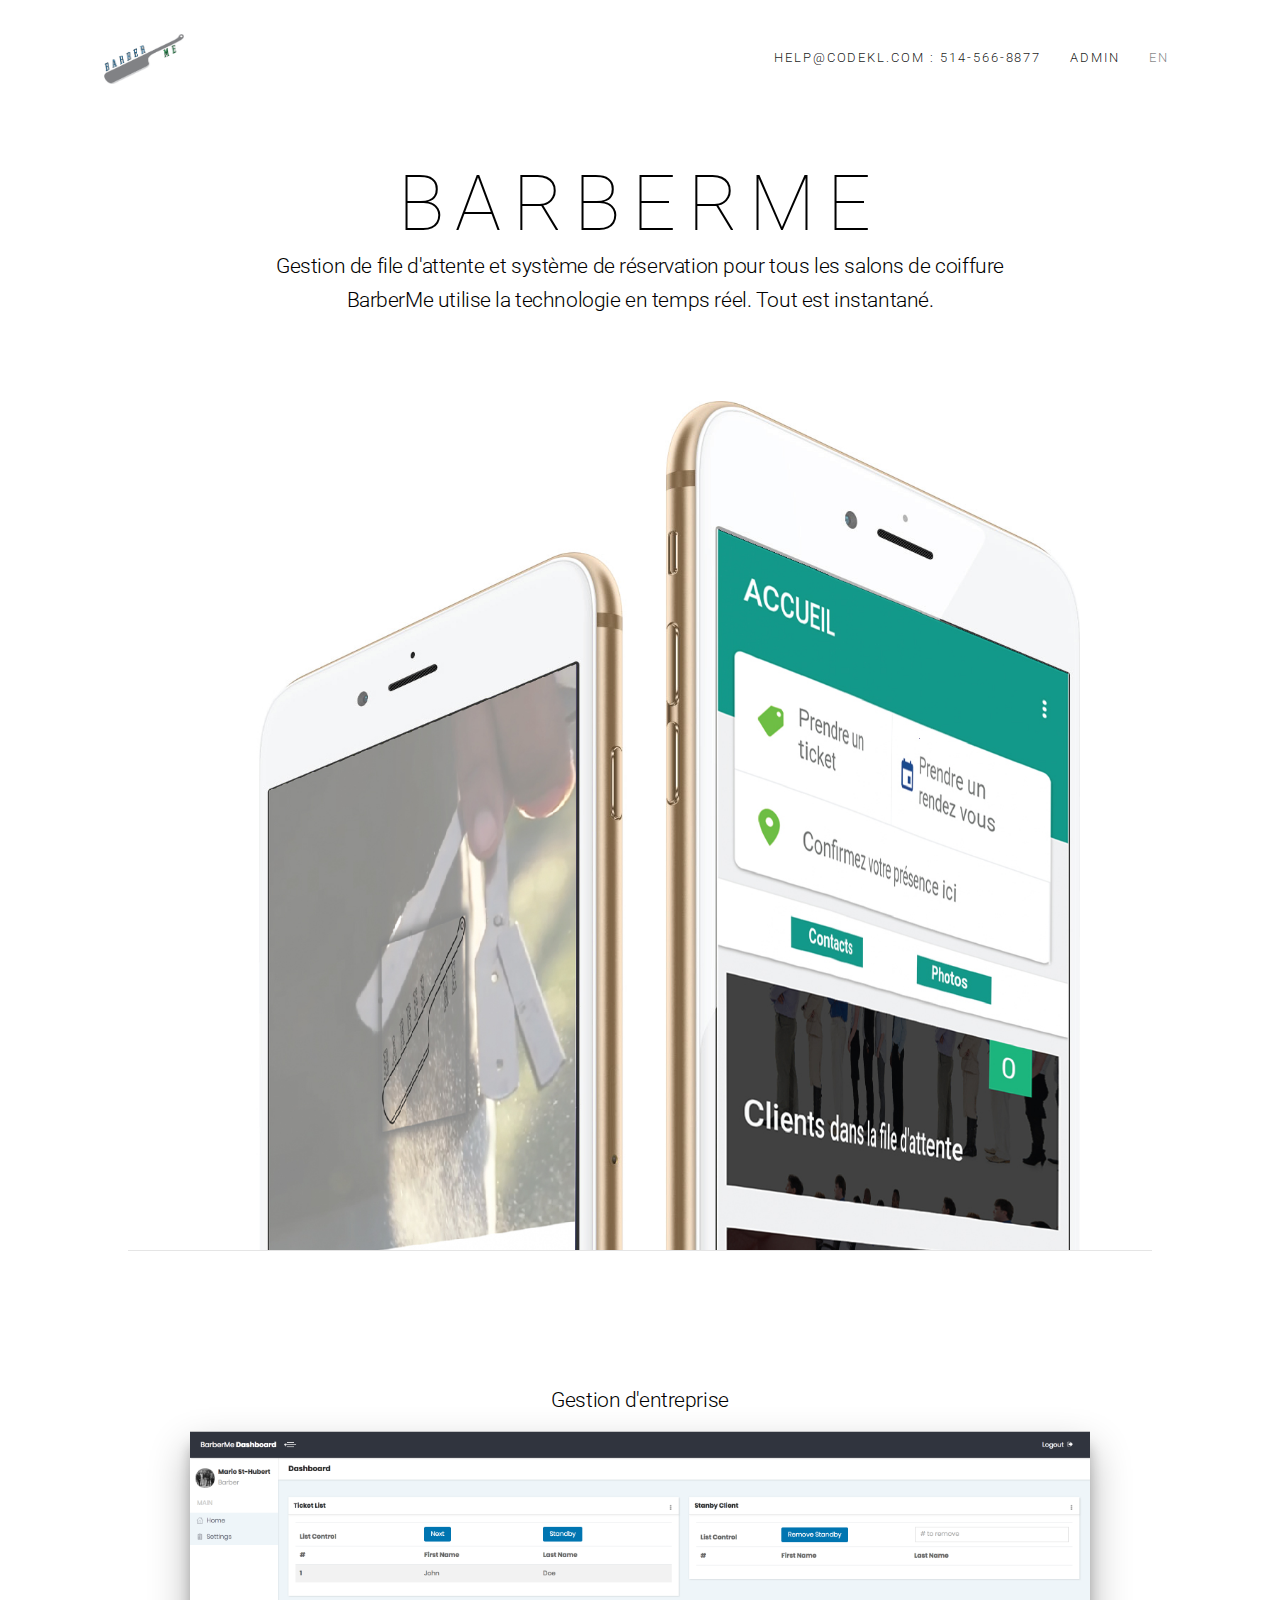
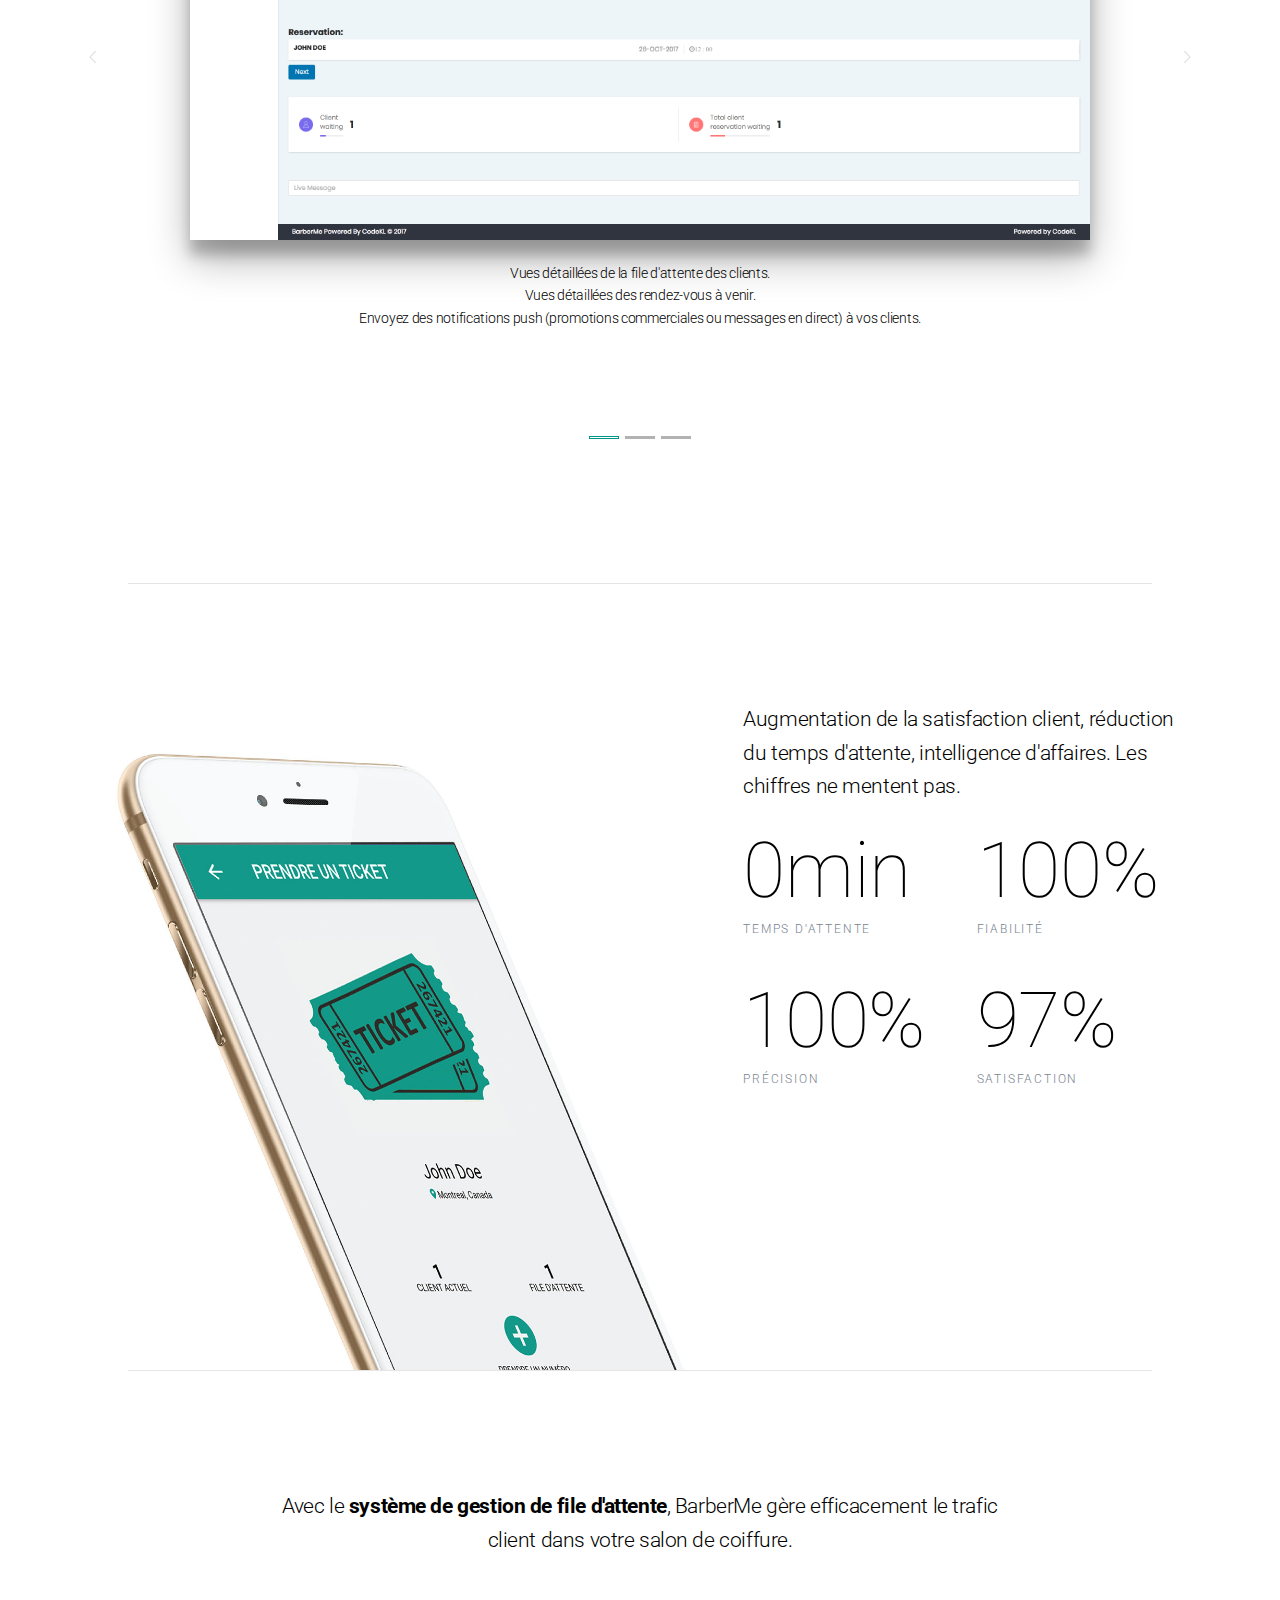
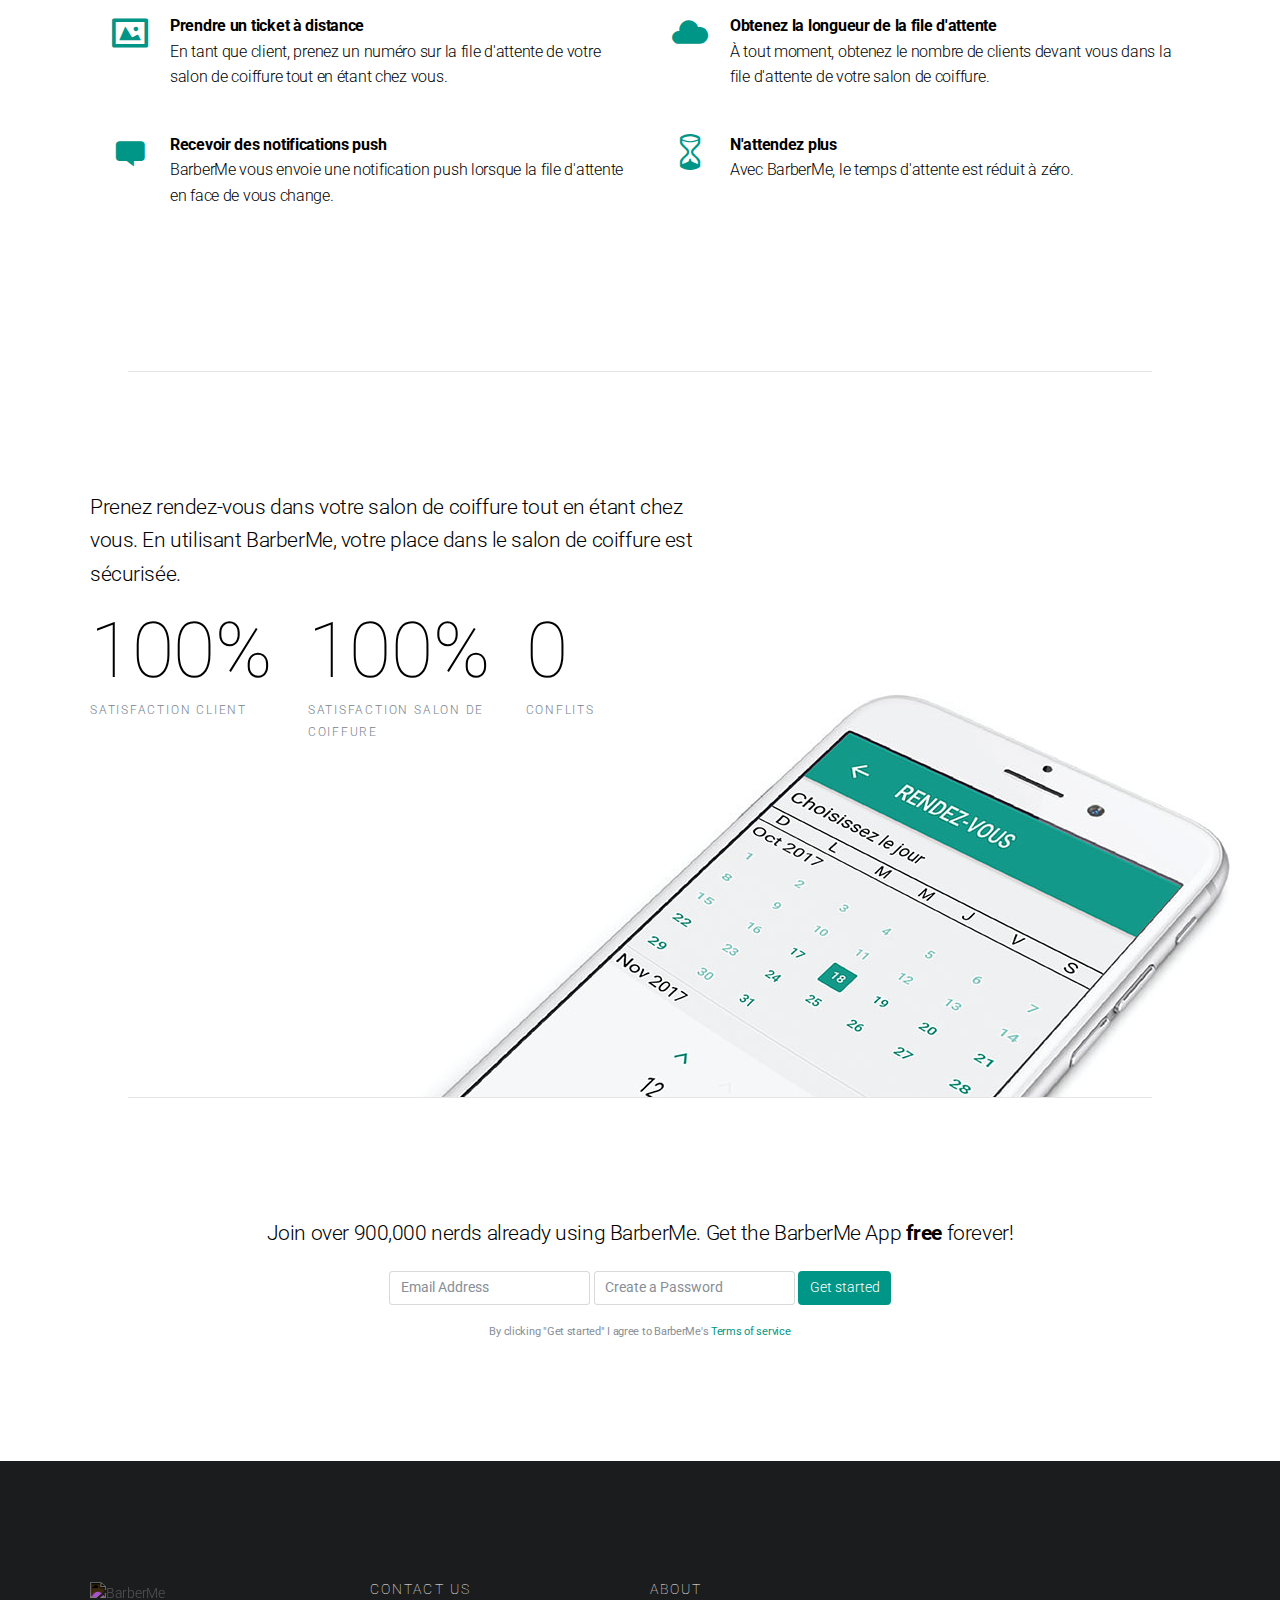
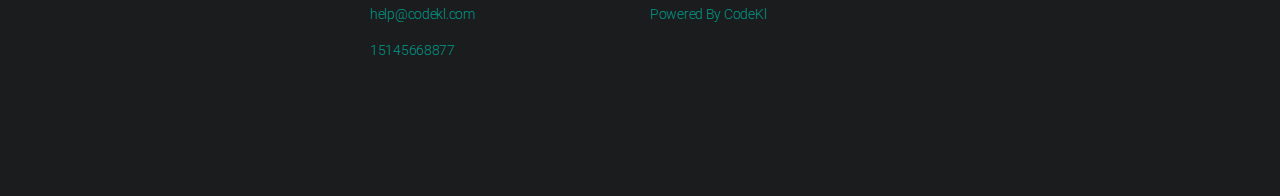
==== fr/index.html @ 3a36a967 "Website french english" ====
<!DOCTYPE html>
<html lang="en">
  <head>
    <meta charset="utf-8">
    <meta http-equiv="X-UA-Compatible" content="IE=edge">
    <meta name="viewport" content="width=device-width, initial-scale=1">
    <meta name="description" content="">
    <meta name="keywords" content="">
    <meta name="author" content="">

    <title>
      
        BarberMe &middot; 
      
    </title>

    
      <link href="https://fonts.googleapis.com/css?family=Roboto:100,300,400,700" rel="stylesheet">
      <link href="../assets/css/toolkit-minimal.css" rel="stylesheet">
      <link href="../assets/css/application-minimal.css" rel="stylesheet">
    

    

    <style>
      /* note: this is a hack for ios iframe for bootstrap themes shopify page */
      /* this chunk of css is not part of the toolkit :) */
      /* …curses ios, etc… */
      @media (max-width: 768px) and (-webkit-min-device-pixel-ratio: 2) {
        body {
          width: 1px;
          min-width: 100%;
          *width: 100%;
        }
        #stage {
          height: 1px;
          overflow: auto;
          min-height: 100vh;
          -webkit-overflow-scrolling: touch;
        }
      }
      
      .card {
  background: #fff;
  border-radius: 2px;
  display: inline-block;
  height: 500px;
  margin: 1rem;
  position: relative;
  width: 900px;
}

.card-1 {
  box-shadow: 0 1px 3px rgba(0,0,0,0.12), 0 1px 2px rgba(0,0,0,0.24);
  transition: all 0.3s cubic-bezier(.25,.8,.25,1);
}

.card-1:hover {
  box-shadow: 0 14px 28px rgba(0,0,0,0.25), 0 10px 10px rgba(0,0,0,0.22);
}

.card-2 {
  box-shadow: 0 3px 6px rgba(0,0,0,0.16), 0 3px 6px rgba(0,0,0,0.23);
}

.card-3 {
  box-shadow: 0 10px 20px rgba(0,0,0,0.19), 0 6px 6px rgba(0,0,0,0.23);
}

.card-4 {
  box-shadow: 0 14px 28px rgba(0,0,0,0.25), 0 10px 10px rgba(0,0,0,0.22);
}

.card-5 {
  box-shadow: 0 19px 38px rgba(0,0,0,0.30), 0 15px 12px rgba(0,0,0,0.22);
}
    </style>
  </head>


<body>
  



<div class="container pt-4">
  <nav class="navbar navbar-light navbar-expand-sm text-uppercase app-navbar mb-5">
    <a class="navbar-brand mr-auto" href="../">
      <img width="80" height="50" src="../assets/img/BarberMeLogoSingle.png">

    </a>
    <button
      class="navbar-toggler"
      type="button"
      data-toggle="collapse"
      data-target="#navbarResponsive"
      aria-controls="navbarResponsive"
      aria-expanded="false"
      aria-label="Toggle navigation">
      <span class="navbar-toggler-icon"></span>
    </button>

    <div class="collapse navbar-collapse" id="navbarResponsive">
      <ul class="navbar-nav ml-auto">
        <li class="nav-item active">
          <a class="nav-link" href="http://www.codekl.com">help@codekl.com : 514-566-8877</a>
        </li>
        <li class="nav-item active">
          <a class="nav-link" href="http://dashboard.barberme.codekl.com">Admin</a>
        </li>
        <li class="nav-item ">
          <a class="nav-link" href="../index.html">EN</a>
        </li>
      </ul>
    </div><!--/.nav-collapse -->
</nav>
</div>

<div class="block app-block-intro">
  <div class="container text-xs-center">
    <h1 class="block-title mb-0 text-uppercase app-myphone-brand">BarberMe</h1>
    <p class="lead mb-5 pb-5">Gestion de file d'attente et système de réservation pour tous les salons de coiffure</br> BarberMe utilise la technologie en temps réel. Tout est instantané. </p>
    <img src="../assets/img/1.jpg">
  </div>
</div>

<div class="block block-bordered-lg pl-0 pt-0 pr-0">
  <div id="carousel-example-generic" class="carousel carousel-light slide" data-ride="carousel">
    <ol class="carousel-indicators">
      <li data-target="#carousel-example-generic" data-slide-to="0" class="active"></li>
      <li data-target="#carousel-example-generic" data-slide-to="1"></li>
      <li data-target="#carousel-example-generic" data-slide-to="2"></li>
    </ol>
    <div class="carousel-inner" role="listbox">
      <div class="carousel-item active">
        <div class="block">
          <div class="container">
            <div class="row justify-content-center">
              <div class="col-sm-8">
                <p class="lead mx-auto text-center">
                  <h2 class="lead mx-auto text-center">Gestion d'entreprise</h2>
                </p>
              </div>
            </div>
            <img class="img-fluid mx-auto app-block-game-img d-block img-fluid card-5" width="900" height="500" src="../assets/img/dash.png">
            <br><p class="text-center">Vues détaillées de la file d'attente des clients.<br>
                    Vues détaillées des rendez-vous à venir. <br>
                    Envoyez des notifications push (promotions commerciales ou messages en direct) à vos clients.</p>
          </div>
        </div>
      </div>
      <div class="carousel-item">
        <div class="block">
          <div class="container">
            <div class="row justify-content-center">
              <div class="col-sm-8">
                <p class="lead mx-auto text-center">
                  <h2 class="lead mx-auto text-center">Prenez rendez-vous et votre place sera sécurisée chez votre coiffeur.</h2>
                </p>
              </div>
            </div>
            <img class="img-fluid mx-auto app-block-game-img d-block img-fluid card-5" width="900" height="500" src="../assets/img/ticket2.png">
            <br><p class="text-center">Vues détaillées de la file d'attente des clients.<br>
                    Vues détaillées des rendez-vous à venir. <br>
                    Envoyez des notifications push (promotions commerciales ou messages en direct) à vos clients.</p>
          </div>
        </div>
      </div>
      <div class="carousel-item">
        <div class="block">
          <div class="container">
            <div class="row justify-content-center">
              <div class="col-sm-8">
                <p class="lead mx-auto text-center">
                  En tant que coiffeur, BarberMe vous permet de mieux connaître vos clients afin de mieux répondre à leurs besoins. BarberMe vous fournit des données sur les habitudes  de vos clients.
                </p>
              </div>
            </div>
            <img class="img-fluid mx-auto app-block-game-img d-block img-fluid" width="500" height="800" src="../assets/img/iphone.png">
            <br><p class="text-center">Comme client, recevez des notifications sur la file d'attente en avant de vous. <br>
                    Comme coiffeur, envoyez des messages en live à vos clients.</p>
          </div>
        </div>
      </div>
    </div>

    <a class="carousel-control-prev" href="#carousel-example-generic" role="button" data-slide="prev">
      <span class="icon icon-chevron-thin-left" aria-hidden="true"></span>
      <span class="sr-only">Previous</span>
    </a>
    <a class="carousel-control-next" href="#carousel-example-generic" role="button" data-slide="next">
      <span class="icon icon-chevron-thin-right" aria-hidden="true"></span>
      <span class="sr-only">Next</span>
    </a>
  </div>
</div>
<!--
<div class="block block-bordered-lg">
  <h2 class="text-center block-title mb-0 text-uppercase app-myphone-brand">BUSINESS MANAGEMENT</h2> <br>
  <div class="container text-center app-translate-15" data-transition="entrance">
    <img class="img-responsive card-5" alt="BarberMeDashboard" width="900" height="500"  src="../assets/img/dash.png">
    <blockquote class="pull-quote">
      <p>Detailed views of customers waiting line. <br>
      Detailed views of upcoming appointments. <br>
      Send push notifications (business promotions or live messages) to your customers.</p>
    </blockquote>
  </div>
</div>-->


<div class="block block-bordered-lg pb-0 app-block-stats">
  <div class="container">
    <div class="row">
      <div class="col-lg-7 col-md-6">
        <img
          src="../assets/img/iphone-perspective-sized.jpg"
          class="app-translate-5"
          data-transition="entrance">
        <hr class="mt-0 mb-5 mx-auto d-md-none">
      </div>
      <div class="col-lg-5 col-md-6 text-center text-md-left pb-5">
        <p class="lead">
          Augmentation de la satisfaction client, réduction du temps d'attente, intelligence d'affaires. Les chiffres ne mentent pas.
        </p>
        <div class="row my-4">
          <div class="col-6 mb-3">
            <div class="statcard">
              <h1 class="statcard-number block-title">0min</h1>
              <span class="statcard-desc">Temps d'attente</span>
            </div>
          </div>
          <div class="col-6 mb-3">
            <div class="statcard">
              <h1 class="statcard-number block-title">100%</h1>
              <span class="statcard-desc">Fiabilité</span>
            </div>
          </div>
        </div>
        <div class="row mb-3 d-none d-lg-flex">
          <div class="col-6 mb-3">
            <div class="statcard">
              <h1 class="statcard-number block-title">100%</h1>
              <span class="statcard-desc">Précision</span>
            </div>
          </div>
          <div class="col-6 mb-3">
            <div class="statcard">
              <h1 class="statcard-number block-title">97%</h1>
              <span class="statcard-desc">Satisfaction</span>
            </div>
          </div>
        </div>
      </div>
    </div>
  </div>
</div>

<div class="block block-bordered-lg">
  <div class="container">
    <div class="row justify-content-center">
    <div class="col-sm-8 text-center mb-5">
      <p class="lead mx-auto">Avec le <strong>système de gestion de file d'attente</strong>, BarberMe gère efficacement le trafic client dans votre salon de coiffure.</p>
    </div>
    </div>
    <div class="row">
      <div class="col-sm-6">
        <ul class="featured-list">
          <li class="mb-5">
            <div class="featured-list-icon text-primary">
              <span class="icon icon-image"></span>
            </div>
            <p class="featured-list-icon-text mb-0"><strong>Prendre un ticket à distance</strong></p>
            <p class="featured-list-icon-text">
              En tant que client, prenez un numéro sur la file d'attente de votre salon de coiffure tout en étant chez vous.
            </p>
          </li>

          <li class="mb-5">
            <div class="featured-list-icon text-primary">
              <span class="icon icon-message"></span>
            </div>
            <p class="featured-list-icon-text mb-0"><strong>Recevoir des notifications push</strong></p>
            <p class="featured-list-icon-text">
              BarberMe vous envoie une notification push lorsque la file d'attente en face de vous change.
            </p>
          </li>

        </ul>
      </div>
      <div class="col-sm-6">
        <ul class="featured-list">

          <li class="mb-5">
            <div class="featured-list-icon text-primary">
              <span class="icon icon-cloud"></span>
            </div>
            <p class="featured-list-icon-text mb-0"><strong>Obtenez la longueur de la file d'attente</strong></p>
            <p class="featured-list-icon-text">
              À tout moment, obtenez le nombre de clients devant vous dans la file d'attente de votre salon de coiffure.
            </p>
          </li>

          <li class="mb-5">
            <div class="featured-list-icon text-primary">
              <span class="icon icon-hour-glass"></span>
            </div>
            <p class="featured-list-icon-text mb-0"><strong>N'attendez plus</strong></p>
            <p class="featured-list-icon-text">
              Avec BarberMe, le temps d'attente est réduit à zéro.
            </p>
          </li>
        </ul>
      </div>
    </div>
  </div>
</div>

<!--div class="block block-bordered-lg pl-0 pt-0 pr-0">
  <div id="carousel-example-generic" class="carousel carousel-light slide" data-ride="carousel">
    <ol class="carousel-indicators">
      <li data-target="#carousel-example-generic" data-slide-to="0" class="active"></li>
      <li data-target="#carousel-example-generic" data-slide-to="1"></li>
      <li data-target="#carousel-example-generic" data-slide-to="2"></li>
    </ol>
    <div class="carousel-inner" role="listbox">
      <div class="carousel-item active">
        <div class="block">
          <div class="container">
            <div class="row justify-content-center">
              <div class="col-sm-8">
                <p class="lead mx-auto text-center">
                  Instead of waiting your turn at your Barber Shop, use BarberMe to get a ticket in the waiting line remotely. Then, you will receive push notifications that will indicate you the right moment to be at your Barber Shop.
                </p>
              </div>
            </div>
            <img class="img-fluid mt-5 app-block-game-img d-block img-fluid" src="../assets/img/iphone-flat-sized.jpg">
          </div>
        </div>
      </div>
      <div class="carousel-item">
        <div class="block">
          <div class="container">
            <div class="row justify-content-center">
              <div class="col-sm-8">
                <p class="lead mx-auto text-center">
                  With BarberMe, schedule an appointment and get easily a priority place at your Barber Shop. 
                </p>
              </div>
            </div>
            <img class="img-fluid mt-5 app-block-game-img d-block img-fluid" src="../assets/img/iphone-flat-sized.jpg">
          </div>
        </div>
      </div>
      <div class="carousel-item">
        <div class="block">
          <div class="container">
            <div class="row justify-content-center">
              <div class="col-sm-8">
                <p class="lead mx-auto text-center">
                  As a Barber, BarberMe allows you to better know your customers in order to give them what they need. BarberMe provides you data on your customer habits.
                </p>
              </div>
            </div>
            <img class="img-fluid mt-5 app-block-game-img d-block img-fluid" src="../assets/img/iphone-flat-sized.jpg">
          </div>
        </div>
      </div>
    </div-->

    <a class="carousel-control-prev" href="#carousel-example-generic" role="button" data-slide="prev">
      <span class="icon icon-chevron-thin-left" aria-hidden="true"></span>
      <span class="sr-only">Previous</span>
    </a>
    <a class="carousel-control-next" href="#carousel-example-generic" role="button" data-slide="next">
      <span class="icon icon-chevron-thin-right" aria-hidden="true"></span>
      <span class="sr-only">Next</span>
    </a>
  </div>
</div>

<div class="block block-bordered-lg block-overflow-hidden pb-0 app-block-design">
  <div class="container">
    <div class="row app-pos-r">
      <div class="col-sm-7 text-center text-sm-left">
        <p class="lead">
          Prenez rendez-vous dans votre salon de coiffure tout en étant chez vous. En utilisant BarberMe, votre place dans le salon de coiffure est sécurisée.
        </p>
        <div class="row">
          <div class="col-4">
            <div class="statcard">
              <h1 class="statcard-number block-title">100%</h1>
              <span class="statcard-desc">Satisfaction Client</span>
            </div>
          </div>
          <div class="col-4">
            <div class="statcard">
              <h1 class="statcard-number block-title">100%</h1>
              <span class="statcard-desc">Satisfaction Salon de Coiffure</span>
            </div>
          </div>
          <div class="col-4">
            <div class="statcard">
              <h1 class="statcard-number block-title">0</h1>
              <span class="statcard-desc">Conflits</span>
            </div>
          </div>
        </div>
      </div>
    </div>
  </div>
  <div class="text-right app-block-design-img">
    <img src="../assets/img/iphone-reverse-perspective-sized.jpg" class="app-translate-50" data-transition="entrance">
  </div>
</div>

<div class="block block-bordered-lg text-center">
  <div class="container-fluid">
    <p class="lead mb-4">
      Join over 900,000 nerds already using BarberMe. Get the BarberMe App <strong>free</strong> forever!
    </p>
    <form class="form-inline d-flex justify-content-center">
      <input class="form-control mb-3" placeholder="Email Address">
      <input class="form-control mb-3 ml-sm-1" type="password" placeholder="Create a Password">
      <button class="btn btn-primary mb-3 ml-sm-1">Get started</button>
    </form>
    <small class="text-muted">
      By clicking "Get started" I agree to BarberMe's
      <a href="#">Terms of service</a>
    </small>
  </div>
</div>

<div class="block app-block-footer">
  <div class="container">
    <div class="row">
      <div class="col-sm-3 mb-4">
        <ul class="list-unstyled list-spaced">
          <li><img src="assets/img/BarberMeP.png" style="filter: invert(100%);" class="img-responsive" alt="BarberMe" width="150" height="150"></li>
        </ul>
      </div>
      <div class="col-sm-3">
        <h6 class="text-uppercase">Contact Us</h6>
        <p><a href="#">help@codekl.com</a></p>
        <p><a href="#">15145668877</a></p>
      </div>
       <div class="col-sm-3">
        <h6 class="text-uppercase">About</h6>
        <p><a href="http://www.codekl.com">Powered By CodeKl</a></p>
      </div>
    </div>
  </div>
</div>


    <script src="../assets/js/jquery.min.js"></script>
    <script src="../assets/js/popper.min.js"></script>
    <script src="../assets/js/toolkit.js"></script>
    <script src="../assets/js/application.js"></script>
    <script>
      // execute/clear BS loaders for docs
      $(function(){while(window.BS&&window.BS.loader&&window.BS.loader.length){(window.BS.loader.pop())()}})
    </script>
</body>
</html>
---- assets/css/toolkit-minimal.css ----
@charset "UTF-8";
@media print {
  *,
  *::before,
  *::after {
    text-shadow: none !important;
    -webkit-box-shadow: none !important;
            box-shadow: none !important; }
  a,
  a:visited {
    text-decoration: underline; }
  abbr[title]::after {
    content: " (" attr(title) ")"; }
  pre {
    white-space: pre-wrap !important; }
  pre,
  blockquote {
    border: 1px solid #999;
    page-break-inside: avoid; }
  thead {
    display: table-header-group; }
  tr,
  img {
    page-break-inside: avoid; }
  p,
  h2,
  h3 {
    orphans: 3;
    widows: 3; }
  h2,
  h3 {
    page-break-after: avoid; }
  .navbar {
    display: none; }
  .badge {
    border: 1px solid #000; }
  .table {
    border-collapse: collapse !important; }
    .table td,
    .table th {
      background-color: #fff !important; }
  .table-bordered th,
  .table-bordered td {
    border: 1px solid #ddd !important; } }

html {
  -webkit-box-sizing: border-box;
          box-sizing: border-box;
  font-family: sans-serif;
  line-height: 1.15;
  -webkit-text-size-adjust: 100%;
  -ms-text-size-adjust: 100%;
  -ms-overflow-style: scrollbar;
  -webkit-tap-highlight-color: transparent; }

*,
*::before,
*::after {
  -webkit-box-sizing: inherit;
          box-sizing: inherit; }

@-ms-viewport {
  width: device-width; }

article, aside, dialog, figcaption, figure, footer, header, hgroup, main, nav, section {
  display: block; }

body {
  margin: 0;
  font-family: "Roboto", "Helvetica Neue", Helvetica, Arial, sans-serif;
  font-size: 1rem;
  font-weight: 300;
  line-height: 1.6;
  color: #000;
  background-color: #fff; }

[tabindex="-1"]:focus {
  outline: none !important; }

hr {
  -webkit-box-sizing: content-box;
          box-sizing: content-box;
  height: 0;
  overflow: visible; }

h1, h2, h3, h4, h5, h6 {
  margin-top: 0;
  margin-bottom: .5rem; }

p {
  margin-top: 0;
  margin-bottom: 1rem; }

abbr[title],
abbr[data-original-title] {
  text-decoration: underline;
  -webkit-text-decoration: underline dotted;
          text-decoration: underline dotted;
  cursor: help;
  border-bottom: 0; }

address {
  margin-bottom: 1rem;
  font-style: normal;
  line-height: inherit; }

ol,
ul,
dl {
  margin-top: 0;
  margin-bottom: 1rem; }

ol ol,
ul ul,
ol ul,
ul ol {
  margin-bottom: 0; }

dt {
  font-weight: bold; }

dd {
  margin-bottom: .5rem;
  margin-left: 0; }

blockquote {
  margin: 0 0 1rem; }

dfn {
  font-style: italic; }

b,
strong {
  font-weight: bolder; }

small {
  font-size: 80%; }

sub,
sup {
  position: relative;
  font-size: 75%;
  line-height: 0;
  vertical-align: baseline; }

sub {
  bottom: -.25em; }

sup {
  top: -.5em; }

a {
  color: #009687;
  text-decoration: none;
  background-color: transparent;
  -webkit-text-decoration-skip: objects; }
  a:hover {
    color: #48416f;
    text-decoration: underline; }

a:not([href]):not([tabindex]) {
  color: inherit;
  text-decoration: none; }
  a:not([href]):not([tabindex]):focus, a:not([href]):not([tabindex]):hover {
    color: inherit;
    text-decoration: none; }
  a:not([href]):not([tabindex]):focus {
    outline: 0; }

pre,
code,
kbd,
samp {
  font-family: monospace, monospace;
  font-size: 1em; }

pre {
  margin-top: 0;
  margin-bottom: 1rem;
  overflow: auto; }

figure {
  margin: 0 0 1rem; }

img {
  vertical-align: middle;
  border-style: none; }

svg:not(:root) {
  overflow: hidden; }

a,
area,
button,
[role="button"],
input,
label,
select,
summary,
textarea {
  -ms-touch-action: manipulation;
      touch-action: manipulation; }

table {
  border-collapse: collapse; }

caption {
  padding-top: 0.75rem;
  padding-bottom: 0.75rem;
  color: #868e96;
  text-align: left;
  caption-side: bottom; }

th {
  text-align: left; }

label {
  display: inline-block;
  margin-bottom: .5rem; }

button:focus {
  outline: 1px dotted;
  outline: 5px auto -webkit-focus-ring-color; }

input,
button,
select,
optgroup,
textarea {
  margin: 0;
  font-family: inherit;
  font-size: inherit;
  line-height: inherit; }

button,
input {
  overflow: visible; }

button,
select {
  text-transform: none; }

button,
html [type="button"],
[type="reset"],
[type="submit"] {
  -webkit-appearance: button; }

button::-moz-focus-inner,
[type="button"]::-moz-focus-inner,
[type="reset"]::-moz-focus-inner,
[type="submit"]::-moz-focus-inner {
  padding: 0;
  border-style: none; }

input[type="radio"],
input[type="checkbox"] {
  -webkit-box-sizing: border-box;
          box-sizing: border-box;
  padding: 0; }

input[type="date"],
input[type="time"],
input[type="datetime-local"],
input[type="month"] {
  -webkit-appearance: listbox; }

textarea {
  overflow: auto;
  resize: vertical; }

fieldset {
  min-width: 0;
  padding: 0;
  margin: 0;
  border: 0; }

legend {
  display: block;
  width: 100%;
  max-width: 100%;
  padding: 0;
  margin-bottom: .5rem;
  font-size: 1.5rem;
  line-height: inherit;
  color: inherit;
  white-space: normal; }

progress {
  vertical-align: baseline; }

[type="number"]::-webkit-inner-spin-button,
[type="number"]::-webkit-outer-spin-button {
  height: auto; }

[type="search"] {
  outline-offset: -2px;
  -webkit-appearance: none; }

[type="search"]::-webkit-search-cancel-button,
[type="search"]::-webkit-search-decoration {
  -webkit-appearance: none; }

::-webkit-file-upload-button {
  font: inherit;
  -webkit-appearance: button; }

output {
  display: inline-block; }

summary {
  display: list-item; }

template {
  display: none; }

[hidden] {
  display: none !important; }

h1, h2, h3, h4, h5, h6,
.h1, .h2, .h3, .h4, .h5, .h6 {
  margin-bottom: 0.5rem;
  font-family: "Roboto", "Helvetica Neue", Helvetica, Arial, sans-serif;
  font-weight: 100;
  line-height: 1.2;
  color: inherit; }

h1, .h1 {
  font-size: 2.5rem; }

h2, .h2 {
  font-size: 2rem; }

h3, .h3 {
  font-size: 1.75rem; }

h4, .h4 {
  font-size: 1.5rem; }

h5, .h5 {
  font-size: 1.25rem; }

h6, .h6 {
  font-size: 1rem; }

.lead {
  font-size: 1.5rem;
  font-weight: 300; }

.display-1 {
  font-size: 6rem;
  font-weight: 300;
  line-height: 1.1; }

.display-2 {
  font-size: 5.5rem;
  font-weight: 300;
  line-height: 1.1; }

.display-3 {
  font-size: 4.5rem;
  font-weight: 300;
  line-height: 1.1; }

.display-4 {
  font-size: 3.5rem;
  font-weight: 300;
  line-height: 1.1; }

hr {
  margin-top: 1rem;
  margin-bottom: 1rem;
  border: 0;
  border-top: 1px solid rgba(0, 0, 0, 0.1); }

small,
.small {
  font-size: 80%;
  font-weight: normal; }

mark,
.mark {
  padding: 0.2em;
  background-color: #fcf8e3; }

.list-unstyled {
  padding-left: 0;
  list-style: none; }

.list-inline {
  padding-left: 0;
  list-style: none; }

.list-inline-item {
  display: inline-block; }
  .list-inline-item:not(:last-child) {
    margin-right: 5px; }

.initialism {
  font-size: 90%;
  text-transform: uppercase; }

.blockquote {
  margin-bottom: 20px;
  font-size: 1.25rem; }

.blockquote-footer {
  display: block;
  font-size: 80%;
  color: #868e96; }
  .blockquote-footer::before {
    content: "\2014 \00A0"; }

.img-fluid {
  max-width: 100%;
  height: auto; }

.img-thumbnail {
  padding: 0.25rem;
  background-color: #fff;
  border: 1px solid #ddd;
  border-radius: 0.25rem;
  -webkit-transition: all 0.2s ease-in-out;
  transition: all 0.2s ease-in-out;
  max-width: 100%;
  height: auto; }

.figure {
  display: inline-block; }

.figure-img {
  margin-bottom: 10px;
  line-height: 1; }

.figure-caption {
  font-size: 90%;
  color: #868e96; }

code,
kbd,
pre,
samp {
  font-family: Menlo, Monaco, Consolas, "Liberation Mono", "Courier New", monospace; }

code {
  padding: 0.2rem 0.4rem;
  font-size: 90%;
  color: #bd4147;
  background-color: #f8f9fa;
  border-radius: 0.25rem; }
  a > code {
    padding: 0;
    color: inherit;
    background-color: inherit; }

kbd {
  padding: 0.2rem 0.4rem;
  font-size: 90%;
  color: #fff;
  background-color: #212529;
  border-radius: 0.2rem; }
  kbd kbd {
    padding: 0;
    font-size: 100%;
    font-weight: bold; }

pre {
  display: block;
  margin-top: 0;
  margin-bottom: 1rem;
  font-size: 90%;
  color: #212529; }
  pre code {
    padding: 0;
    font-size: inherit;
    color: inherit;
    background-color: transparent;
    border-radius: 0; }

.pre-scrollable {
  max-height: 340px;
  overflow-y: scroll; }

.container {
  margin-right: auto;
  margin-left: auto;
  padding-right: 10px;
  padding-left: 10px;
  width: 100%; }
  @media (min-width: 768px) {
    .container {
      max-width: 720px; } }
  @media (min-width: 992px) {
    .container {
      max-width: 920px; } }
  @media (min-width: 1200px) {
    .container {
      max-width: 1120px; } }

.container-fluid {
  width: 100%;
  margin-right: auto;
  margin-left: auto;
  padding-right: 10px;
  padding-left: 10px;
  width: 100%; }

.row {
  display: -webkit-box;
  display: -ms-flexbox;
  display: flex;
  -ms-flex-wrap: wrap;
      flex-wrap: wrap;
  margin-right: -10px;
  margin-left: -10px; }

.no-gutters {
  margin-right: 0;
  margin-left: 0; }
  .no-gutters > .col,
  .no-gutters > [class*="col-"] {
    padding-right: 0;
    padding-left: 0; }

.col-1, .col-2, .col-3, .col-4, .col-5, .col-6, .col-7, .col-8, .col-9, .col-10, .col-11, .col-12, .col,
.col-auto, .col-sm-1, .col-sm-2, .col-sm-3, .col-sm-4, .col-sm-5, .col-sm-6, .col-sm-7, .col-sm-8, .col-sm-9, .col-sm-10, .col-sm-11, .col-sm-12, .col-sm,
.col-sm-auto, .col-md-1, .col-md-2, .col-md-3, .col-md-4, .col-md-5, .col-md-6, .col-md-7, .col-md-8, .col-md-9, .col-md-10, .col-md-11, .col-md-12, .col-md,
.col-md-auto, .col-lg-1, .col-lg-2, .col-lg-3, .col-lg-4, .col-lg-5, .col-lg-6, .col-lg-7, .col-lg-8, .col-lg-9, .col-lg-10, .col-lg-11, .col-lg-12, .col-lg,
.col-lg-auto, .col-xl-1, .col-xl-2, .col-xl-3, .col-xl-4, .col-xl-5, .col-xl-6, .col-xl-7, .col-xl-8, .col-xl-9, .col-xl-10, .col-xl-11, .col-xl-12, .col-xl,
.col-xl-auto {
  position: relative;
  width: 100%;
  min-height: 1px;
  padding-right: 10px;
  padding-left: 10px; }

.col {
  -ms-flex-preferred-size: 0;
      flex-basis: 0;
  -webkit-box-flex: 1;
      -ms-flex-positive: 1;
          flex-grow: 1;
  max-width: 100%; }

.col-auto {
  -webkit-box-flex: 0;
      -ms-flex: 0 0 auto;
          flex: 0 0 auto;
  width: auto;
  max-width: none; }

.col-1 {
  -webkit-box-flex: 0;
      -ms-flex: 0 0 8.33333%;
          flex: 0 0 8.33333%;
  max-width: 8.33333%; }

.col-2 {
  -webkit-box-flex: 0;
      -ms-flex: 0 0 16.66667%;
          flex: 0 0 16.66667%;
  max-width: 16.66667%; }

.col-3 {
  -webkit-box-flex: 0;
      -ms-flex: 0 0 25%;
          flex: 0 0 25%;
  max-width: 25%; }

.col-4 {
  -webkit-box-flex: 0;
      -ms-flex: 0 0 33.33333%;
          flex: 0 0 33.33333%;
  max-width: 33.33333%; }

.col-5 {
  -webkit-box-flex: 0;
      -ms-flex: 0 0 41.66667%;
          flex: 0 0 41.66667%;
  max-width: 41.66667%; }

.col-6 {
  -webkit-box-flex: 0;
      -ms-flex: 0 0 50%;
          flex: 0 0 50%;
  max-width: 50%; }

.col-7 {
  -webkit-box-flex: 0;
      -ms-flex: 0 0 58.33333%;
          flex: 0 0 58.33333%;
  max-width: 58.33333%; }

.col-8 {
  -webkit-box-flex: 0;
      -ms-flex: 0 0 66.66667%;
          flex: 0 0 66.66667%;
  max-width: 66.66667%; }

.col-9 {
  -webkit-box-flex: 0;
      -ms-flex: 0 0 75%;
          flex: 0 0 75%;
  max-width: 75%; }

.col-10 {
  -webkit-box-flex: 0;
      -ms-flex: 0 0 83.33333%;
          flex: 0 0 83.33333%;
  max-width: 83.33333%; }

.col-11 {
  -webkit-box-flex: 0;
      -ms-flex: 0 0 91.66667%;
          flex: 0 0 91.66667%;
  max-width: 91.66667%; }

.col-12 {
  -webkit-box-flex: 0;
      -ms-flex: 0 0 100%;
          flex: 0 0 100%;
  max-width: 100%; }

.order-1 {
  -webkit-box-ordinal-group: 2;
      -ms-flex-order: 1;
          order: 1; }

.order-2 {
  -webkit-box-ordinal-group: 3;
      -ms-flex-order: 2;
          order: 2; }

.order-3 {
  -webkit-box-ordinal-group: 4;
      -ms-flex-order: 3;
          order: 3; }

.order-4 {
  -webkit-box-ordinal-group: 5;
      -ms-flex-order: 4;
          order: 4; }

.order-5 {
  -webkit-box-ordinal-group: 6;
      -ms-flex-order: 5;
          order: 5; }

.order-6 {
  -webkit-box-ordinal-group: 7;
      -ms-flex-order: 6;
          order: 6; }

.order-7 {
  -webkit-box-ordinal-group: 8;
      -ms-flex-order: 7;
          order: 7; }

.order-8 {
  -webkit-box-ordinal-group: 9;
      -ms-flex-order: 8;
          order: 8; }

.order-9 {
  -webkit-box-ordinal-group: 10;
      -ms-flex-order: 9;
          order: 9; }

.order-10 {
  -webkit-box-ordinal-group: 11;
      -ms-flex-order: 10;
          order: 10; }

.order-11 {
  -webkit-box-ordinal-group: 12;
      -ms-flex-order: 11;
          order: 11; }

.order-12 {
  -webkit-box-ordinal-group: 13;
      -ms-flex-order: 12;
          order: 12; }

@media (min-width: 576px) {
  .col-sm {
    -ms-flex-preferred-size: 0;
        flex-basis: 0;
    -webkit-box-flex: 1;
        -ms-flex-positive: 1;
            flex-grow: 1;
    max-width: 100%; }
  .col-sm-auto {
    -webkit-box-flex: 0;
        -ms-flex: 0 0 auto;
            flex: 0 0 auto;
    width: auto;
    max-width: none; }
  .col-sm-1 {
    -webkit-box-flex: 0;
        -ms-flex: 0 0 8.33333%;
            flex: 0 0 8.33333%;
    max-width: 8.33333%; }
  .col-sm-2 {
    -webkit-box-flex: 0;
        -ms-flex: 0 0 16.66667%;
            flex: 0 0 16.66667%;
    max-width: 16.66667%; }
  .col-sm-3 {
    -webkit-box-flex: 0;
        -ms-flex: 0 0 25%;
            flex: 0 0 25%;
    max-width: 25%; }
  .col-sm-4 {
    -webkit-box-flex: 0;
        -ms-flex: 0 0 33.33333%;
            flex: 0 0 33.33333%;
    max-width: 33.33333%; }
  .col-sm-5 {
    -webkit-box-flex: 0;
        -ms-flex: 0 0 41.66667%;
            flex: 0 0 41.66667%;
    max-width: 41.66667%; }
  .col-sm-6 {
    -webkit-box-flex: 0;
        -ms-flex: 0 0 50%;
            flex: 0 0 50%;
    max-width: 50%; }
  .col-sm-7 {
    -webkit-box-flex: 0;
        -ms-flex: 0 0 58.33333%;
            flex: 0 0 58.33333%;
    max-width: 58.33333%; }
  .col-sm-8 {
    -webkit-box-flex: 0;
        -ms-flex: 0 0 66.66667%;
            flex: 0 0 66.66667%;
    max-width: 66.66667%; }
  .col-sm-9 {
    -webkit-box-flex: 0;
        -ms-flex: 0 0 75%;
            flex: 0 0 75%;
    max-width: 75%; }
  .col-sm-10 {
    -webkit-box-flex: 0;
        -ms-flex: 0 0 83.33333%;
            flex: 0 0 83.33333%;
    max-width: 83.33333%; }
  .col-sm-11 {
    -webkit-box-flex: 0;
        -ms-flex: 0 0 91.66667%;
            flex: 0 0 91.66667%;
    max-width: 91.66667%; }
  .col-sm-12 {
    -webkit-box-flex: 0;
        -ms-flex: 0 0 100%;
            flex: 0 0 100%;
    max-width: 100%; }
  .order-sm-1 {
    -webkit-box-ordinal-group: 2;
        -ms-flex-order: 1;
            order: 1; }
  .order-sm-2 {
    -webkit-box-ordinal-group: 3;
        -ms-flex-order: 2;
            order: 2; }
  .order-sm-3 {
    -webkit-box-ordinal-group: 4;
        -ms-flex-order: 3;
            order: 3; }
  .order-sm-4 {
    -webkit-box-ordinal-group: 5;
        -ms-flex-order: 4;
            order: 4; }
  .order-sm-5 {
    -webkit-box-ordinal-group: 6;
        -ms-flex-order: 5;
            order: 5; }
  .order-sm-6 {
    -webkit-box-ordinal-group: 7;
        -ms-flex-order: 6;
            order: 6; }
  .order-sm-7 {
    -webkit-box-ordinal-group: 8;
        -ms-flex-order: 7;
            order: 7; }
  .order-sm-8 {
    -webkit-box-ordinal-group: 9;
        -ms-flex-order: 8;
            order: 8; }
  .order-sm-9 {
    -webkit-box-ordinal-group: 10;
        -ms-flex-order: 9;
            order: 9; }
  .order-sm-10 {
    -webkit-box-ordinal-group: 11;
        -ms-flex-order: 10;
            order: 10; }
  .order-sm-11 {
    -webkit-box-ordinal-group: 12;
        -ms-flex-order: 11;
            order: 11; }
  .order-sm-12 {
    -webkit-box-ordinal-group: 13;
        -ms-flex-order: 12;
            order: 12; } }

@media (min-width: 768px) {
  .col-md {
    -ms-flex-preferred-size: 0;
        flex-basis: 0;
    -webkit-box-flex: 1;
        -ms-flex-positive: 1;
            flex-grow: 1;
    max-width: 100%; }
  .col-md-auto {
    -webkit-box-flex: 0;
        -ms-flex: 0 0 auto;
            flex: 0 0 auto;
    width: auto;
    max-width: none; }
  .col-md-1 {
    -webkit-box-flex: 0;
        -ms-flex: 0 0 8.33333%;
            flex: 0 0 8.33333%;
    max-width: 8.33333%; }
  .col-md-2 {
    -webkit-box-flex: 0;
        -ms-flex: 0 0 16.66667%;
            flex: 0 0 16.66667%;
    max-width: 16.66667%; }
  .col-md-3 {
    -webkit-box-flex: 0;
        -ms-flex: 0 0 25%;
            flex: 0 0 25%;
    max-width: 25%; }
  .col-md-4 {
    -webkit-box-flex: 0;
        -ms-flex: 0 0 33.33333%;
            flex: 0 0 33.33333%;
    max-width: 33.33333%; }
  .col-md-5 {
    -webkit-box-flex: 0;
        -ms-flex: 0 0 41.66667%;
            flex: 0 0 41.66667%;
    max-width: 41.66667%; }
  .col-md-6 {
    -webkit-box-flex: 0;
        -ms-flex: 0 0 50%;
            flex: 0 0 50%;
    max-width: 50%; }
  .col-md-7 {
    -webkit-box-flex: 0;
        -ms-flex: 0 0 58.33333%;
            flex: 0 0 58.33333%;
    max-width: 58.33333%; }
  .col-md-8 {
    -webkit-box-flex: 0;
        -ms-flex: 0 0 66.66667%;
            flex: 0 0 66.66667%;
    max-width: 66.66667%; }
  .col-md-9 {
    -webkit-box-flex: 0;
        -ms-flex: 0 0 75%;
            flex: 0 0 75%;
    max-width: 75%; }
  .col-md-10 {
    -webkit-box-flex: 0;
        -ms-flex: 0 0 83.33333%;
            flex: 0 0 83.33333%;
    max-width: 83.33333%; }
  .col-md-11 {
    -webkit-box-flex: 0;
        -ms-flex: 0 0 91.66667%;
            flex: 0 0 91.66667%;
    max-width: 91.66667%; }
  .col-md-12 {
    -webkit-box-flex: 0;
        -ms-flex: 0 0 100%;
            flex: 0 0 100%;
    max-width: 100%; }
  .order-md-1 {
    -webkit-box-ordinal-group: 2;
        -ms-flex-order: 1;
            order: 1; }
  .order-md-2 {
    -webkit-box-ordinal-group: 3;
        -ms-flex-order: 2;
            order: 2; }
  .order-md-3 {
    -webkit-box-ordinal-group: 4;
        -ms-flex-order: 3;
            order: 3; }
  .order-md-4 {
    -webkit-box-ordinal-group: 5;
        -ms-flex-order: 4;
            order: 4; }
  .order-md-5 {
    -webkit-box-ordinal-group: 6;
        -ms-flex-order: 5;
            order: 5; }
  .order-md-6 {
    -webkit-box-ordinal-group: 7;
        -ms-flex-order: 6;
            order: 6; }
  .order-md-7 {
    -webkit-box-ordinal-group: 8;
        -ms-flex-order: 7;
            order: 7; }
  .order-md-8 {
    -webkit-box-ordinal-group: 9;
        -ms-flex-order: 8;
            order: 8; }
  .order-md-9 {
    -webkit-box-ordinal-group: 10;
        -ms-flex-order: 9;
            order: 9; }
  .order-md-10 {
    -webkit-box-ordinal-group: 11;
        -ms-flex-order: 10;
            order: 10; }
  .order-md-11 {
    -webkit-box-ordinal-group: 12;
        -ms-flex-order: 11;
            order: 11; }
  .order-md-12 {
    -webkit-box-ordinal-group: 13;
        -ms-flex-order: 12;
            order: 12; } }

@media (min-width: 992px) {
  .col-lg {
    -ms-flex-preferred-size: 0;
        flex-basis: 0;
    -webkit-box-flex: 1;
        -ms-flex-positive: 1;
            flex-grow: 1;
    max-width: 100%; }
  .col-lg-auto {
    -webkit-box-flex: 0;
        -ms-flex: 0 0 auto;
            flex: 0 0 auto;
    width: auto;
    max-width: none; }
  .col-lg-1 {
    -webkit-box-flex: 0;
        -ms-flex: 0 0 8.33333%;
            flex: 0 0 8.33333%;
    max-width: 8.33333%; }
  .col-lg-2 {
    -webkit-box-flex: 0;
        -ms-flex: 0 0 16.66667%;
            flex: 0 0 16.66667%;
    max-width: 16.66667%; }
  .col-lg-3 {
    -webkit-box-flex: 0;
        -ms-flex: 0 0 25%;
            flex: 0 0 25%;
    max-width: 25%; }
  .col-lg-4 {
    -webkit-box-flex: 0;
        -ms-flex: 0 0 33.33333%;
            flex: 0 0 33.33333%;
    max-width: 33.33333%; }
  .col-lg-5 {
    -webkit-box-flex: 0;
        -ms-flex: 0 0 41.66667%;
            flex: 0 0 41.66667%;
    max-width: 41.66667%; }
  .col-lg-6 {
    -webkit-box-flex: 0;
        -ms-flex: 0 0 50%;
            flex: 0 0 50%;
    max-width: 50%; }
  .col-lg-7 {
    -webkit-box-flex: 0;
        -ms-flex: 0 0 58.33333%;
            flex: 0 0 58.33333%;
    max-width: 58.33333%; }
  .col-lg-8 {
    -webkit-box-flex: 0;
        -ms-flex: 0 0 66.66667%;
            flex: 0 0 66.66667%;
    max-width: 66.66667%; }
  .col-lg-9 {
    -webkit-box-flex: 0;
        -ms-flex: 0 0 75%;
            flex: 0 0 75%;
    max-width: 75%; }
  .col-lg-10 {
    -webkit-box-flex: 0;
        -ms-flex: 0 0 83.33333%;
            flex: 0 0 83.33333%;
    max-width: 83.33333%; }
  .col-lg-11 {
    -webkit-box-flex: 0;
        -ms-flex: 0 0 91.66667%;
            flex: 0 0 91.66667%;
    max-width: 91.66667%; }
  .col-lg-12 {
    -webkit-box-flex: 0;
        -ms-flex: 0 0 100%;
            flex: 0 0 100%;
    max-width: 100%; }
  .order-lg-1 {
    -webkit-box-ordinal-group: 2;
        -ms-flex-order: 1;
            order: 1; }
  .order-lg-2 {
    -webkit-box-ordinal-group: 3;
        -ms-flex-order: 2;
            order: 2; }
  .order-lg-3 {
    -webkit-box-ordinal-group: 4;
        -ms-flex-order: 3;
            order: 3; }
  .order-lg-4 {
    -webkit-box-ordinal-group: 5;
        -ms-flex-order: 4;
            order: 4; }
  .order-lg-5 {
    -webkit-box-ordinal-group: 6;
        -ms-flex-order: 5;
            order: 5; }
  .order-lg-6 {
    -webkit-box-ordinal-group: 7;
        -ms-flex-order: 6;
            order: 6; }
  .order-lg-7 {
    -webkit-box-ordinal-group: 8;
        -ms-flex-order: 7;
            order: 7; }
  .order-lg-8 {
    -webkit-box-ordinal-group: 9;
        -ms-flex-order: 8;
            order: 8; }
  .order-lg-9 {
    -webkit-box-ordinal-group: 10;
        -ms-flex-order: 9;
            order: 9; }
  .order-lg-10 {
    -webkit-box-ordinal-group: 11;
        -ms-flex-order: 10;
            order: 10; }
  .order-lg-11 {
    -webkit-box-ordinal-group: 12;
        -ms-flex-order: 11;
            order: 11; }
  .order-lg-12 {
    -webkit-box-ordinal-group: 13;
        -ms-flex-order: 12;
            order: 12; } }

@media (min-width: 1200px) {
  .col-xl {
    -ms-flex-preferred-size: 0;
        flex-basis: 0;
    -webkit-box-flex: 1;
        -ms-flex-positive: 1;
            flex-grow: 1;
    max-width: 100%; }
  .col-xl-auto {
    -webkit-box-flex: 0;
        -ms-flex: 0 0 auto;
            flex: 0 0 auto;
    width: auto;
    max-width: none; }
  .col-xl-1 {
    -webkit-box-flex: 0;
        -ms-flex: 0 0 8.33333%;
            flex: 0 0 8.33333%;
    max-width: 8.33333%; }
  .col-xl-2 {
    -webkit-box-flex: 0;
        -ms-flex: 0 0 16.66667%;
            flex: 0 0 16.66667%;
    max-width: 16.66667%; }
  .col-xl-3 {
    -webkit-box-flex: 0;
        -ms-flex: 0 0 25%;
            flex: 0 0 25%;
    max-width: 25%; }
  .col-xl-4 {
    -webkit-box-flex: 0;
        -ms-flex: 0 0 33.33333%;
            flex: 0 0 33.33333%;
    max-width: 33.33333%; }
  .col-xl-5 {
    -webkit-box-flex: 0;
        -ms-flex: 0 0 41.66667%;
            flex: 0 0 41.66667%;
    max-width: 41.66667%; }
  .col-xl-6 {
    -webkit-box-flex: 0;
        -ms-flex: 0 0 50%;
            flex: 0 0 50%;
    max-width: 50%; }
  .col-xl-7 {
    -webkit-box-flex: 0;
        -ms-flex: 0 0 58.33333%;
            flex: 0 0 58.33333%;
    max-width: 58.33333%; }
  .col-xl-8 {
    -webkit-box-flex: 0;
        -ms-flex: 0 0 66.66667%;
            flex: 0 0 66.66667%;
    max-width: 66.66667%; }
  .col-xl-9 {
    -webkit-box-flex: 0;
        -ms-flex: 0 0 75%;
            flex: 0 0 75%;
    max-width: 75%; }
  .col-xl-10 {
    -webkit-box-flex: 0;
        -ms-flex: 0 0 83.33333%;
            flex: 0 0 83.33333%;
    max-width: 83.33333%; }
  .col-xl-11 {
    -webkit-box-flex: 0;
        -ms-flex: 0 0 91.66667%;
            flex: 0 0 91.66667%;
    max-width: 91.66667%; }
  .col-xl-12 {
    -webkit-box-flex: 0;
        -ms-flex: 0 0 100%;
            flex: 0 0 100%;
    max-width: 100%; }
  .order-xl-1 {
    -webkit-box-ordinal-group: 2;
        -ms-flex-order: 1;
            order: 1; }
  .order-xl-2 {
    -webkit-box-ordinal-group: 3;
        -ms-flex-order: 2;
            order: 2; }
  .order-xl-3 {
    -webkit-box-ordinal-group: 4;
        -ms-flex-order: 3;
            order: 3; }
  .order-xl-4 {
    -webkit-box-ordinal-group: 5;
        -ms-flex-order: 4;
            order: 4; }
  .order-xl-5 {
    -webkit-box-ordinal-group: 6;
        -ms-flex-order: 5;
            order: 5; }
  .order-xl-6 {
    -webkit-box-ordinal-group: 7;
        -ms-flex-order: 6;
            order: 6; }
  .order-xl-7 {
    -webkit-box-ordinal-group: 8;
        -ms-flex-order: 7;
            order: 7; }
  .order-xl-8 {
    -webkit-box-ordinal-group: 9;
        -ms-flex-order: 8;
            order: 8; }
  .order-xl-9 {
    -webkit-box-ordinal-group: 10;
        -ms-flex-order: 9;
            order: 9; }
  .order-xl-10 {
    -webkit-box-ordinal-group: 11;
        -ms-flex-order: 10;
            order: 10; }
  .order-xl-11 {
    -webkit-box-ordinal-group: 12;
        -ms-flex-order: 11;
            order: 11; }
  .order-xl-12 {
    -webkit-box-ordinal-group: 13;
        -ms-flex-order: 12;
            order: 12; } }

.table {
  width: 100%;
  max-width: 100%;
  margin-bottom: 20px;
  background-color: transparent; }
  .table th,
  .table td {
    padding: 0.75rem;
    vertical-align: top;
    border-top: 1px solid #e9ecef; }
  .table thead th {
    vertical-align: bottom;
    border-bottom: 2px solid #e9ecef; }
  .table tbody + tbody {
    border-top: 2px solid #e9ecef; }
  .table .table {
    background-color: #fff; }

.table-sm th,
.table-sm td {
  padding: 0.3rem; }

.table-bordered {
  border: 1px solid #e9ecef; }
  .table-bordered th,
  .table-bordered td {
    border: 1px solid #e9ecef; }
  .table-bordered thead th,
  .table-bordered thead td {
    border-bottom-width: 2px; }

.table-striped tbody tr:nth-of-type(odd) {
  background-color: rgba(0, 0, 0, 0.05); }

.table-hover tbody tr:hover {
  background-color: rgba(0, 0, 0, 0.075); }

.table-primary,
.table-primary > th,
.table-primary > td {
  background-color: #d5d2e4; }

.table-hover .table-primary:hover {
  background-color: #c6c2da; }
  .table-hover .table-primary:hover > td,
  .table-hover .table-primary:hover > th {
    background-color: #c6c2da; }

.table-secondary,
.table-secondary > th,
.table-secondary > td {
  background-color: #f3f5f6; }

.table-hover .table-secondary:hover {
  background-color: #e4e9eb; }
  .table-hover .table-secondary:hover > td,
  .table-hover .table-secondary:hover > th {
    background-color: #e4e9eb; }

.table-success,
.table-success > th,
.table-success > td {
  background-color: #d1ebd1; }

.table-hover .table-success:hover {
  background-color: #bfe3bf; }
  .table-hover .table-success:hover > td,
  .table-hover .table-success:hover > th {
    background-color: #bfe3bf; }

.table-info,
.table-info > th,
.table-info > td {
  background-color: #d1edf6; }

.table-hover .table-info:hover {
  background-color: #bce5f2; }
  .table-hover .table-info:hover > td,
  .table-hover .table-info:hover > th {
    background-color: #bce5f2; }

.table-warning,
.table-warning > th,
.table-warning > td {
  background-color: #fbe8cd; }

.table-hover .table-warning:hover {
  background-color: #f9ddb5; }
  .table-hover .table-warning:hover > td,
  .table-hover .table-warning:hover > th {
    background-color: #f9ddb5; }

.table-danger,
.table-danger > th,
.table-danger > td {
  background-color: #f4cfce; }

.table-hover .table-danger:hover {
  background-color: #efbbb9; }
  .table-hover .table-danger:hover > td,
  .table-hover .table-danger:hover > th {
    background-color: #efbbb9; }

.table-light,
.table-light > th,
.table-light > td {
  background-color: #fcfdfe; }

.table-hover .table-light:hover {
  background-color: #e9f0f8; }
  .table-hover .table-light:hover > td,
  .table-hover .table-light:hover > th {
    background-color: #e9f0f8; }

.table-dark,
.table-dark > th,
.table-dark > td {
  background-color: #bdc3c7; }

.table-hover .table-dark:hover {
  background-color: #afb6bb; }
  .table-hover .table-dark:hover > td,
  .table-hover .table-dark:hover > th {
    background-color: #afb6bb; }

.table-active,
.table-active > th,
.table-active > td {
  background-color: rgba(0, 0, 0, 0.075); }

.table-hover .table-active:hover {
  background-color: rgba(0, 0, 0, 0.075); }
  .table-hover .table-active:hover > td,
  .table-hover .table-active:hover > th {
    background-color: rgba(0, 0, 0, 0.075); }

.thead-inverse th {
  color: #fff;
  background-color: #212529; }

.thead-default th {
  color: #495057;
  background-color: #e9ecef; }

.table-inverse {
  color: #fff;
  background-color: #212529; }
  .table-inverse th,
  .table-inverse td,
  .table-inverse thead th {
    border-color: #32383e; }
  .table-inverse.table-bordered {
    border: 0; }
  .table-inverse.table-striped tbody tr:nth-of-type(odd) {
    background-color: rgba(255, 255, 255, 0.05); }
  .table-inverse.table-hover tbody tr:hover {
    background-color: rgba(255, 255, 255, 0.075); }

@media (max-width: 991px) {
  .table-responsive {
    display: block;
    width: 100%;
    overflow-x: auto;
    -ms-overflow-style: -ms-autohiding-scrollbar; }
    .table-responsive.table-bordered {
      border: 0; } }

.form-control {
  display: block;
  width: 100%;
  padding: 0.5rem 0.75rem;
  font-size: 1rem;
  line-height: 1.25;
  color: #495057;
  background-color: #fff;
  background-image: none;
  background-clip: padding-box;
  border: 1px solid rgba(0, 0, 0, 0.15);
  border-radius: 0.25rem;
  -webkit-transition: border-color ease-in-out 0.15s, -webkit-box-shadow ease-in-out 0.15s;
  transition: border-color ease-in-out 0.15s, -webkit-box-shadow ease-in-out 0.15s;
  transition: border-color ease-in-out 0.15s, box-shadow ease-in-out 0.15s;
  transition: border-color ease-in-out 0.15s, box-shadow ease-in-out 0.15s, -webkit-box-shadow ease-in-out 0.15s; }
  .form-control::-ms-expand {
    background-color: transparent;
    border: 0; }
  .form-control:focus {
    color: #495057;
    background-color: #fff;
    border-color: #b2adcf;
    outline: none; }
  .form-control::-webkit-input-placeholder {
    color: #868e96;
    opacity: 1; }
  .form-control:-ms-input-placeholder {
    color: #868e96;
    opacity: 1; }
  .form-control::placeholder {
    color: #868e96;
    opacity: 1; }
  .form-control:disabled, .form-control[readonly] {
    background-color: #e9ecef;
    opacity: 1; }

select.form-control:not([size]):not([multiple]) {
  height: calc(2.25rem + 2px); }

select.form-control:focus::-ms-value {
  color: #495057;
  background-color: #fff; }

.form-control-file,
.form-control-range {
  display: block; }

.col-form-label {
  padding-top: calc(0.5rem - 1px * 2);
  padding-bottom: calc(0.5rem - 1px * 2);
  margin-bottom: 0; }

.col-form-label-lg {
  padding-top: calc(0.5rem - 1px * 2);
  padding-bottom: calc(0.5rem - 1px * 2);
  font-size: 1.25rem; }

.col-form-label-sm {
  padding-top: calc(0.25rem - 1px * 2);
  padding-bottom: calc(0.25rem - 1px * 2);
  font-size: 0.875rem; }

.col-form-legend {
  padding-top: 0.5rem;
  padding-bottom: 0.5rem;
  margin-bottom: 0;
  font-size: 1rem; }

.form-control-plaintext {
  padding-top: 0.5rem;
  padding-bottom: 0.5rem;
  margin-bottom: 0;
  line-height: 1.25;
  border: solid transparent;
  border-width: 1px 0; }
  .form-control-plaintext.form-control-sm, .input-group-sm > .form-control-plaintext.form-control,
  .input-group-sm > .form-control-plaintext.input-group-addon,
  .input-group-sm > .input-group-btn > .form-control-plaintext.btn, .form-control-plaintext.form-control-lg, .input-group-lg > .form-control-plaintext.form-control,
  .input-group-lg > .form-control-plaintext.input-group-addon,
  .input-group-lg > .input-group-btn > .form-control-plaintext.btn {
    padding-right: 0;
    padding-left: 0; }

.form-control-sm, .input-group-sm > .form-control,
.input-group-sm > .input-group-addon,
.input-group-sm > .input-group-btn > .btn {
  padding: 0.25rem 0.5rem;
  font-size: 0.875rem;
  line-height: 1.5;
  border-radius: 0.2rem; }

select.form-control-sm:not([size]):not([multiple]), .input-group-sm > select.form-control:not([size]):not([multiple]),
.input-group-sm > select.input-group-addon:not([size]):not([multiple]),
.input-group-sm > .input-group-btn > select.btn:not([size]):not([multiple]) {
  height: calc(1.8125rem + 2px); }

.form-control-lg, .input-group-lg > .form-control,
.input-group-lg > .input-group-addon,
.input-group-lg > .input-group-btn > .btn {
  padding: 0.5rem 1rem;
  font-size: 1.25rem;
  line-height: 1.5;
  border-radius: 0.3rem; }

select.form-control-lg:not([size]):not([multiple]), .input-group-lg > select.form-control:not([size]):not([multiple]),
.input-group-lg > select.input-group-addon:not([size]):not([multiple]),
.input-group-lg > .input-group-btn > select.btn:not([size]):not([multiple]) {
  height: calc(2.3125rem + 2px); }

.form-group {
  margin-bottom: 1rem; }

.form-text {
  display: block;
  margin-top: 0.25rem; }

.form-row {
  display: -webkit-box;
  display: -ms-flexbox;
  display: flex;
  -ms-flex-wrap: wrap;
      flex-wrap: wrap;
  margin-right: -5px;
  margin-left: -5px; }
  .form-row > .col,
  .form-row > [class*="col-"] {
    padding-right: 5px;
    padding-left: 5px; }

.form-check {
  position: relative;
  display: block;
  margin-bottom: 0.5rem; }
  .form-check.disabled .form-check-label {
    color: #868e96; }

.form-check-label {
  padding-left: 1.25rem;
  margin-bottom: 0; }

.form-check-input {
  position: absolute;
  margin-top: 0.25rem;
  margin-left: -1.25rem; }
  .form-check-input:only-child {
    position: static; }

.form-check-inline {
  display: inline-block; }
  .form-check-inline .form-check-label {
    vertical-align: middle; }
  .form-check-inline + .form-check-inline {
    margin-left: 0.75rem; }

.invalid-feedback {
  display: none;
  margin-top: .25rem;
  font-size: .875rem;
  color: #d9534f; }

.invalid-tooltip {
  position: absolute;
  top: 100%;
  z-index: 5;
  display: none;
  width: 250px;
  padding: .5rem;
  margin-top: .1rem;
  font-size: .875rem;
  line-height: 1;
  color: #fff;
  background-color: rgba(217, 83, 79, 0.8);
  border-radius: .2rem; }

.was-validated .form-control:valid, .form-control.is-valid, .was-validated
.custom-select:valid,
.custom-select.is-valid {
  border-color: #5cb85c; }
  .was-validated .form-control:valid:focus, .form-control.is-valid:focus, .was-validated
  .custom-select:valid:focus,
  .custom-select.is-valid:focus {
    -webkit-box-shadow: 0 0 0 0.2rem rgba(92, 184, 92, 0.25);
            box-shadow: 0 0 0 0.2rem rgba(92, 184, 92, 0.25); }
  .was-validated .form-control:valid ~ .invalid-feedback,
  .was-validated .form-control:valid ~ .invalid-tooltip, .form-control.is-valid ~ .invalid-feedback,
  .form-control.is-valid ~ .invalid-tooltip, .was-validated
  .custom-select:valid ~ .invalid-feedback,
  .was-validated
  .custom-select:valid ~ .invalid-tooltip,
  .custom-select.is-valid ~ .invalid-feedback,
  .custom-select.is-valid ~ .invalid-tooltip {
    display: block; }

.was-validated .form-check-input:valid + .form-check-label, .form-check-input.is-valid + .form-check-label {
  color: #5cb85c; }

.was-validated .custom-control-input:valid ~ .custom-control-indicator, .custom-control-input.is-valid ~ .custom-control-indicator {
  background-color: rgba(92, 184, 92, 0.25); }

.was-validated .custom-control-input:valid ~ .custom-control-description, .custom-control-input.is-valid ~ .custom-control-description {
  color: #5cb85c; }

.was-validated .custom-file-input:valid ~ .custom-file-control, .custom-file-input.is-valid ~ .custom-file-control {
  border-color: #5cb85c; }
  .was-validated .custom-file-input:valid ~ .custom-file-control::before, .custom-file-input.is-valid ~ .custom-file-control::before {
    border-color: inherit; }

.was-validated .custom-file-input:valid:focus, .custom-file-input.is-valid:focus {
  -webkit-box-shadow: 0 0 0 0.2rem rgba(92, 184, 92, 0.25);
          box-shadow: 0 0 0 0.2rem rgba(92, 184, 92, 0.25); }

.was-validated .form-control:invalid, .form-control.is-invalid, .was-validated
.custom-select:invalid,
.custom-select.is-invalid {
  border-color: #d9534f; }
  .was-validated .form-control:invalid:focus, .form-control.is-invalid:focus, .was-validated
  .custom-select:invalid:focus,
  .custom-select.is-invalid:focus {
    -webkit-box-shadow: 0 0 0 0.2rem rgba(217, 83, 79, 0.25);
            box-shadow: 0 0 0 0.2rem rgba(217, 83, 79, 0.25); }
  .was-validated .form-control:invalid ~ .invalid-feedback,
  .was-validated .form-control:invalid ~ .invalid-tooltip, .form-control.is-invalid ~ .invalid-feedback,
  .form-control.is-invalid ~ .invalid-tooltip, .was-validated
  .custom-select:invalid ~ .invalid-feedback,
  .was-validated
  .custom-select:invalid ~ .invalid-tooltip,
  .custom-select.is-invalid ~ .invalid-feedback,
  .custom-select.is-invalid ~ .invalid-tooltip {
    display: block; }

.was-validated .form-check-input:invalid + .form-check-label, .form-check-input.is-invalid + .form-check-label {
  color: #d9534f; }

.was-validated .custom-control-input:invalid ~ .custom-control-indicator, .custom-control-input.is-invalid ~ .custom-control-indicator {
  background-color: rgba(217, 83, 79, 0.25); }

.was-validated .custom-control-input:invalid ~ .custom-control-description, .custom-control-input.is-invalid ~ .custom-control-description {
  color: #d9534f; }

.was-validated .custom-file-input:invalid ~ .custom-file-control, .custom-file-input.is-invalid ~ .custom-file-control {
  border-color: #d9534f; }
  .was-validated .custom-file-input:invalid ~ .custom-file-control::before, .custom-file-input.is-invalid ~ .custom-file-control::before {
    border-color: inherit; }

.was-validated .custom-file-input:invalid:focus, .custom-file-input.is-invalid:focus {
  -webkit-box-shadow: 0 0 0 0.2rem rgba(217, 83, 79, 0.25);
          box-shadow: 0 0 0 0.2rem rgba(217, 83, 79, 0.25); }

.form-inline {
  display: -webkit-box;
  display: -ms-flexbox;
  display: flex;
  -webkit-box-orient: horizontal;
  -webkit-box-direction: normal;
      -ms-flex-flow: row wrap;
          flex-flow: row wrap;
  -webkit-box-align: center;
      -ms-flex-align: center;
          align-items: center; }
  .form-inline .form-check {
    width: 100%; }
  @media (min-width: 576px) {
    .form-inline label {
      display: -webkit-box;
      display: -ms-flexbox;
      display: flex;
      -webkit-box-align: center;
          -ms-flex-align: center;
              align-items: center;
      -webkit-box-pack: center;
          -ms-flex-pack: center;
              justify-content: center;
      margin-bottom: 0; }
    .form-inline .form-group {
      display: -webkit-box;
      display: -ms-flexbox;
      display: flex;
      -webkit-box-flex: 0;
          -ms-flex: 0 0 auto;
              flex: 0 0 auto;
      -webkit-box-orient: horizontal;
      -webkit-box-direction: normal;
          -ms-flex-flow: row wrap;
              flex-flow: row wrap;
      -webkit-box-align: center;
          -ms-flex-align: center;
              align-items: center;
      margin-bottom: 0; }
    .form-inline .form-control {
      display: inline-block;
      width: auto;
      vertical-align: middle; }
    .form-inline .form-control-plaintext {
      display: inline-block; }
    .form-inline .input-group {
      width: auto; }
    .form-inline .form-control-label {
      margin-bottom: 0;
      vertical-align: middle; }
    .form-inline .form-check {
      display: -webkit-box;
      display: -ms-flexbox;
      display: flex;
      -webkit-box-align: center;
          -ms-flex-align: center;
              align-items: center;
      -webkit-box-pack: center;
          -ms-flex-pack: center;
              justify-content: center;
      width: auto;
      margin-top: 0;
      margin-bottom: 0; }
    .form-inline .form-check-label {
      padding-left: 0; }
    .form-inline .form-check-input {
      position: relative;
      margin-top: 0;
      margin-right: 0.25rem;
      margin-left: 0; }
    .form-inline .custom-control {
      display: -webkit-box;
      display: -ms-flexbox;
      display: flex;
      -webkit-box-align: center;
          -ms-flex-align: center;
              align-items: center;
      -webkit-box-pack: center;
          -ms-flex-pack: center;
              justify-content: center;
      padding-left: 0; }
    .form-inline .custom-control-indicator {
      position: static;
      display: inline-block;
      margin-right: 0.25rem;
      vertical-align: text-bottom; }
    .form-inline .has-feedback .form-control-feedback {
      top: 0; } }

.btn {
  display: inline-block;
  font-weight: 300;
  text-align: center;
  white-space: nowrap;
  vertical-align: middle;
  -webkit-user-select: none;
     -moz-user-select: none;
      -ms-user-select: none;
          user-select: none;
  border: 1px solid transparent;
  padding: 0.5rem 0.75rem;
  font-size: 1rem;
  line-height: 1.25;
  border-radius: 0.25rem;
  -webkit-transition: all 0.15s ease-in-out;
  transition: all 0.15s ease-in-out; }
  .btn:focus, .btn:hover {
    text-decoration: none; }
  .btn:focus, .btn.focus {
    outline: 0;
    -webkit-box-shadow: 0 0 0 3px rgba(104, 93, 159, 0.25);
            box-shadow: 0 0 0 3px rgba(104, 93, 159, 0.25); }
  .btn.disabled, .btn:disabled {
    opacity: .65; }
  .btn:active, .btn.active {
    background-image: none; }

a.btn.disabled,
fieldset[disabled] a.btn {
  pointer-events: none; }

.btn-primary {
  color: #fff;
  background-color: #009687;
  border-color: #009687; }
  .btn-primary:hover {
    color: #fff;
    background-color: #584f87;
    border-color: #534a7f; }
  .btn-primary:focus, .btn-primary.focus {
    -webkit-box-shadow: 0 0 0 3px rgba(104, 93, 159, 0.5);
            box-shadow: 0 0 0 3px rgba(104, 93, 159, 0.5); }
  .btn-primary.disabled, .btn-primary:disabled {
    background-color: #009687;
    border-color: #009687; }
  .btn-primary:active, .btn-primary.active,
  .show > .btn-primary.dropdown-toggle {
    background-color: #584f87;
    background-image: none;
    border-color: #534a7f; }

.btn-secondary {
  color: #111;
  background-color: #d4dbe0;
  border-color: #d4dbe0; }
  .btn-secondary:hover {
    color: #111;
    background-color: #bec8d0;
    border-color: #b6c2cb; }
  .btn-secondary:focus, .btn-secondary.focus {
    -webkit-box-shadow: 0 0 0 3px rgba(212, 219, 224, 0.5);
            box-shadow: 0 0 0 3px rgba(212, 219, 224, 0.5); }
  .btn-secondary.disabled, .btn-secondary:disabled {
    background-color: #d4dbe0;
    border-color: #d4dbe0; }
  .btn-secondary:active, .btn-secondary.active,
  .show > .btn-secondary.dropdown-toggle {
    background-color: #bec8d0;
    background-image: none;
    border-color: #b6c2cb; }

.btn-success {
  color: #fff;
  background-color: #5cb85c;
  border-color: #5cb85c; }
  .btn-success:hover {
    color: #fff;
    background-color: #48a648;
    border-color: #449d44; }
  .btn-success:focus, .btn-success.focus {
    -webkit-box-shadow: 0 0 0 3px rgba(92, 184, 92, 0.5);
            box-shadow: 0 0 0 3px rgba(92, 184, 92, 0.5); }
  .btn-success.disabled, .btn-success:disabled {
    background-color: #5cb85c;
    border-color: #5cb85c; }
  .btn-success:active, .btn-success.active,
  .show > .btn-success.dropdown-toggle {
    background-color: #48a648;
    background-image: none;
    border-color: #449d44; }

.btn-info {
  color: #111;
  background-color: #5bc0de;
  border-color: #5bc0de; }
  .btn-info:hover {
    color: #111;
    background-color: #3bb4d8;
    border-color: #31b0d5; }
  .btn-info:focus, .btn-info.focus {
    -webkit-box-shadow: 0 0 0 3px rgba(91, 192, 222, 0.5);
            box-shadow: 0 0 0 3px rgba(91, 192, 222, 0.5); }
  .btn-info.disabled, .btn-info:disabled {
    background-color: #5bc0de;
    border-color: #5bc0de; }
  .btn-info:active, .btn-info.active,
  .show > .btn-info.dropdown-toggle {
    background-color: #3bb4d8;
    background-image: none;
    border-color: #31b0d5; }

.btn-warning {
  color: #111;
  background-color: #f0ad4e;
  border-color: #f0ad4e; }
  .btn-warning:hover {
    color: #111;
    background-color: #ed9d2b;
    border-color: #ec971f; }
  .btn-warning:focus, .btn-warning.focus {
    -webkit-box-shadow: 0 0 0 3px rgba(240, 173, 78, 0.5);
            box-shadow: 0 0 0 3px rgba(240, 173, 78, 0.5); }
  .btn-warning.disabled, .btn-warning:disabled {
    background-color: #f0ad4e;
    border-color: #f0ad4e; }
  .btn-warning:active, .btn-warning.active,
  .show > .btn-warning.dropdown-toggle {
    background-color: #ed9d2b;
    background-image: none;
    border-color: #ec971f; }

.btn-danger {
  color: #fff;
  background-color: #d9534f;
  border-color: #d9534f; }
  .btn-danger:hover {
    color: #fff;
    background-color: #d23430;
    border-color: #c9302c; }
  .btn-danger:focus, .btn-danger.focus {
    -webkit-box-shadow: 0 0 0 3px rgba(217, 83, 79, 0.5);
            box-shadow: 0 0 0 3px rgba(217, 83, 79, 0.5); }
  .btn-danger.disabled, .btn-danger:disabled {
    background-color: #d9534f;
    border-color: #d9534f; }
  .btn-danger:active, .btn-danger.active,
  .show > .btn-danger.dropdown-toggle {
    background-color: #d23430;
    background-image: none;
    border-color: #c9302c; }

.btn-light {
  color: #111;
  background-color: #f5f8fa;
  border-color: #f5f8fa; }
  .btn-light:hover {
    color: #111;
    background-color: #dce6ed;
    border-color: #d3e0e9; }
  .btn-light:focus, .btn-light.focus {
    -webkit-box-shadow: 0 0 0 3px rgba(245, 248, 250, 0.5);
            box-shadow: 0 0 0 3px rgba(245, 248, 250, 0.5); }
  .btn-light.disabled, .btn-light:disabled {
    background-color: #f5f8fa;
    border-color: #f5f8fa; }
  .btn-light:active, .btn-light.active,
  .show > .btn-light.dropdown-toggle {
    background-color: #dce6ed;
    background-image: none;
    border-color: #d3e0e9; }

.btn-dark {
  color: #fff;
  background-color: #122a38;
  border-color: #122a38; }
  .btn-dark:hover {
    color: #fff;
    background-color: #09141b;
    border-color: #060d11; }
  .btn-dark:focus, .btn-dark.focus {
    -webkit-box-shadow: 0 0 0 3px rgba(18, 42, 56, 0.5);
            box-shadow: 0 0 0 3px rgba(18, 42, 56, 0.5); }
  .btn-dark.disabled, .btn-dark:disabled {
    background-color: #122a38;
    border-color: #122a38; }
  .btn-dark:active, .btn-dark.active,
  .show > .btn-dark.dropdown-toggle {
    background-color: #09141b;
    background-image: none;
    border-color: #060d11; }

.btn-outline-primary {
  color: #009687;
  background-color: transparent;
  background-image: none;
  border-color: #009687; }
  .btn-outline-primary:hover {
    color: #fff;
    background-color: #009687;
    border-color: #009687; }
  .btn-outline-primary:focus, .btn-outline-primary.focus {
    -webkit-box-shadow: 0 0 0 3px rgba(104, 93, 159, 0.5);
            box-shadow: 0 0 0 3px rgba(104, 93, 159, 0.5); }
  .btn-outline-primary.disabled, .btn-outline-primary:disabled {
    color: #009687;
    background-color: transparent; }
  .btn-outline-primary:active, .btn-outline-primary.active,
  .show > .btn-outline-primary.dropdown-toggle {
    color: #fff;
    background-color: #009687;
    border-color: #009687; }

.btn-outline-secondary {
  color: #d4dbe0;
  background-color: transparent;
  background-image: none;
  border-color: #d4dbe0; }
  .btn-outline-secondary:hover {
    color: #fff;
    background-color: #d4dbe0;
    border-color: #d4dbe0; }
  .btn-outline-secondary:focus, .btn-outline-secondary.focus {
    -webkit-box-shadow: 0 0 0 3px rgba(212, 219, 224, 0.5);
            box-shadow: 0 0 0 3px rgba(212, 219, 224, 0.5); }
  .btn-outline-secondary.disabled, .btn-outline-secondary:disabled {
    color: #d4dbe0;
    background-color: transparent; }
  .btn-outline-secondary:active, .btn-outline-secondary.active,
  .show > .btn-outline-secondary.dropdown-toggle {
    color: #fff;
    background-color: #d4dbe0;
    border-color: #d4dbe0; }

.btn-outline-success {
  color: #5cb85c;
  background-color: transparent;
  background-image: none;
  border-color: #5cb85c; }
  .btn-outline-success:hover {
    color: #fff;
    background-color: #5cb85c;
    border-color: #5cb85c; }
  .btn-outline-success:focus, .btn-outline-success.focus {
    -webkit-box-shadow: 0 0 0 3px rgba(92, 184, 92, 0.5);
            box-shadow: 0 0 0 3px rgba(92, 184, 92, 0.5); }
  .btn-outline-success.disabled, .btn-outline-success:disabled {
    color: #5cb85c;
    background-color: transparent; }
  .btn-outline-success:active, .btn-outline-success.active,
  .show > .btn-outline-success.dropdown-toggle {
    color: #fff;
    background-color: #5cb85c;
    border-color: #5cb85c; }

.btn-outline-info {
  color: #5bc0de;
  background-color: transparent;
  background-image: none;
  border-color: #5bc0de; }
  .btn-outline-info:hover {
    color: #fff;
    background-color: #5bc0de;
    border-color: #5bc0de; }
  .btn-outline-info:focus, .btn-outline-info.focus {
    -webkit-box-shadow: 0 0 0 3px rgba(91, 192, 222, 0.5);
            box-shadow: 0 0 0 3px rgba(91, 192, 222, 0.5); }
  .btn-outline-info.disabled, .btn-outline-info:disabled {
    color: #5bc0de;
    background-color: transparent; }
  .btn-outline-info:active, .btn-outline-info.active,
  .show > .btn-outline-info.dropdown-toggle {
    color: #fff;
    background-color: #5bc0de;
    border-color: #5bc0de; }

.btn-outline-warning {
  color: #f0ad4e;
  background-color: transparent;
  background-image: none;
  border-color: #f0ad4e; }
  .btn-outline-warning:hover {
    color: #fff;
    background-color: #f0ad4e;
    border-color: #f0ad4e; }
  .btn-outline-warning:focus, .btn-outline-warning.focus {
    -webkit-box-shadow: 0 0 0 3px rgba(240, 173, 78, 0.5);
            box-shadow: 0 0 0 3px rgba(240, 173, 78, 0.5); }
  .btn-outline-warning.disabled, .btn-outline-warning:disabled {
    color: #f0ad4e;
    background-color: transparent; }
  .btn-outline-warning:active, .btn-outline-warning.active,
  .show > .btn-outline-warning.dropdown-toggle {
    color: #fff;
    background-color: #f0ad4e;
    border-color: #f0ad4e; }

.btn-outline-danger {
  color: #d9534f;
  background-color: transparent;
  background-image: none;
  border-color: #d9534f; }
  .btn-outline-danger:hover {
    color: #fff;
    background-color: #d9534f;
    border-color: #d9534f; }
  .btn-outline-danger:focus, .btn-outline-danger.focus {
    -webkit-box-shadow: 0 0 0 3px rgba(217, 83, 79, 0.5);
            box-shadow: 0 0 0 3px rgba(217, 83, 79, 0.5); }
  .btn-outline-danger.disabled, .btn-outline-danger:disabled {
    color: #d9534f;
    background-color: transparent; }
  .btn-outline-danger:active, .btn-outline-danger.active,
  .show > .btn-outline-danger.dropdown-toggle {
    color: #fff;
    background-color: #d9534f;
    border-color: #d9534f; }

.btn-outline-light {
  color: #f5f8fa;
  background-color: transparent;
  background-image: none;
  border-color: #f5f8fa; }
  .btn-outline-light:hover {
    color: #fff;
    background-color: #f5f8fa;
    border-color: #f5f8fa; }
  .btn-outline-light:focus, .btn-outline-light.focus {
    -webkit-box-shadow: 0 0 0 3px rgba(245, 248, 250, 0.5);
            box-shadow: 0 0 0 3px rgba(245, 248, 250, 0.5); }
  .btn-outline-light.disabled, .btn-outline-light:disabled {
    color: #f5f8fa;
    background-color: transparent; }
  .btn-outline-light:active, .btn-outline-light.active,
  .show > .btn-outline-light.dropdown-toggle {
    color: #fff;
    background-color: #f5f8fa;
    border-color: #f5f8fa; }

.btn-outline-dark {
  color: #122a38;
  background-color: transparent;
  background-image: none;
  border-color: #122a38; }
  .btn-outline-dark:hover {
    color: #fff;
    background-color: #122a38;
    border-color: #122a38; }
  .btn-outline-dark:focus, .btn-outline-dark.focus {
    -webkit-box-shadow: 0 0 0 3px rgba(18, 42, 56, 0.5);
            box-shadow: 0 0 0 3px rgba(18, 42, 56, 0.5); }
  .btn-outline-dark.disabled, .btn-outline-dark:disabled {
    color: #122a38;
    background-color: transparent; }
  .btn-outline-dark:active, .btn-outline-dark.active,
  .show > .btn-outline-dark.dropdown-toggle {
    color: #fff;
    background-color: #122a38;
    border-color: #122a38; }

.btn-link {
  font-weight: normal;
  color: #009687;
  border-radius: 0; }
  .btn-link, .btn-link:active, .btn-link.active, .btn-link:disabled {
    background-color: transparent; }
  .btn-link, .btn-link:focus, .btn-link:active {
    border-color: transparent;
    -webkit-box-shadow: none;
            box-shadow: none; }
  .btn-link:hover {
    border-color: transparent; }
  .btn-link:focus, .btn-link:hover {
    color: #48416f;
    text-decoration: underline;
    background-color: transparent; }
  .btn-link:disabled {
    color: #868e96; }
    .btn-link:disabled:focus, .btn-link:disabled:hover {
      text-decoration: none; }

.btn-lg, .btn-group-lg > .btn {
  padding: 0.5rem 1rem;
  font-size: 1.25rem;
  line-height: 1.5;
  border-radius: 0.3rem; }

.btn-sm, .btn-group-sm > .btn {
  padding: 0.25rem 0.5rem;
  font-size: 0.875rem;
  line-height: 1.5;
  border-radius: 0.2rem; }

.btn-block {
  display: block;
  width: 100%; }

.btn-block + .btn-block {
  margin-top: 0.5rem; }

input[type="submit"].btn-block,
input[type="reset"].btn-block,
input[type="button"].btn-block {
  width: 100%; }

.fade {
  opacity: 0;
  -webkit-transition: opacity 0.15s linear;
  transition: opacity 0.15s linear; }
  .fade.show {
    opacity: 1; }

.collapse {
  display: none; }
  .collapse.show {
    display: block; }

tr.collapse.show {
  display: table-row; }

tbody.collapse.show {
  display: table-row-group; }

.collapsing {
  position: relative;
  height: 0;
  overflow: hidden;
  -webkit-transition: height 0.35s ease;
  transition: height 0.35s ease; }

.dropup,
.dropdown {
  position: relative; }

.dropdown-toggle::after {
  display: inline-block;
  width: 0;
  height: 0;
  margin-left: 0.255em;
  vertical-align: 0.255em;
  content: "";
  border-top: 0.3em solid;
  border-right: 0.3em solid transparent;
  border-left: 0.3em solid transparent; }

.dropdown-toggle:empty::after {
  margin-left: 0; }

.dropup .dropdown-menu {
  margin-top: 0;
  margin-bottom: 0.125rem; }

.dropup .dropdown-toggle::after {
  border-top: 0;
  border-bottom: 0.3em solid; }

.dropdown-menu {
  position: absolute;
  top: 100%;
  left: 0;
  z-index: 1000;
  display: none;
  float: left;
  min-width: 10rem;
  padding: 0.5rem 0;
  margin: 0.125rem 0 0;
  font-size: 1rem;
  color: #000;
  text-align: left;
  list-style: none;
  background-color: #fff;
  background-clip: padding-box;
  border: 1px solid rgba(0, 0, 0, 0.15);
  border-radius: 0.25rem; }

.dropdown-divider {
  height: 0;
  margin: 10px 0;
  overflow: hidden;
  border-top: 1px solid #e9ecef; }

.dropdown-item {
  display: block;
  width: 100%;
  padding: 0.25rem 1.5rem;
  clear: both;
  font-weight: normal;
  color: #212529;
  text-align: inherit;
  white-space: nowrap;
  background: none;
  border: 0; }
  .dropdown-item:focus, .dropdown-item:hover {
    color: #16181b;
    text-decoration: none;
    background-color: #f8f9fa; }
  .dropdown-item.active, .dropdown-item:active {
    color: #fff;
    text-decoration: none;
    background-color: #009687; }
  .dropdown-item.disabled, .dropdown-item:disabled {
    color: #868e96;
    background-color: transparent; }

.show > a {
  outline: 0; }

.dropdown-menu.show {
  display: block; }

.dropdown-header {
  display: block;
  padding: 0.5rem 1.5rem;
  margin-bottom: 0;
  font-size: 0.875rem;
  color: #868e96;
  white-space: nowrap; }

.btn-group,
.btn-group-vertical {
  position: relative;
  display: -webkit-inline-box;
  display: -ms-inline-flexbox;
  display: inline-flex;
  vertical-align: middle; }
  .btn-group > .btn,
  .btn-group-vertical > .btn {
    position: relative;
    -webkit-box-flex: 0;
        -ms-flex: 0 1 auto;
            flex: 0 1 auto;
    margin-bottom: 0; }
    .btn-group > .btn:hover,
    .btn-group-vertical > .btn:hover {
      z-index: 2; }
    .btn-group > .btn:focus, .btn-group > .btn:active, .btn-group > .btn.active,
    .btn-group-vertical > .btn:focus,
    .btn-group-vertical > .btn:active,
    .btn-group-vertical > .btn.active {
      z-index: 2; }
  .btn-group .btn + .btn,
  .btn-group .btn + .btn-group,
  .btn-group .btn-group + .btn,
  .btn-group .btn-group + .btn-group,
  .btn-group-vertical .btn + .btn,
  .btn-group-vertical .btn + .btn-group,
  .btn-group-vertical .btn-group + .btn,
  .btn-group-vertical .btn-group + .btn-group {
    margin-left: -1px; }

.btn-toolbar {
  display: -webkit-box;
  display: -ms-flexbox;
  display: flex;
  -ms-flex-wrap: wrap;
      flex-wrap: wrap;
  -webkit-box-pack: start;
      -ms-flex-pack: start;
          justify-content: flex-start; }
  .btn-toolbar .input-group {
    width: auto; }

.btn-group > .btn:not(:first-child):not(:last-child):not(.dropdown-toggle) {
  border-radius: 0; }

.btn-group > .btn:first-child {
  margin-left: 0; }
  .btn-group > .btn:first-child:not(:last-child):not(.dropdown-toggle) {
    border-top-right-radius: 0;
    border-bottom-right-radius: 0; }

.btn-group > .btn:last-child:not(:first-child),
.btn-group > .dropdown-toggle:not(:first-child) {
  border-top-left-radius: 0;
  border-bottom-left-radius: 0; }

.btn-group > .btn-group {
  float: left; }

.btn-group > .btn-group:not(:first-child):not(:last-child) > .btn {
  border-radius: 0; }

.btn-group > .btn-group:first-child:not(:last-child) > .btn:last-child,
.btn-group > .btn-group:first-child:not(:last-child) > .dropdown-toggle {
  border-top-right-radius: 0;
  border-bottom-right-radius: 0; }

.btn-group > .btn-group:last-child:not(:first-child) > .btn:first-child {
  border-top-left-radius: 0;
  border-bottom-left-radius: 0; }

.btn + .dropdown-toggle-split {
  padding-right: 0.5625rem;
  padding-left: 0.5625rem; }
  .btn + .dropdown-toggle-split::after {
    margin-left: 0; }

.btn-sm + .dropdown-toggle-split, .btn-group-sm > .btn + .dropdown-toggle-split {
  padding-right: 0.375rem;
  padding-left: 0.375rem; }

.btn-lg + .dropdown-toggle-split, .btn-group-lg > .btn + .dropdown-toggle-split {
  padding-right: 0.75rem;
  padding-left: 0.75rem; }

.btn-group-vertical {
  display: -webkit-inline-box;
  display: -ms-inline-flexbox;
  display: inline-flex;
  -webkit-box-orient: vertical;
  -webkit-box-direction: normal;
      -ms-flex-direction: column;
          flex-direction: column;
  -webkit-box-align: start;
      -ms-flex-align: start;
          align-items: flex-start;
  -webkit-box-pack: center;
      -ms-flex-pack: center;
          justify-content: center; }
  .btn-group-vertical .btn,
  .btn-group-vertical .btn-group {
    width: 100%; }
  .btn-group-vertical > .btn + .btn,
  .btn-group-vertical > .btn + .btn-group,
  .btn-group-vertical > .btn-group + .btn,
  .btn-group-vertical > .btn-group + .btn-group {
    margin-top: -1px;
    margin-left: 0; }

.btn-group-vertical > .btn:not(:first-child):not(:last-child) {
  border-radius: 0; }

.btn-group-vertical > .btn:first-child:not(:last-child) {
  border-bottom-right-radius: 0;
  border-bottom-left-radius: 0; }

.btn-group-vertical > .btn:last-child:not(:first-child) {
  border-top-left-radius: 0;
  border-top-right-radius: 0; }

.btn-group-vertical > .btn-group:not(:first-child):not(:last-child) > .btn {
  border-radius: 0; }

.btn-group-vertical > .btn-group:first-child:not(:last-child) > .btn:last-child,
.btn-group-vertical > .btn-group:first-child:not(:last-child) > .dropdown-toggle {
  border-bottom-right-radius: 0;
  border-bottom-left-radius: 0; }

.btn-group-vertical > .btn-group:last-child:not(:first-child) > .btn:first-child {
  border-top-left-radius: 0;
  border-top-right-radius: 0; }

[data-toggle="buttons"] > .btn input[type="radio"],
[data-toggle="buttons"] > .btn input[type="checkbox"],
[data-toggle="buttons"] > .btn-group > .btn input[type="radio"],
[data-toggle="buttons"] > .btn-group > .btn input[type="checkbox"] {
  position: absolute;
  clip: rect(0, 0, 0, 0);
  pointer-events: none; }

.input-group {
  position: relative;
  display: -webkit-box;
  display: -ms-flexbox;
  display: flex;
  width: 100%; }
  .input-group .form-control {
    position: relative;
    z-index: 2;
    -webkit-box-flex: 1;
        -ms-flex: 1 1 auto;
            flex: 1 1 auto;
    width: 1%;
    margin-bottom: 0; }
    .input-group .form-control:focus, .input-group .form-control:active, .input-group .form-control:hover {
      z-index: 3; }

.input-group-addon,
.input-group-btn,
.input-group .form-control {
  display: -webkit-box;
  display: -ms-flexbox;
  display: flex;
  -webkit-box-align: center;
      -ms-flex-align: center;
          align-items: center; }
  .input-group-addon:not(:first-child):not(:last-child),
  .input-group-btn:not(:first-child):not(:last-child),
  .input-group .form-control:not(:first-child):not(:last-child) {
    border-radius: 0; }

.input-group-addon,
.input-group-btn {
  white-space: nowrap;
  vertical-align: middle; }

.input-group-addon {
  padding: 0.5rem 0.75rem;
  margin-bottom: 0;
  font-size: 1rem;
  font-weight: normal;
  line-height: 1.25;
  color: #495057;
  text-align: center;
  background-color: #e9ecef;
  border: 1px solid rgba(0, 0, 0, 0.15);
  border-radius: 0.25rem; }
  .input-group-addon.form-control-sm,
  .input-group-sm > .input-group-addon,
  .input-group-sm > .input-group-btn > .input-group-addon.btn {
    padding: 0.25rem 0.5rem;
    font-size: 0.875rem;
    border-radius: 0.2rem; }
  .input-group-addon.form-control-lg,
  .input-group-lg > .input-group-addon,
  .input-group-lg > .input-group-btn > .input-group-addon.btn {
    padding: 0.5rem 1rem;
    font-size: 1.25rem;
    border-radius: 0.3rem; }
  .input-group-addon input[type="radio"],
  .input-group-addon input[type="checkbox"] {
    margin-top: 0; }

.input-group .form-control:not(:last-child),
.input-group-addon:not(:last-child),
.input-group-btn:not(:last-child) > .btn,
.input-group-btn:not(:last-child) > .btn-group > .btn,
.input-group-btn:not(:last-child) > .dropdown-toggle,
.input-group-btn:not(:first-child) > .btn:not(:last-child):not(.dropdown-toggle),
.input-group-btn:not(:first-child) > .btn-group:not(:last-child) > .btn {
  border-top-right-radius: 0;
  border-bottom-right-radius: 0; }

.input-group-addon:not(:last-child) {
  border-right: 0; }

.input-group .form-control:not(:first-child),
.input-group-addon:not(:first-child),
.input-group-btn:not(:first-child) > .btn,
.input-group-btn:not(:first-child) > .btn-group > .btn,
.input-group-btn:not(:first-child) > .dropdown-toggle,
.input-group-btn:not(:last-child) > .btn:not(:first-child),
.input-group-btn:not(:last-child) > .btn-group:not(:first-child) > .btn {
  border-top-left-radius: 0;
  border-bottom-left-radius: 0; }

.form-control + .input-group-addon:not(:first-child) {
  border-left: 0; }

.input-group-btn {
  position: relative;
  font-size: 0;
  white-space: nowrap; }
  .input-group-btn > .btn {
    position: relative; }
    .input-group-btn > .btn + .btn {
      margin-left: -1px; }
    .input-group-btn > .btn:focus, .input-group-btn > .btn:active, .input-group-btn > .btn:hover {
      z-index: 3; }
  .input-group-btn:not(:last-child) > .btn,
  .input-group-btn:not(:last-child) > .btn-group {
    margin-right: -1px; }
  .input-group-btn:not(:first-child) > .btn,
  .input-group-btn:not(:first-child) > .btn-group {
    z-index: 2;
    margin-left: -1px; }
    .input-group-btn:not(:first-child) > .btn:focus, .input-group-btn:not(:first-child) > .btn:active, .input-group-btn:not(:first-child) > .btn:hover,
    .input-group-btn:not(:first-child) > .btn-group:focus,
    .input-group-btn:not(:first-child) > .btn-group:active,
    .input-group-btn:not(:first-child) > .btn-group:hover {
      z-index: 3; }

.custom-control {
  position: relative;
  display: -webkit-inline-box;
  display: -ms-inline-flexbox;
  display: inline-flex;
  min-height: 1.6rem;
  padding-left: 1.5rem;
  margin-right: 1rem; }

.custom-control-input {
  position: absolute;
  z-index: -1;
  opacity: 0; }
  .custom-control-input:checked ~ .custom-control-indicator {
    color: #fff;
    background-color: #009687; }
  .custom-control-input:focus ~ .custom-control-indicator {
    -webkit-box-shadow: 0 0 0 1px #fff, 0 0 0 3px #009687;
            box-shadow: 0 0 0 1px #fff, 0 0 0 3px #009687; }
  .custom-control-input:active ~ .custom-control-indicator {
    color: #fff;
    background-color: #948cbc; }
  .custom-control-input:disabled ~ .custom-control-indicator {
    background-color: #f2f2f2; }
  .custom-control-input:disabled ~ .custom-control-description {
    color: #868e96; }

.custom-control-indicator {
  position: absolute;
  top: 0.3rem;
  left: 0;
  display: block;
  width: 1rem;
  height: 1rem;
  pointer-events: none;
  -webkit-user-select: none;
     -moz-user-select: none;
      -ms-user-select: none;
          user-select: none;
  background-color: #fff;
  background-repeat: no-repeat;
  background-position: center center;
  background-size: 50% 50%; }

.custom-checkbox .custom-control-indicator {
  border-radius: 0.25rem; }

.custom-checkbox .custom-control-input:checked ~ .custom-control-indicator {
  background-image: url("data:image/svg+xml;charset=utf8,%3Csvg xmlns='http://www.w3.org/2000/svg' viewBox='0 0 8 8'%3E%3Cpath fill='%23fff' d='M6.564.75l-3.59 3.612-1.538-1.55L0 4.26 2.974 7.25 8 2.193z'/%3E%3C/svg%3E"); }

.custom-checkbox .custom-control-input:indeterminate ~ .custom-control-indicator {
  background-color: #009687;
  background-image: url("data:image/svg+xml;charset=utf8,%3Csvg xmlns='http://www.w3.org/2000/svg' viewBox='0 0 4 4'%3E%3Cpath stroke='%23fff' d='M0 2h4'/%3E%3C/svg%3E"); }

.custom-radio .custom-control-indicator {
  border-radius: 50%; }

.custom-radio .custom-control-input:checked ~ .custom-control-indicator {
  background-image: url("data:image/svg+xml;charset=utf8,%3Csvg xmlns='http://www.w3.org/2000/svg' viewBox='-4 -4 8 8'%3E%3Ccircle r='3' fill='%23fff'/%3E%3C/svg%3E"); }

.custom-controls-stacked {
  display: -webkit-box;
  display: -ms-flexbox;
  display: flex;
  -webkit-box-orient: vertical;
  -webkit-box-direction: normal;
      -ms-flex-direction: column;
          flex-direction: column; }
  .custom-controls-stacked .custom-control {
    margin-bottom: 0.25rem; }
    .custom-controls-stacked .custom-control + .custom-control {
      margin-left: 0; }

.custom-select {
  display: inline-block;
  max-width: 100%;
  height: calc(2.25rem + 2px);
  padding: 0.375rem 1.75rem 0.375rem 0.75rem;
  line-height: 1.25;
  color: #495057;
  vertical-align: middle;
  background: #fff url("data:image/svg+xml;charset=utf8,%3Csvg xmlns='http://www.w3.org/2000/svg' viewBox='0 0 4 5'%3E%3Cpath fill='%23333' d='M2 0L0 2h4zm0 5L0 3h4z'/%3E%3C/svg%3E") no-repeat right 0.75rem center;
  background-size: 8px 10px;
  border: 1px solid rgba(0, 0, 0, 0.15);
  border-radius: 0.25rem;
  -webkit-appearance: none;
     -moz-appearance: none;
          appearance: none; }
  .custom-select:focus {
    border-color: #b2adcf;
    outline: none; }
    .custom-select:focus::-ms-value {
      color: #495057;
      background-color: #fff; }
  .custom-select:disabled {
    color: #868e96;
    background-color: #e9ecef; }
  .custom-select::-ms-expand {
    opacity: 0; }

.custom-select-sm {
  height: calc(1.8125rem + 2px);
  padding-top: 0.375rem;
  padding-bottom: 0.375rem;
  font-size: 75%; }

.custom-file {
  position: relative;
  display: inline-block;
  max-width: 100%;
  height: 2.5rem;
  margin-bottom: 0; }

.custom-file-input {
  min-width: 14rem;
  max-width: 100%;
  height: 2.5rem;
  margin: 0;
  opacity: 0; }

.custom-file-control {
  position: absolute;
  top: 0;
  right: 0;
  left: 0;
  z-index: 5;
  height: 2.5rem;
  padding: 0.5rem 1rem;
  line-height: 1.5;
  color: #495057;
  pointer-events: none;
  -webkit-user-select: none;
     -moz-user-select: none;
      -ms-user-select: none;
          user-select: none;
  background-color: #fff;
  border: 1px solid rgba(0, 0, 0, 0.15);
  border-radius: 0.25rem; }
  .custom-file-control:lang(en):empty::after {
    content: "Choose file..."; }
  .custom-file-control::before {
    position: absolute;
    top: -1px;
    right: -1px;
    bottom: -1px;
    z-index: 6;
    display: block;
    height: 2.5rem;
    padding: 0.5rem 1rem;
    line-height: 1.5;
    color: #495057;
    background-color: #e9ecef;
    border: 1px solid rgba(0, 0, 0, 0.15);
    border-radius: 0 0.25rem 0.25rem 0; }
  .custom-file-control:lang(en)::before {
    content: "Browse"; }

.nav {
  display: -webkit-box;
  display: -ms-flexbox;
  display: flex;
  -ms-flex-wrap: wrap;
      flex-wrap: wrap;
  padding-left: 0;
  margin-bottom: 0;
  list-style: none; }

.nav-link {
  display: block;
  padding: 0.5rem 1rem; }
  .nav-link:focus, .nav-link:hover {
    text-decoration: none; }
  .nav-link.disabled {
    color: #868e96; }

.nav-tabs {
  border-bottom: 1px solid #ddd; }
  .nav-tabs .nav-item {
    margin-bottom: -1px; }
  .nav-tabs .nav-link {
    border: 1px solid transparent;
    border-top-left-radius: 0.25rem;
    border-top-right-radius: 0.25rem; }
    .nav-tabs .nav-link:focus, .nav-tabs .nav-link:hover {
      border-color: #e9ecef #e9ecef #ddd; }
    .nav-tabs .nav-link.disabled {
      color: #868e96;
      background-color: transparent;
      border-color: transparent; }
  .nav-tabs .nav-link.active,
  .nav-tabs .nav-item.show .nav-link {
    color: #495057;
    background-color: #fff;
    border-color: #ddd #ddd #fff; }
  .nav-tabs .dropdown-menu {
    margin-top: -1px;
    border-top-left-radius: 0;
    border-top-right-radius: 0; }

.nav-pills .nav-link {
  border-radius: 0.25rem; }
  .nav-pills .nav-link.active,
  .show > .nav-pills .nav-link {
    color: #fff;
    background-color: #009687; }

.nav-fill .nav-item {
  -webkit-box-flex: 1;
      -ms-flex: 1 1 auto;
          flex: 1 1 auto;
  text-align: center; }

.nav-justified .nav-item {
  -ms-flex-preferred-size: 0;
      flex-basis: 0;
  -webkit-box-flex: 1;
      -ms-flex-positive: 1;
          flex-grow: 1;
  text-align: center; }

.tab-content > .tab-pane {
  display: none; }

.tab-content > .active {
  display: block; }

.navbar {
  position: relative;
  display: -webkit-box;
  display: -ms-flexbox;
  display: flex;
  -ms-flex-wrap: wrap;
      flex-wrap: wrap;
  -webkit-box-align: center;
      -ms-flex-align: center;
          align-items: center;
  -webkit-box-pack: justify;
      -ms-flex-pack: justify;
          justify-content: space-between;
  padding: 0.5rem 1rem; }
  .navbar > .container,
  .navbar > .container-fluid {
    display: -webkit-box;
    display: -ms-flexbox;
    display: flex;
    -ms-flex-wrap: wrap;
        flex-wrap: wrap;
    -webkit-box-align: center;
        -ms-flex-align: center;
            align-items: center;
    -webkit-box-pack: justify;
        -ms-flex-pack: justify;
            justify-content: space-between; }

.navbar-brand {
  display: inline-block;
  padding-top: 0.3125rem;
  padding-bottom: 0.3125rem;
  margin-right: 1rem;
  font-size: 1.25rem;
  line-height: inherit;
  white-space: nowrap; }
  .navbar-brand:focus, .navbar-brand:hover {
    text-decoration: none; }

.navbar-nav {
  display: -webkit-box;
  display: -ms-flexbox;
  display: flex;
  -webkit-box-orient: vertical;
  -webkit-box-direction: normal;
      -ms-flex-direction: column;
          flex-direction: column;
  padding-left: 0;
  margin-bottom: 0;
  list-style: none; }
  .navbar-nav .nav-link {
    padding-right: 0;
    padding-left: 0; }
  .navbar-nav .dropdown-menu {
    position: static;
    float: none; }

.navbar-text {
  display: inline-block;
  padding-top: 0.5rem;
  padding-bottom: 0.5rem; }

.navbar-collapse {
  -ms-flex-preferred-size: 100%;
      flex-basis: 100%;
  -webkit-box-align: center;
      -ms-flex-align: center;
          align-items: center; }

.navbar-toggler {
  padding: 0.25rem 0.75rem;
  font-size: 1.25rem;
  line-height: 1;
  background: transparent;
  border: 1px solid transparent;
  border-radius: 0.25rem; }
  .navbar-toggler:focus, .navbar-toggler:hover {
    text-decoration: none; }

.navbar-toggler-icon {
  display: inline-block;
  width: 1.5em;
  height: 1.5em;
  vertical-align: middle;
  content: "";
  background: no-repeat center center;
  background-size: 100% 100%; }

@media (max-width: 575px) {
  .navbar-expand-sm > .container,
  .navbar-expand-sm > .container-fluid {
    padding-right: 0;
    padding-left: 0; } }

@media (min-width: 576px) {
  .navbar-expand-sm {
    -webkit-box-orient: horizontal;
    -webkit-box-direction: normal;
        -ms-flex-direction: row;
            flex-direction: row;
    -ms-flex-wrap: nowrap;
        flex-wrap: nowrap;
    -webkit-box-pack: start;
        -ms-flex-pack: start;
            justify-content: flex-start; }
    .navbar-expand-sm .navbar-nav {
      -webkit-box-orient: horizontal;
      -webkit-box-direction: normal;
          -ms-flex-direction: row;
              flex-direction: row; }
      .navbar-expand-sm .navbar-nav .dropdown-menu {
        position: absolute; }
      .navbar-expand-sm .navbar-nav .dropdown-menu-right {
        right: 0;
        left: auto; }
      .navbar-expand-sm .navbar-nav .nav-link {
        padding-right: .5rem;
        padding-left: .5rem; }
    .navbar-expand-sm > .container,
    .navbar-expand-sm > .container-fluid {
      -ms-flex-wrap: nowrap;
          flex-wrap: nowrap; }
    .navbar-expand-sm .navbar-collapse {
      display: -webkit-box !important;
      display: -ms-flexbox !important;
      display: flex !important; }
    .navbar-expand-sm .navbar-toggler {
      display: none; } }

@media (max-width: 767px) {
  .navbar-expand-md > .container,
  .navbar-expand-md > .container-fluid {
    padding-right: 0;
    padding-left: 0; } }

@media (min-width: 768px) {
  .navbar-expand-md {
    -webkit-box-orient: horizontal;
    -webkit-box-direction: normal;
        -ms-flex-direction: row;
            flex-direction: row;
    -ms-flex-wrap: nowrap;
        flex-wrap: nowrap;
    -webkit-box-pack: start;
        -ms-flex-pack: start;
            justify-content: flex-start; }
    .navbar-expand-md .navbar-nav {
      -webkit-box-orient: horizontal;
      -webkit-box-direction: normal;
          -ms-flex-direction: row;
              flex-direction: row; }
      .navbar-expand-md .navbar-nav .dropdown-menu {
        position: absolute; }
      .navbar-expand-md .navbar-nav .dropdown-menu-right {
        right: 0;
        left: auto; }
      .navbar-expand-md .navbar-nav .nav-link {
        padding-right: .5rem;
        padding-left: .5rem; }
    .navbar-expand-md > .container,
    .navbar-expand-md > .container-fluid {
      -ms-flex-wrap: nowrap;
          flex-wrap: nowrap; }
    .navbar-expand-md .navbar-collapse {
      display: -webkit-box !important;
      display: -ms-flexbox !important;
      display: flex !important; }
    .navbar-expand-md .navbar-toggler {
      display: none; } }

@media (max-width: 991px) {
  .navbar-expand-lg > .container,
  .navbar-expand-lg > .container-fluid {
    padding-right: 0;
    padding-left: 0; } }

@media (min-width: 992px) {
  .navbar-expand-lg {
    -webkit-box-orient: horizontal;
    -webkit-box-direction: normal;
        -ms-flex-direction: row;
            flex-direction: row;
    -ms-flex-wrap: nowrap;
        flex-wrap: nowrap;
    -webkit-box-pack: start;
        -ms-flex-pack: start;
            justify-content: flex-start; }
    .navbar-expand-lg .navbar-nav {
      -webkit-box-orient: horizontal;
      -webkit-box-direction: normal;
          -ms-flex-direction: row;
              flex-direction: row; }
      .navbar-expand-lg .navbar-nav .dropdown-menu {
        position: absolute; }
      .navbar-expand-lg .navbar-nav .dropdown-menu-right {
        right: 0;
        left: auto; }
      .navbar-expand-lg .navbar-nav .nav-link {
        padding-right: .5rem;
        padding-left: .5rem; }
    .navbar-expand-lg > .container,
    .navbar-expand-lg > .container-fluid {
      -ms-flex-wrap: nowrap;
          flex-wrap: nowrap; }
    .navbar-expand-lg .navbar-collapse {
      display: -webkit-box !important;
      display: -ms-flexbox !important;
      display: flex !important; }
    .navbar-expand-lg .navbar-toggler {
      display: none; } }

@media (max-width: 1199px) {
  .navbar-expand-xl > .container,
  .navbar-expand-xl > .container-fluid {
    padding-right: 0;
    padding-left: 0; } }

@media (min-width: 1200px) {
  .navbar-expand-xl {
    -webkit-box-orient: horizontal;
    -webkit-box-direction: normal;
        -ms-flex-direction: row;
            flex-direction: row;
    -ms-flex-wrap: nowrap;
        flex-wrap: nowrap;
    -webkit-box-pack: start;
        -ms-flex-pack: start;
            justify-content: flex-start; }
    .navbar-expand-xl .navbar-nav {
      -webkit-box-orient: horizontal;
      -webkit-box-direction: normal;
          -ms-flex-direction: row;
              flex-direction: row; }
      .navbar-expand-xl .navbar-nav .dropdown-menu {
        position: absolute; }
      .navbar-expand-xl .navbar-nav .dropdown-menu-right {
        right: 0;
        left: auto; }
      .navbar-expand-xl .navbar-nav .nav-link {
        padding-right: .5rem;
        padding-left: .5rem; }
    .navbar-expand-xl > .container,
    .navbar-expand-xl > .container-fluid {
      -ms-flex-wrap: nowrap;
          flex-wrap: nowrap; }
    .navbar-expand-xl .navbar-collapse {
      display: -webkit-box !important;
      display: -ms-flexbox !important;
      display: flex !important; }
    .navbar-expand-xl .navbar-toggler {
      display: none; } }

.navbar-expand {
  -webkit-box-orient: horizontal;
  -webkit-box-direction: normal;
      -ms-flex-direction: row;
          flex-direction: row;
  -ms-flex-wrap: nowrap;
      flex-wrap: nowrap;
  -webkit-box-pack: start;
      -ms-flex-pack: start;
          justify-content: flex-start; }
  .navbar-expand > .container,
  .navbar-expand > .container-fluid {
    padding-right: 0;
    padding-left: 0; }
  .navbar-expand .navbar-nav {
    -webkit-box-orient: horizontal;
    -webkit-box-direction: normal;
        -ms-flex-direction: row;
            flex-direction: row; }
    .navbar-expand .navbar-nav .dropdown-menu {
      position: absolute; }
    .navbar-expand .navbar-nav .dropdown-menu-right {
      right: 0;
      left: auto; }
    .navbar-expand .navbar-nav .nav-link {
      padding-right: .5rem;
      padding-left: .5rem; }
  .navbar-expand > .container,
  .navbar-expand > .container-fluid {
    -ms-flex-wrap: nowrap;
        flex-wrap: nowrap; }
  .navbar-expand .navbar-collapse {
    display: -webkit-box !important;
    display: -ms-flexbox !important;
    display: flex !important; }
  .navbar-expand .navbar-toggler {
    display: none; }

.navbar-light .navbar-brand {
  color: rgba(0, 0, 0, 0.9); }
  .navbar-light .navbar-brand:focus, .navbar-light .navbar-brand:hover {
    color: rgba(0, 0, 0, 0.9); }

.navbar-light .navbar-nav .nav-link {
  color: rgba(0, 0, 0, 0.5); }
  .navbar-light .navbar-nav .nav-link:focus, .navbar-light .navbar-nav .nav-link:hover {
    color: rgba(0, 0, 0, 0.7); }
  .navbar-light .navbar-nav .nav-link.disabled {
    color: rgba(0, 0, 0, 0.3); }

.navbar-light .navbar-nav .show > .nav-link,
.navbar-light .navbar-nav .active > .nav-link,
.navbar-light .navbar-nav .nav-link.show,
.navbar-light .navbar-nav .nav-link.active {
  color: rgba(0, 0, 0, 0.9); }

.navbar-light .navbar-toggler {
  color: rgba(0, 0, 0, 0.5);
  border-color: rgba(0, 0, 0, 0.1); }

.navbar-light .navbar-toggler-icon {
  background-image: url("data:image/svg+xml;charset=utf8,%3Csvg viewBox='0 0 30 30' xmlns='http://www.w3.org/2000/svg'%3E%3Cpath stroke='rgba(0, 0, 0, 0.5)' stroke-width='2' stroke-linecap='round' stroke-miterlimit='10' d='M4 7h22M4 15h22M4 23h22'/%3E%3C/svg%3E"); }

.navbar-light .navbar-text {
  color: rgba(0, 0, 0, 0.5); }

.navbar-dark .navbar-brand {
  color: white; }
  .navbar-dark .navbar-brand:focus, .navbar-dark .navbar-brand:hover {
    color: white; }

.navbar-dark .navbar-nav .nav-link {
  color: rgba(255, 255, 255, 0.5); }
  .navbar-dark .navbar-nav .nav-link:focus, .navbar-dark .navbar-nav .nav-link:hover {
    color: rgba(255, 255, 255, 0.75); }
  .navbar-dark .navbar-nav .nav-link.disabled {
    color: rgba(255, 255, 255, 0.25); }

.navbar-dark .navbar-nav .show > .nav-link,
.navbar-dark .navbar-nav .active > .nav-link,
.navbar-dark .navbar-nav .nav-link.show,
.navbar-dark .navbar-nav .nav-link.active {
  color: white; }

.navbar-dark .navbar-toggler {
  color: rgba(255, 255, 255, 0.5);
  border-color: rgba(255, 255, 255, 0.1); }

.navbar-dark .navbar-toggler-icon {
  background-image: url("data:image/svg+xml;charset=utf8,%3Csvg viewBox='0 0 30 30' xmlns='http://www.w3.org/2000/svg'%3E%3Cpath stroke='rgba(255, 255, 255, 0.5)' stroke-width='2' stroke-linecap='round' stroke-miterlimit='10' d='M4 7h22M4 15h22M4 23h22'/%3E%3C/svg%3E"); }

.navbar-dark .navbar-text {
  color: rgba(255, 255, 255, 0.5); }

.card {
  position: relative;
  display: -webkit-box;
  display: -ms-flexbox;
  display: flex;
  -webkit-box-orient: vertical;
  -webkit-box-direction: normal;
      -ms-flex-direction: column;
          flex-direction: column;
  min-width: 0;
  word-wrap: break-word;
  background-color: #fff;
  background-clip: border-box;
  border: 1px solid transparent;
  border-radius: 0.25rem; }

.card-body {
  -webkit-box-flex: 1;
      -ms-flex: 1 1 auto;
          flex: 1 1 auto;
  padding: 1.25rem; }

.card-title {
  margin-bottom: 0.75rem; }

.card-subtitle {
  margin-top: -0.375rem;
  margin-bottom: 0; }

.card-text:last-child {
  margin-bottom: 0; }

.card-link:hover {
  text-decoration: none; }

.card-link + .card-link {
  margin-left: 1.25rem; }

.card > .list-group:first-child .list-group-item:first-child {
  border-top-left-radius: 0.25rem;
  border-top-right-radius: 0.25rem; }

.card > .list-group:last-child .list-group-item:last-child {
  border-bottom-right-radius: 0.25rem;
  border-bottom-left-radius: 0.25rem; }

.card-header {
  padding: 0.75rem 1.25rem;
  margin-bottom: 0;
  background-color: rgba(0, 0, 0, 0.03);
  border-bottom: 1px solid transparent; }
  .card-header:first-child {
    border-radius: calc(0.25rem - 1px) calc(0.25rem - 1px) 0 0; }

.card-footer {
  padding: 0.75rem 1.25rem;
  background-color: rgba(0, 0, 0, 0.03);
  border-top: 1px solid transparent; }
  .card-footer:last-child {
    border-radius: 0 0 calc(0.25rem - 1px) calc(0.25rem - 1px); }

.card-header-tabs {
  margin-right: -0.625rem;
  margin-bottom: -0.75rem;
  margin-left: -0.625rem;
  border-bottom: 0; }

.card-header-pills {
  margin-right: -0.625rem;
  margin-left: -0.625rem; }

.card-img-overlay {
  position: absolute;
  top: 0;
  right: 0;
  bottom: 0;
  left: 0;
  padding: 1.25rem; }

.card-img {
  width: 100%;
  border-radius: calc(0.25rem - 1px); }

.card-img-top {
  width: 100%;
  border-top-left-radius: calc(0.25rem - 1px);
  border-top-right-radius: calc(0.25rem - 1px); }

.card-img-bottom {
  width: 100%;
  border-bottom-right-radius: calc(0.25rem - 1px);
  border-bottom-left-radius: calc(0.25rem - 1px); }

@media (min-width: 576px) {
  .card-deck {
    display: -webkit-box;
    display: -ms-flexbox;
    display: flex;
    -webkit-box-orient: horizontal;
    -webkit-box-direction: normal;
        -ms-flex-flow: row wrap;
            flex-flow: row wrap;
    margin-right: -15px;
    margin-left: -15px; }
    .card-deck .card {
      display: -webkit-box;
      display: -ms-flexbox;
      display: flex;
      -webkit-box-flex: 1;
          -ms-flex: 1 0 0%;
              flex: 1 0 0%;
      -webkit-box-orient: vertical;
      -webkit-box-direction: normal;
          -ms-flex-direction: column;
              flex-direction: column;
      margin-right: 15px;
      margin-left: 15px; } }

@media (min-width: 576px) {
  .card-group {
    display: -webkit-box;
    display: -ms-flexbox;
    display: flex;
    -webkit-box-orient: horizontal;
    -webkit-box-direction: normal;
        -ms-flex-flow: row wrap;
            flex-flow: row wrap; }
    .card-group .card {
      -webkit-box-flex: 1;
          -ms-flex: 1 0 0%;
              flex: 1 0 0%; }
      .card-group .card + .card {
        margin-left: 0;
        border-left: 0; }
      .card-group .card:first-child {
        border-top-right-radius: 0;
        border-bottom-right-radius: 0; }
        .card-group .card:first-child .card-img-top {
          border-top-right-radius: 0; }
        .card-group .card:first-child .card-img-bottom {
          border-bottom-right-radius: 0; }
      .card-group .card:last-child {
        border-top-left-radius: 0;
        border-bottom-left-radius: 0; }
        .card-group .card:last-child .card-img-top {
          border-top-left-radius: 0; }
        .card-group .card:last-child .card-img-bottom {
          border-bottom-left-radius: 0; }
      .card-group .card:not(:first-child):not(:last-child) {
        border-radius: 0; }
        .card-group .card:not(:first-child):not(:last-child) .card-img-top,
        .card-group .card:not(:first-child):not(:last-child) .card-img-bottom {
          border-radius: 0; } }

.card-columns .card {
  margin-bottom: 0.75rem; }

@media (min-width: 576px) {
  .card-columns {
    -webkit-column-count: 3;
            column-count: 3;
    -webkit-column-gap: 1.25rem;
            column-gap: 1.25rem; }
    .card-columns .card {
      display: inline-block;
      width: 100%; } }

.breadcrumb {
  padding: 0.75rem 1rem;
  margin-bottom: 1rem;
  list-style: none;
  background-color: #e9ecef;
  border-radius: 0.25rem; }
  .breadcrumb::after {
    display: block;
    clear: both;
    content: ""; }

.breadcrumb-item {
  float: left; }
  .breadcrumb-item + .breadcrumb-item::before {
    display: inline-block;
    padding-right: 0.5rem;
    padding-left: 0.5rem;
    color: #868e96;
    content: "/"; }
  .breadcrumb-item + .breadcrumb-item:hover::before {
    text-decoration: underline; }
  .breadcrumb-item + .breadcrumb-item:hover::before {
    text-decoration: none; }
  .breadcrumb-item.active {
    color: #868e96; }

.pagination {
  display: -webkit-box;
  display: -ms-flexbox;
  display: flex;
  padding-left: 0;
  list-style: none;
  border-radius: 0.25rem; }

.page-item:first-child .page-link {
  margin-left: 0;
  border-top-left-radius: 0.25rem;
  border-bottom-left-radius: 0.25rem; }

.page-item:last-child .page-link {
  border-top-right-radius: 0.25rem;
  border-bottom-right-radius: 0.25rem; }

.page-item.active .page-link {
  z-index: 2;
  color: #fff;
  background-color: #009687;
  border-color: #009687; }

.page-item.disabled .page-link {
  color: #868e96;
  pointer-events: none;
  background-color: #fff;
  border-color: #ddd; }

.page-link {
  position: relative;
  display: block;
  padding: 0.5rem 0.75rem;
  margin-left: -1px;
  line-height: 1.25;
  color: #009687;
  background-color: #fff;
  border: 1px solid #ddd; }
  .page-link:focus, .page-link:hover {
    color: #48416f;
    text-decoration: none;
    background-color: #e9ecef;
    border-color: #ddd; }

.pagination-lg .page-link {
  padding: 0.75rem 1.5rem;
  font-size: 1.25rem;
  line-height: 1.5; }

.pagination-lg .page-item:first-child .page-link {
  border-top-left-radius: 0.3rem;
  border-bottom-left-radius: 0.3rem; }

.pagination-lg .page-item:last-child .page-link {
  border-top-right-radius: 0.3rem;
  border-bottom-right-radius: 0.3rem; }

.pagination-sm .page-link {
  padding: 0.25rem 0.5rem;
  font-size: 0.875rem;
  line-height: 1.5; }

.pagination-sm .page-item:first-child .page-link {
  border-top-left-radius: 0.2rem;
  border-bottom-left-radius: 0.2rem; }

.pagination-sm .page-item:last-child .page-link {
  border-top-right-radius: 0.2rem;
  border-bottom-right-radius: 0.2rem; }

.badge {
  display: inline-block;
  padding: 0.25em 0.4em;
  font-size: 75%;
  font-weight: bold;
  line-height: 1;
  color: #fff;
  text-align: center;
  white-space: nowrap;
  vertical-align: baseline;
  border-radius: 0.25rem; }
  .badge:empty {
    display: none; }

.btn .badge {
  position: relative;
  top: -1px; }

.badge-pill {
  padding-right: 0.6em;
  padding-left: 0.6em;
  border-radius: 10rem; }

.badge-primary {
  color: #fff;
  background-color: #009687; }
  .badge-primary[href]:focus, .badge-primary[href]:hover {
    color: #fff;
    text-decoration: none;
    background-color: #534a7f; }

.badge-secondary {
  color: #111;
  background-color: #d4dbe0; }
  .badge-secondary[href]:focus, .badge-secondary[href]:hover {
    color: #111;
    text-decoration: none;
    background-color: #b6c2cb; }

.badge-success {
  color: #fff;
  background-color: #5cb85c; }
  .badge-success[href]:focus, .badge-success[href]:hover {
    color: #fff;
    text-decoration: none;
    background-color: #449d44; }

.badge-info {
  color: #111;
  background-color: #5bc0de; }
  .badge-info[href]:focus, .badge-info[href]:hover {
    color: #111;
    text-decoration: none;
    background-color: #31b0d5; }

.badge-warning {
  color: #111;
  background-color: #f0ad4e; }
  .badge-warning[href]:focus, .badge-warning[href]:hover {
    color: #111;
    text-decoration: none;
    background-color: #ec971f; }

.badge-danger {
  color: #fff;
  background-color: #d9534f; }
  .badge-danger[href]:focus, .badge-danger[href]:hover {
    color: #fff;
    text-decoration: none;
    background-color: #c9302c; }

.badge-light {
  color: #111;
  background-color: #f5f8fa; }
  .badge-light[href]:focus, .badge-light[href]:hover {
    color: #111;
    text-decoration: none;
    background-color: #d3e0e9; }

.badge-dark {
  color: #fff;
  background-color: #122a38; }
  .badge-dark[href]:focus, .badge-dark[href]:hover {
    color: #fff;
    text-decoration: none;
    background-color: #060d11; }

.jumbotron {
  padding: 2rem 1rem;
  margin-bottom: 2rem;
  background-color: #e9ecef;
  border-radius: 0.3rem; }
  @media (min-width: 576px) {
    .jumbotron {
      padding: 4rem 2rem; } }

.jumbotron-fluid {
  padding-right: 0;
  padding-left: 0;
  border-radius: 0; }

.alert {
  padding: 0.75rem 1.25rem;
  margin-bottom: 1rem;
  border: 1px solid transparent;
  border-radius: 0.25rem; }

.alert-heading {
  color: inherit; }

.alert-link {
  font-weight: bold; }

.alert-dismissible .close {
  position: relative;
  top: -0.75rem;
  right: -1.25rem;
  padding: 0.75rem 1.25rem;
  color: inherit; }

.alert-primary {
  color: #363053;
  background-color: #e1dfec;
  border-color: #d5d2e4; }
  .alert-primary hr {
    border-top-color: #c6c2da; }
  .alert-primary .alert-link {
    color: #211d33; }

.alert-secondary {
  color: #6e7274;
  background-color: #f6f8f9;
  border-color: #f3f5f6; }
  .alert-secondary hr {
    border-top-color: #e4e9eb; }
  .alert-secondary .alert-link {
    color: #55585a; }

.alert-success {
  color: #306030;
  background-color: #def1de;
  border-color: #d1ebd1; }
  .alert-success hr {
    border-top-color: #bfe3bf; }
  .alert-success .alert-link {
    color: #1f3e1f; }

.alert-info {
  color: #2f6473;
  background-color: #def2f8;
  border-color: #d1edf6; }
  .alert-info hr {
    border-top-color: #bce5f2; }
  .alert-info .alert-link {
    color: #20454f; }

.alert-warning {
  color: #7d5a29;
  background-color: #fcefdc;
  border-color: #fbe8cd; }
  .alert-warning hr {
    border-top-color: #f9ddb5; }
  .alert-warning .alert-link {
    color: #573e1c; }

.alert-danger {
  color: #712b29;
  background-color: #f7dddc;
  border-color: #f4cfce; }
  .alert-danger hr {
    border-top-color: #efbbb9; }
  .alert-danger .alert-link {
    color: #4c1d1b; }

.alert-light {
  color: #7f8182;
  background-color: #fdfefe;
  border-color: #fcfdfe; }
  .alert-light hr {
    border-top-color: #e9f0f8; }
  .alert-light .alert-link {
    color: #666768; }

.alert-dark {
  color: #09161d;
  background-color: #d0d4d7;
  border-color: #bdc3c7; }
  .alert-dark hr {
    border-top-color: #afb6bb; }
  .alert-dark .alert-link {
    color: black; }

@-webkit-keyframes progress-bar-stripes {
  from {
    background-position: 1rem 0; }
  to {
    background-position: 0 0; } }

@keyframes progress-bar-stripes {
  from {
    background-position: 1rem 0; }
  to {
    background-position: 0 0; } }

.progress {
  display: -webkit-box;
  display: -ms-flexbox;
  display: flex;
  overflow: hidden;
  font-size: 0.75rem;
  line-height: 1rem;
  text-align: center;
  background-color: #e9ecef;
  border-radius: 0.25rem; }

.progress-bar {
  height: 1rem;
  line-height: 1rem;
  color: #fff;
  background-color: #009687;
  -webkit-transition: width 0.6s ease;
  transition: width 0.6s ease; }

.progress-bar-striped {
  background-image: linear-gradient(45deg, rgba(255, 255, 255, 0.15) 25%, transparent 25%, transparent 50%, rgba(255, 255, 255, 0.15) 50%, rgba(255, 255, 255, 0.15) 75%, transparent 75%, transparent);
  background-size: 1rem 1rem; }

.progress-bar-animated {
  -webkit-animation: progress-bar-stripes 1s linear infinite;
          animation: progress-bar-stripes 1s linear infinite; }

.media {
  display: -webkit-box;
  display: -ms-flexbox;
  display: flex;
  -webkit-box-align: start;
      -ms-flex-align: start;
          align-items: flex-start; }

.media-body {
  -webkit-box-flex: 1;
      -ms-flex: 1;
          flex: 1; }

.list-group {
  display: -webkit-box;
  display: -ms-flexbox;
  display: flex;
  -webkit-box-orient: vertical;
  -webkit-box-direction: normal;
      -ms-flex-direction: column;
          flex-direction: column;
  padding-left: 0;
  margin-bottom: 0; }

.list-group-item-action {
  width: 100%;
  color: #495057;
  text-align: inherit; }
  .list-group-item-action:focus, .list-group-item-action:hover {
    color: #495057;
    text-decoration: none;
    background-color: #f8f9fa; }
  .list-group-item-action:active {
    color: #212529;
    background-color: #e9ecef; }

.list-group-item {
  position: relative;
  display: block;
  padding: 0.75rem 1.25rem;
  margin-bottom: -1px;
  background-color: #fff;
  border: 1px solid rgba(0, 0, 0, 0.125); }
  .list-group-item:first-child {
    border-top-left-radius: 0.25rem;
    border-top-right-radius: 0.25rem; }
  .list-group-item:last-child {
    margin-bottom: 0;
    border-bottom-right-radius: 0.25rem;
    border-bottom-left-radius: 0.25rem; }
  .list-group-item:focus, .list-group-item:hover {
    text-decoration: none; }
  .list-group-item.disabled, .list-group-item:disabled {
    color: #868e96;
    background-color: #fff; }
  .list-group-item.active {
    z-index: 2;
    color: #fff;
    background-color: #009687;
    border-color: #009687; }

.list-group-flush .list-group-item {
  border-right: 0;
  border-left: 0;
  border-radius: 0; }

.list-group-flush:first-child .list-group-item:first-child {
  border-top: 0; }

.list-group-flush:last-child .list-group-item:last-child {
  border-bottom: 0; }

.list-group-item-primary {
  color: #363053;
  background-color: #d5d2e4; }

a.list-group-item-primary,
button.list-group-item-primary {
  color: #363053; }
  a.list-group-item-primary:focus, a.list-group-item-primary:hover,
  button.list-group-item-primary:focus,
  button.list-group-item-primary:hover {
    color: #363053;
    background-color: #c6c2da; }
  a.list-group-item-primary.active,
  button.list-group-item-primary.active {
    color: #fff;
    background-color: #363053;
    border-color: #363053; }

.list-group-item-secondary {
  color: #6e7274;
  background-color: #f3f5f6; }

a.list-group-item-secondary,
button.list-group-item-secondary {
  color: #6e7274; }
  a.list-group-item-secondary:focus, a.list-group-item-secondary:hover,
  button.list-group-item-secondary:focus,
  button.list-group-item-secondary:hover {
    color: #6e7274;
    background-color: #e4e9eb; }
  a.list-group-item-secondary.active,
  button.list-group-item-secondary.active {
    color: #fff;
    background-color: #6e7274;
    border-color: #6e7274; }

.list-group-item-success {
  color: #306030;
  background-color: #d1ebd1; }

a.list-group-item-success,
button.list-group-item-success {
  color: #306030; }
  a.list-group-item-success:focus, a.list-group-item-success:hover,
  button.list-group-item-success:focus,
  button.list-group-item-success:hover {
    color: #306030;
    background-color: #bfe3bf; }
  a.list-group-item-success.active,
  button.list-group-item-success.active {
    color: #fff;
    background-color: #306030;
    border-color: #306030; }

.list-group-item-info {
  color: #2f6473;
  background-color: #d1edf6; }

a.list-group-item-info,
button.list-group-item-info {
  color: #2f6473; }
  a.list-group-item-info:focus, a.list-group-item-info:hover,
  button.list-group-item-info:focus,
  button.list-group-item-info:hover {
    color: #2f6473;
    background-color: #bce5f2; }
  a.list-group-item-info.active,
  button.list-group-item-info.active {
    color: #fff;
    background-color: #2f6473;
    border-color: #2f6473; }

.list-group-item-warning {
  color: #7d5a29;
  background-color: #fbe8cd; }

a.list-group-item-warning,
button.list-group-item-warning {
  color: #7d5a29; }
  a.list-group-item-warning:focus, a.list-group-item-warning:hover,
  button.list-group-item-warning:focus,
  button.list-group-item-warning:hover {
    color: #7d5a29;
    background-color: #f9ddb5; }
  a.list-group-item-warning.active,
  button.list-group-item-warning.active {
    color: #fff;
    background-color: #7d5a29;
    border-color: #7d5a29; }

.list-group-item-danger {
  color: #712b29;
  background-color: #f4cfce; }

a.list-group-item-danger,
button.list-group-item-danger {
  color: #712b29; }
  a.list-group-item-danger:focus, a.list-group-item-danger:hover,
  button.list-group-item-danger:focus,
  button.list-group-item-danger:hover {
    color: #712b29;
    background-color: #efbbb9; }
  a.list-group-item-danger.active,
  button.list-group-item-danger.active {
    color: #fff;
    background-color: #712b29;
    border-color: #712b29; }

.list-group-item-light {
  color: #7f8182;
  background-color: #fcfdfe; }

a.list-group-item-light,
button.list-group-item-light {
  color: #7f8182; }
  a.list-group-item-light:focus, a.list-group-item-light:hover,
  button.list-group-item-light:focus,
  button.list-group-item-light:hover {
    color: #7f8182;
    background-color: #e9f0f8; }
  a.list-group-item-light.active,
  button.list-group-item-light.active {
    color: #fff;
    background-color: #7f8182;
    border-color: #7f8182; }

.list-group-item-dark {
  color: #09161d;
  background-color: #bdc3c7; }

a.list-group-item-dark,
button.list-group-item-dark {
  color: #09161d; }
  a.list-group-item-dark:focus, a.list-group-item-dark:hover,
  button.list-group-item-dark:focus,
  button.list-group-item-dark:hover {
    color: #09161d;
    background-color: #afb6bb; }
  a.list-group-item-dark.active,
  button.list-group-item-dark.active {
    color: #fff;
    background-color: #09161d;
    border-color: #09161d; }

.close {
  float: right;
  font-size: 1.5rem;
  font-weight: bold;
  line-height: 1;
  color: #000;
  text-shadow: 0 1px 0 #fff;
  opacity: .5; }
  .close:focus, .close:hover {
    color: #000;
    text-decoration: none;
    opacity: .75; }

button.close {
  padding: 0;
  background: transparent;
  border: 0;
  -webkit-appearance: none; }

.modal-open {
  overflow: hidden; }

.modal {
  position: fixed;
  top: 0;
  right: 0;
  bottom: 0;
  left: 0;
  z-index: 1050;
  display: none;
  overflow: hidden;
  outline: 0; }
  .modal.fade .modal-dialog {
    -webkit-transition: -webkit-transform 0.3s ease-out;
    transition: -webkit-transform 0.3s ease-out;
    transition: transform 0.3s ease-out;
    transition: transform 0.3s ease-out, -webkit-transform 0.3s ease-out;
    -webkit-transform: translate(0, -25%);
            transform: translate(0, -25%); }
  .modal.show .modal-dialog {
    -webkit-transform: translate(0, 0);
            transform: translate(0, 0); }

.modal-open .modal {
  overflow-x: hidden;
  overflow-y: auto; }

.modal-dialog {
  position: relative;
  width: auto;
  margin: 10px; }

.modal-content {
  position: relative;
  display: -webkit-box;
  display: -ms-flexbox;
  display: flex;
  -webkit-box-orient: vertical;
  -webkit-box-direction: normal;
      -ms-flex-direction: column;
          flex-direction: column;
  background-color: #fff;
  background-clip: padding-box;
  border: 1px solid rgba(0, 0, 0, 0.2);
  border-radius: 0.3rem;
  outline: 0; }

.modal-backdrop {
  position: fixed;
  top: 0;
  right: 0;
  bottom: 0;
  left: 0;
  z-index: 1040;
  background-color: #000; }
  .modal-backdrop.fade {
    opacity: 0; }
  .modal-backdrop.show {
    opacity: 0.5; }

.modal-header {
  display: -webkit-box;
  display: -ms-flexbox;
  display: flex;
  -webkit-box-align: center;
      -ms-flex-align: center;
          align-items: center;
  -webkit-box-pack: justify;
      -ms-flex-pack: justify;
          justify-content: space-between;
  padding: 15px;
  border-bottom: 1px solid #e9ecef; }

.modal-title {
  margin-bottom: 0;
  line-height: 1.5; }

.modal-body {
  position: relative;
  -webkit-box-flex: 1;
      -ms-flex: 1 1 auto;
          flex: 1 1 auto;
  padding: 15px; }

.modal-footer {
  display: -webkit-box;
  display: -ms-flexbox;
  display: flex;
  -webkit-box-align: center;
      -ms-flex-align: center;
          align-items: center;
  -webkit-box-pack: end;
      -ms-flex-pack: end;
          justify-content: flex-end;
  padding: 15px;
  border-top: 1px solid #e9ecef; }
  .modal-footer > :not(:first-child) {
    margin-left: .25rem; }
  .modal-footer > :not(:last-child) {
    margin-right: .25rem; }

.modal-scrollbar-measure {
  position: absolute;
  top: -9999px;
  width: 50px;
  height: 50px;
  overflow: scroll; }

@media (min-width: 576px) {
  .modal-dialog {
    max-width: 500px;
    margin: 30px auto; }
  .modal-sm {
    max-width: 300px; } }

@media (min-width: 992px) {
  .modal-lg {
    max-width: 800px; } }

.tooltip {
  position: absolute;
  z-index: 1070;
  display: block;
  margin: 0;
  font-family: "Roboto", "Helvetica Neue", Helvetica, Arial, sans-serif;
  font-style: normal;
  font-weight: normal;
  line-height: 1.6;
  text-align: left;
  text-align: start;
  text-decoration: none;
  text-shadow: none;
  text-transform: none;
  letter-spacing: normal;
  word-break: normal;
  word-spacing: normal;
  white-space: normal;
  line-break: auto;
  font-size: 0.875rem;
  word-wrap: break-word;
  opacity: 0; }
  .tooltip.show {
    opacity: 0.9; }
  .tooltip .arrow {
    position: absolute;
    display: block;
    width: 5px;
    height: 5px; }
  .tooltip.bs-tooltip-top, .tooltip.bs-tooltip-auto[x-placement^="top"] {
    padding: 5px 0; }
    .tooltip.bs-tooltip-top .arrow, .tooltip.bs-tooltip-auto[x-placement^="top"] .arrow {
      bottom: 0; }
    .tooltip.bs-tooltip-top .arrow::before, .tooltip.bs-tooltip-auto[x-placement^="top"] .arrow::before {
      margin-left: -3px;
      content: "";
      border-width: 5px 5px 0;
      border-top-color: #000; }
  .tooltip.bs-tooltip-right, .tooltip.bs-tooltip-auto[x-placement^="right"] {
    padding: 0 5px; }
    .tooltip.bs-tooltip-right .arrow, .tooltip.bs-tooltip-auto[x-placement^="right"] .arrow {
      left: 0; }
    .tooltip.bs-tooltip-right .arrow::before, .tooltip.bs-tooltip-auto[x-placement^="right"] .arrow::before {
      margin-top: -3px;
      content: "";
      border-width: 5px 5px 5px 0;
      border-right-color: #000; }
  .tooltip.bs-tooltip-bottom, .tooltip.bs-tooltip-auto[x-placement^="bottom"] {
    padding: 5px 0; }
    .tooltip.bs-tooltip-bottom .arrow, .tooltip.bs-tooltip-auto[x-placement^="bottom"] .arrow {
      top: 0; }
    .tooltip.bs-tooltip-bottom .arrow::before, .tooltip.bs-tooltip-auto[x-placement^="bottom"] .arrow::before {
      margin-left: -3px;
      content: "";
      border-width: 0 5px 5px;
      border-bottom-color: #000; }
  .tooltip.bs-tooltip-left, .tooltip.bs-tooltip-auto[x-placement^="left"] {
    padding: 0 5px; }
    .tooltip.bs-tooltip-left .arrow, .tooltip.bs-tooltip-auto[x-placement^="left"] .arrow {
      right: 0; }
    .tooltip.bs-tooltip-left .arrow::before, .tooltip.bs-tooltip-auto[x-placement^="left"] .arrow::before {
      right: 0;
      margin-top: -3px;
      content: "";
      border-width: 5px 0 5px 5px;
      border-left-color: #000; }
  .tooltip .arrow::before {
    position: absolute;
    border-color: transparent;
    border-style: solid; }

.tooltip-inner {
  max-width: 200px;
  padding: 3px 8px;
  color: #fff;
  text-align: center;
  background-color: #000;
  border-radius: 0.25rem; }

.popover {
  position: absolute;
  top: 0;
  left: 0;
  z-index: 1060;
  display: block;
  max-width: 276px;
  padding: 1px;
  font-family: "Roboto", "Helvetica Neue", Helvetica, Arial, sans-serif;
  font-style: normal;
  font-weight: normal;
  line-height: 1.6;
  text-align: left;
  text-align: start;
  text-decoration: none;
  text-shadow: none;
  text-transform: none;
  letter-spacing: normal;
  word-break: normal;
  word-spacing: normal;
  white-space: normal;
  line-break: auto;
  font-size: 0.875rem;
  word-wrap: break-word;
  background-color: #fff;
  background-clip: padding-box;
  border: 1px solid rgba(0, 0, 0, 0.2);
  border-radius: 0.3rem; }
  .popover .arrow {
    position: absolute;
    display: block;
    width: 10px;
    height: 5px; }
  .popover .arrow::before,
  .popover .arrow::after {
    position: absolute;
    display: block;
    border-color: transparent;
    border-style: solid; }
  .popover .arrow::before {
    content: "";
    border-width: 11px; }
  .popover .arrow::after {
    content: "";
    border-width: 11px; }
  .popover.bs-popover-top, .popover.bs-popover-auto[x-placement^="top"] {
    margin-bottom: 10px; }
    .popover.bs-popover-top .arrow, .popover.bs-popover-auto[x-placement^="top"] .arrow {
      bottom: 0; }
    .popover.bs-popover-top .arrow::before, .popover.bs-popover-auto[x-placement^="top"] .arrow::before,
    .popover.bs-popover-top .arrow::after, .popover.bs-popover-auto[x-placement^="top"] .arrow::after {
      border-bottom-width: 0; }
    .popover.bs-popover-top .arrow::before, .popover.bs-popover-auto[x-placement^="top"] .arrow::before {
      bottom: -11px;
      margin-left: -6px;
      border-top-color: rgba(0, 0, 0, 0.25); }
    .popover.bs-popover-top .arrow::after, .popover.bs-popover-auto[x-placement^="top"] .arrow::after {
      bottom: -10px;
      margin-left: -6px;
      border-top-color: #fff; }
  .popover.bs-popover-right, .popover.bs-popover-auto[x-placement^="right"] {
    margin-left: 10px; }
    .popover.bs-popover-right .arrow, .popover.bs-popover-auto[x-placement^="right"] .arrow {
      left: 0; }
    .popover.bs-popover-right .arrow::before, .popover.bs-popover-auto[x-placement^="right"] .arrow::before,
    .popover.bs-popover-right .arrow::after, .popover.bs-popover-auto[x-placement^="right"] .arrow::after {
      margin-top: -8px;
      border-left-width: 0; }
    .popover.bs-popover-right .arrow::before, .popover.bs-popover-auto[x-placement^="right"] .arrow::before {
      left: -11px;
      border-right-color: rgba(0, 0, 0, 0.25); }
    .popover.bs-popover-right .arrow::after, .popover.bs-popover-auto[x-placement^="right"] .arrow::after {
      left: -10px;
      border-right-color: #fff; }
  .popover.bs-popover-bottom, .popover.bs-popover-auto[x-placement^="bottom"] {
    margin-top: 10px; }
    .popover.bs-popover-bottom .arrow, .popover.bs-popover-auto[x-placement^="bottom"] .arrow {
      top: 0; }
    .popover.bs-popover-bottom .arrow::before, .popover.bs-popover-auto[x-placement^="bottom"] .arrow::before,
    .popover.bs-popover-bottom .arrow::after, .popover.bs-popover-auto[x-placement^="bottom"] .arrow::after {
      margin-left: -7px;
      border-top-width: 0; }
    .popover.bs-popover-bottom .arrow::before, .popover.bs-popover-auto[x-placement^="bottom"] .arrow::before {
      top: -11px;
      border-bottom-color: rgba(0, 0, 0, 0.25); }
    .popover.bs-popover-bottom .arrow::after, .popover.bs-popover-auto[x-placement^="bottom"] .arrow::after {
      top: -10px;
      border-bottom-color: #fff; }
    .popover.bs-popover-bottom .popover-header::before, .popover.bs-popover-auto[x-placement^="bottom"] .popover-header::before {
      position: absolute;
      top: 0;
      left: 50%;
      display: block;
      width: 20px;
      margin-left: -10px;
      content: "";
      border-bottom: 1px solid #f7f7f7; }
  .popover.bs-popover-left, .popover.bs-popover-auto[x-placement^="left"] {
    margin-right: 10px; }
    .popover.bs-popover-left .arrow, .popover.bs-popover-auto[x-placement^="left"] .arrow {
      right: 0; }
    .popover.bs-popover-left .arrow::before, .popover.bs-popover-auto[x-placement^="left"] .arrow::before,
    .popover.bs-popover-left .arrow::after, .popover.bs-popover-auto[x-placement^="left"] .arrow::after {
      margin-top: -8px;
      border-right-width: 0; }
    .popover.bs-popover-left .arrow::before, .popover.bs-popover-auto[x-placement^="left"] .arrow::before {
      right: -11px;
      border-left-color: rgba(0, 0, 0, 0.25); }
    .popover.bs-popover-left .arrow::after, .popover.bs-popover-auto[x-placement^="left"] .arrow::after {
      right: -10px;
      border-left-color: #fff; }

.popover-header {
  padding: 8px 14px;
  margin-bottom: 0;
  font-size: 1rem;
  color: inherit;
  background-color: #f7f7f7;
  border-bottom: 1px solid #ebebeb;
  border-top-left-radius: calc(0.3rem - 1px);
  border-top-right-radius: calc(0.3rem - 1px); }
  .popover-header:empty {
    display: none; }

.popover-body {
  padding: 9px 14px;
  color: #212529; }

.carousel {
  position: relative; }

.carousel-inner {
  position: relative;
  width: 100%;
  overflow: hidden; }

.carousel-item {
  position: relative;
  display: none;
  -webkit-box-align: center;
      -ms-flex-align: center;
          align-items: center;
  width: 100%;
  -webkit-transition: -webkit-transform 0.6s ease;
  transition: -webkit-transform 0.6s ease;
  transition: transform 0.6s ease;
  transition: transform 0.6s ease, -webkit-transform 0.6s ease;
  -webkit-backface-visibility: hidden;
          backface-visibility: hidden;
  -webkit-perspective: 1000px;
          perspective: 1000px; }

.carousel-item.active,
.carousel-item-next,
.carousel-item-prev {
  display: block; }

.carousel-item-next,
.carousel-item-prev {
  position: absolute;
  top: 0; }

.carousel-item-next.carousel-item-left,
.carousel-item-prev.carousel-item-right {
  -webkit-transform: translateX(0);
          transform: translateX(0); }
  @supports ((-webkit-transform-style: preserve-3d) or (transform-style: preserve-3d)) {
    .carousel-item-next.carousel-item-left,
    .carousel-item-prev.carousel-item-right {
      -webkit-transform: translate3d(0, 0, 0);
              transform: translate3d(0, 0, 0); } }

.carousel-item-next,
.active.carousel-item-right {
  -webkit-transform: translateX(100%);
          transform: translateX(100%); }
  @supports ((-webkit-transform-style: preserve-3d) or (transform-style: preserve-3d)) {
    .carousel-item-next,
    .active.carousel-item-right {
      -webkit-transform: translate3d(100%, 0, 0);
              transform: translate3d(100%, 0, 0); } }

.carousel-item-prev,
.active.carousel-item-left {
  -webkit-transform: translateX(-100%);
          transform: translateX(-100%); }
  @supports ((-webkit-transform-style: preserve-3d) or (transform-style: preserve-3d)) {
    .carousel-item-prev,
    .active.carousel-item-left {
      -webkit-transform: translate3d(-100%, 0, 0);
              transform: translate3d(-100%, 0, 0); } }

.carousel-control-prev,
.carousel-control-next {
  position: absolute;
  top: 0;
  bottom: 0;
  display: -webkit-box;
  display: -ms-flexbox;
  display: flex;
  -webkit-box-align: center;
      -ms-flex-align: center;
          align-items: center;
  -webkit-box-pack: center;
      -ms-flex-pack: center;
          justify-content: center;
  width: 15%;
  color: #fff;
  text-align: center;
  opacity: 0.5; }
  .carousel-control-prev:focus, .carousel-control-prev:hover,
  .carousel-control-next:focus,
  .carousel-control-next:hover {
    color: #fff;
    text-decoration: none;
    outline: 0;
    opacity: .9; }

.carousel-control-prev {
  left: 0; }

.carousel-control-next {
  right: 0; }

.carousel-control-prev-icon,
.carousel-control-next-icon {
  display: inline-block;
  width: 20px;
  height: 20px;
  background: transparent no-repeat center center;
  background-size: 100% 100%; }

.carousel-control-prev-icon {
  background-image: url("data:image/svg+xml;charset=utf8,%3Csvg xmlns='http://www.w3.org/2000/svg' fill='%23fff' viewBox='0 0 8 8'%3E%3Cpath d='M4 0l-4 4 4 4 1.5-1.5-2.5-2.5 2.5-2.5-1.5-1.5z'/%3E%3C/svg%3E"); }

.carousel-control-next-icon {
  background-image: url("data:image/svg+xml;charset=utf8,%3Csvg xmlns='http://www.w3.org/2000/svg' fill='%23fff' viewBox='0 0 8 8'%3E%3Cpath d='M1.5 0l-1.5 1.5 2.5 2.5-2.5 2.5 1.5 1.5 4-4-4-4z'/%3E%3C/svg%3E"); }

.carousel-indicators {
  position: absolute;
  right: 0;
  bottom: 10px;
  left: 0;
  z-index: 15;
  display: -webkit-box;
  display: -ms-flexbox;
  display: flex;
  -webkit-box-pack: center;
      -ms-flex-pack: center;
          justify-content: center;
  padding-left: 0;
  margin-right: 15%;
  margin-left: 15%;
  list-style: none; }
  .carousel-indicators li {
    position: relative;
    -webkit-box-flex: 0;
        -ms-flex: 0 1 auto;
            flex: 0 1 auto;
    width: 30px;
    height: 3px;
    margin-right: 3px;
    margin-left: 3px;
    text-indent: -999px;
    background-color: rgba(255, 255, 255, 0.5); }
    .carousel-indicators li::before {
      position: absolute;
      top: -10px;
      left: 0;
      display: inline-block;
      width: 100%;
      height: 10px;
      content: ""; }
    .carousel-indicators li::after {
      position: absolute;
      bottom: -10px;
      left: 0;
      display: inline-block;
      width: 100%;
      height: 10px;
      content: ""; }
  .carousel-indicators .active {
    background-color: #fff; }

.carousel-caption {
  position: absolute;
  right: 15%;
  bottom: 20px;
  left: 15%;
  z-index: 10;
  padding-top: 20px;
  padding-bottom: 20px;
  color: #fff;
  text-align: center; }

.align-baseline {
  vertical-align: baseline !important; }

.align-top {
  vertical-align: top !important; }

.align-middle {
  vertical-align: middle !important; }

.align-bottom {
  vertical-align: bottom !important; }

.align-text-bottom {
  vertical-align: text-bottom !important; }

.align-text-top {
  vertical-align: text-top !important; }

.bg-primary {
  background-color: #009687 !important; }

a.bg-primary:focus, a.bg-primary:hover {
  background-color: #534a7f !important; }

.bg-secondary {
  background-color: #d4dbe0 !important; }

a.bg-secondary:focus, a.bg-secondary:hover {
  background-color: #b6c2cb !important; }

.bg-success {
  background-color: #5cb85c !important; }

a.bg-success:focus, a.bg-success:hover {
  background-color: #449d44 !important; }

.bg-info {
  background-color: #5bc0de !important; }

a.bg-info:focus, a.bg-info:hover {
  background-color: #31b0d5 !important; }

.bg-warning {
  background-color: #f0ad4e !important; }

a.bg-warning:focus, a.bg-warning:hover {
  background-color: #ec971f !important; }

.bg-danger {
  background-color: #d9534f !important; }

a.bg-danger:focus, a.bg-danger:hover {
  background-color: #c9302c !important; }

.bg-light {
  background-color: #f5f8fa !important; }

a.bg-light:focus, a.bg-light:hover {
  background-color: #d3e0e9 !important; }

.bg-dark {
  background-color: #122a38 !important; }

a.bg-dark:focus, a.bg-dark:hover {
  background-color: #060d11 !important; }

.bg-white {
  background-color: #fff !important; }

.bg-transparent {
  background-color: transparent !important; }

.border {
  border: 1px solid #e9ecef !important; }

.border-0 {
  border: 0 !important; }

.border-top-0 {
  border-top: 0 !important; }

.border-right-0 {
  border-right: 0 !important; }

.border-bottom-0 {
  border-bottom: 0 !important; }

.border-left-0 {
  border-left: 0 !important; }

.border-primary {
  border-color: #009687 !important; }

.border-secondary {
  border-color: #d4dbe0 !important; }

.border-success {
  border-color: #5cb85c !important; }

.border-info {
  border-color: #5bc0de !important; }

.border-warning {
  border-color: #f0ad4e !important; }

.border-danger {
  border-color: #d9534f !important; }

.border-light {
  border-color: #f5f8fa !important; }

.border-dark {
  border-color: #122a38 !important; }

.border-white {
  border-color: #fff !important; }

.rounded {
  border-radius: 0.25rem !important; }

.rounded-top {
  border-top-left-radius: 0.25rem !important;
  border-top-right-radius: 0.25rem !important; }

.rounded-right {
  border-top-right-radius: 0.25rem !important;
  border-bottom-right-radius: 0.25rem !important; }

.rounded-bottom {
  border-bottom-right-radius: 0.25rem !important;
  border-bottom-left-radius: 0.25rem !important; }

.rounded-left {
  border-top-left-radius: 0.25rem !important;
  border-bottom-left-radius: 0.25rem !important; }

.rounded-circle {
  border-radius: 50%; }

.rounded-0 {
  border-radius: 0; }

.clearfix::after {
  display: block;
  clear: both;
  content: ""; }

.d-none {
  display: none !important; }

.d-inline {
  display: inline !important; }

.d-inline-block {
  display: inline-block !important; }

.d-block {
  display: block !important; }

.d-table {
  display: table !important; }

.d-table-cell {
  display: table-cell !important; }

.d-flex {
  display: -webkit-box !important;
  display: -ms-flexbox !important;
  display: flex !important; }

.d-inline-flex {
  display: -webkit-inline-box !important;
  display: -ms-inline-flexbox !important;
  display: inline-flex !important; }

@media (min-width: 576px) {
  .d-sm-none {
    display: none !important; }
  .d-sm-inline {
    display: inline !important; }
  .d-sm-inline-block {
    display: inline-block !important; }
  .d-sm-block {
    display: block !important; }
  .d-sm-table {
    display: table !important; }
  .d-sm-table-cell {
    display: table-cell !important; }
  .d-sm-flex {
    display: -webkit-box !important;
    display: -ms-flexbox !important;
    display: flex !important; }
  .d-sm-inline-flex {
    display: -webkit-inline-box !important;
    display: -ms-inline-flexbox !important;
    display: inline-flex !important; } }

@media (min-width: 768px) {
  .d-md-none {
    display: none !important; }
  .d-md-inline {
    display: inline !important; }
  .d-md-inline-block {
    display: inline-block !important; }
  .d-md-block {
    display: block !important; }
  .d-md-table {
    display: table !important; }
  .d-md-table-cell {
    display: table-cell !important; }
  .d-md-flex {
    display: -webkit-box !important;
    display: -ms-flexbox !important;
    display: flex !important; }
  .d-md-inline-flex {
    display: -webkit-inline-box !important;
    display: -ms-inline-flexbox !important;
    display: inline-flex !important; } }

@media (min-width: 992px) {
  .d-lg-none {
    display: none !important; }
  .d-lg-inline {
    display: inline !important; }
  .d-lg-inline-block {
    display: inline-block !important; }
  .d-lg-block {
    display: block !important; }
  .d-lg-table {
    display: table !important; }
  .d-lg-table-cell {
    display: table-cell !important; }
  .d-lg-flex {
    display: -webkit-box !important;
    display: -ms-flexbox !important;
    display: flex !important; }
  .d-lg-inline-flex {
    display: -webkit-inline-box !important;
    display: -ms-inline-flexbox !important;
    display: inline-flex !important; } }

@media (min-width: 1200px) {
  .d-xl-none {
    display: none !important; }
  .d-xl-inline {
    display: inline !important; }
  .d-xl-inline-block {
    display: inline-block !important; }
  .d-xl-block {
    display: block !important; }
  .d-xl-table {
    display: table !important; }
  .d-xl-table-cell {
    display: table-cell !important; }
  .d-xl-flex {
    display: -webkit-box !important;
    display: -ms-flexbox !important;
    display: flex !important; }
  .d-xl-inline-flex {
    display: -webkit-inline-box !important;
    display: -ms-inline-flexbox !important;
    display: inline-flex !important; } }

.d-print-block {
  display: none !important; }
  @media print {
    .d-print-block {
      display: block !important; } }

.d-print-inline {
  display: none !important; }
  @media print {
    .d-print-inline {
      display: inline !important; } }

.d-print-inline-block {
  display: none !important; }
  @media print {
    .d-print-inline-block {
      display: inline-block !important; } }

@media print {
  .d-print-none {
    display: none !important; } }

.embed-responsive {
  position: relative;
  display: block;
  width: 100%;
  padding: 0;
  overflow: hidden; }
  .embed-responsive::before {
    display: block;
    content: ""; }
  .embed-responsive .embed-responsive-item,
  .embed-responsive iframe,
  .embed-responsive embed,
  .embed-responsive object,
  .embed-responsive video {
    position: absolute;
    top: 0;
    bottom: 0;
    left: 0;
    width: 100%;
    height: 100%;
    border: 0; }

.embed-responsive-21by9::before {
  padding-top: 42.85714%; }

.embed-responsive-16by9::before {
  padding-top: 56.25%; }

.embed-responsive-4by3::before {
  padding-top: 75%; }

.embed-responsive-1by1::before {
  padding-top: 100%; }

.flex-row {
  -webkit-box-orient: horizontal !important;
  -webkit-box-direction: normal !important;
      -ms-flex-direction: row !important;
          flex-direction: row !important; }

.flex-column {
  -webkit-box-orient: vertical !important;
  -webkit-box-direction: normal !important;
      -ms-flex-direction: column !important;
          flex-direction: column !important; }

.flex-row-reverse {
  -webkit-box-orient: horizontal !important;
  -webkit-box-direction: reverse !important;
      -ms-flex-direction: row-reverse !important;
          flex-direction: row-reverse !important; }

.flex-column-reverse {
  -webkit-box-orient: vertical !important;
  -webkit-box-direction: reverse !important;
      -ms-flex-direction: column-reverse !important;
          flex-direction: column-reverse !important; }

.flex-wrap {
  -ms-flex-wrap: wrap !important;
      flex-wrap: wrap !important; }

.flex-nowrap {
  -ms-flex-wrap: nowrap !important;
      flex-wrap: nowrap !important; }

.flex-wrap-reverse {
  -ms-flex-wrap: wrap-reverse !important;
      flex-wrap: wrap-reverse !important; }

.justify-content-start {
  -webkit-box-pack: start !important;
      -ms-flex-pack: start !important;
          justify-content: flex-start !important; }

.justify-content-end {
  -webkit-box-pack: end !important;
      -ms-flex-pack: end !important;
          justify-content: flex-end !important; }

.justify-content-center {
  -webkit-box-pack: center !important;
      -ms-flex-pack: center !important;
          justify-content: center !important; }

.justify-content-between {
  -webkit-box-pack: justify !important;
      -ms-flex-pack: justify !important;
          justify-content: space-between !important; }

.justify-content-around {
  -ms-flex-pack: distribute !important;
      justify-content: space-around !important; }

.align-items-start {
  -webkit-box-align: start !important;
      -ms-flex-align: start !important;
          align-items: flex-start !important; }

.align-items-end {
  -webkit-box-align: end !important;
      -ms-flex-align: end !important;
          align-items: flex-end !important; }

.align-items-center {
  -webkit-box-align: center !important;
      -ms-flex-align: center !important;
          align-items: center !important; }

.align-items-baseline {
  -webkit-box-align: baseline !important;
      -ms-flex-align: baseline !important;
          align-items: baseline !important; }

.align-items-stretch {
  -webkit-box-align: stretch !important;
      -ms-flex-align: stretch !important;
          align-items: stretch !important; }

.align-content-start {
  -ms-flex-line-pack: start !important;
      align-content: flex-start !important; }

.align-content-end {
  -ms-flex-line-pack: end !important;
      align-content: flex-end !important; }

.align-content-center {
  -ms-flex-line-pack: center !important;
      align-content: center !important; }

.align-content-between {
  -ms-flex-line-pack: justify !important;
      align-content: space-between !important; }

.align-content-around {
  -ms-flex-line-pack: distribute !important;
      align-content: space-around !important; }

.align-content-stretch {
  -ms-flex-line-pack: stretch !important;
      align-content: stretch !important; }

.align-self-auto {
  -ms-flex-item-align: auto !important;
      align-self: auto !important; }

.align-self-start {
  -ms-flex-item-align: start !important;
      align-self: flex-start !important; }

.align-self-end {
  -ms-flex-item-align: end !important;
      align-self: flex-end !important; }

.align-self-center {
  -ms-flex-item-align: center !important;
      align-self: center !important; }

.align-self-baseline {
  -ms-flex-item-align: baseline !important;
      align-self: baseline !important; }

.align-self-stretch {
  -ms-flex-item-align: stretch !important;
      align-self: stretch !important; }

@media (min-width: 576px) {
  .flex-sm-row {
    -webkit-box-orient: horizontal !important;
    -webkit-box-direction: normal !important;
        -ms-flex-direction: row !important;
            flex-direction: row !important; }
  .flex-sm-column {
    -webkit-box-orient: vertical !important;
    -webkit-box-direction: normal !important;
        -ms-flex-direction: column !important;
            flex-direction: column !important; }
  .flex-sm-row-reverse {
    -webkit-box-orient: horizontal !important;
    -webkit-box-direction: reverse !important;
        -ms-flex-direction: row-reverse !important;
            flex-direction: row-reverse !important; }
  .flex-sm-column-reverse {
    -webkit-box-orient: vertical !important;
    -webkit-box-direction: reverse !important;
        -ms-flex-direction: column-reverse !important;
            flex-direction: column-reverse !important; }
  .flex-sm-wrap {
    -ms-flex-wrap: wrap !important;
        flex-wrap: wrap !important; }
  .flex-sm-nowrap {
    -ms-flex-wrap: nowrap !important;
        flex-wrap: nowrap !important; }
  .flex-sm-wrap-reverse {
    -ms-flex-wrap: wrap-reverse !important;
        flex-wrap: wrap-reverse !important; }
  .justify-content-sm-start {
    -webkit-box-pack: start !important;
        -ms-flex-pack: start !important;
            justify-content: flex-start !important; }
  .justify-content-sm-end {
    -webkit-box-pack: end !important;
        -ms-flex-pack: end !important;
            justify-content: flex-end !important; }
  .justify-content-sm-center {
    -webkit-box-pack: center !important;
        -ms-flex-pack: center !important;
            justify-content: center !important; }
  .justify-content-sm-between {
    -webkit-box-pack: justify !important;
        -ms-flex-pack: justify !important;
            justify-content: space-between !important; }
  .justify-content-sm-around {
    -ms-flex-pack: distribute !important;
        justify-content: space-around !important; }
  .align-items-sm-start {
    -webkit-box-align: start !important;
        -ms-flex-align: start !important;
            align-items: flex-start !important; }
  .align-items-sm-end {
    -webkit-box-align: end !important;
        -ms-flex-align: end !important;
            align-items: flex-end !important; }
  .align-items-sm-center {
    -webkit-box-align: center !important;
        -ms-flex-align: center !important;
            align-items: center !important; }
  .align-items-sm-baseline {
    -webkit-box-align: baseline !important;
        -ms-flex-align: baseline !important;
            align-items: baseline !important; }
  .align-items-sm-stretch {
    -webkit-box-align: stretch !important;
        -ms-flex-align: stretch !important;
            align-items: stretch !important; }
  .align-content-sm-start {
    -ms-flex-line-pack: start !important;
        align-content: flex-start !important; }
  .align-content-sm-end {
    -ms-flex-line-pack: end !important;
        align-content: flex-end !important; }
  .align-content-sm-center {
    -ms-flex-line-pack: center !important;
        align-content: center !important; }
  .align-content-sm-between {
    -ms-flex-line-pack: justify !important;
        align-content: space-between !important; }
  .align-content-sm-around {
    -ms-flex-line-pack: distribute !important;
        align-content: space-around !important; }
  .align-content-sm-stretch {
    -ms-flex-line-pack: stretch !important;
        align-content: stretch !important; }
  .align-self-sm-auto {
    -ms-flex-item-align: auto !important;
        align-self: auto !important; }
  .align-self-sm-start {
    -ms-flex-item-align: start !important;
        align-self: flex-start !important; }
  .align-self-sm-end {
    -ms-flex-item-align: end !important;
        align-self: flex-end !important; }
  .align-self-sm-center {
    -ms-flex-item-align: center !important;
        align-self: center !important; }
  .align-self-sm-baseline {
    -ms-flex-item-align: baseline !important;
        align-self: baseline !important; }
  .align-self-sm-stretch {
    -ms-flex-item-align: stretch !important;
        align-self: stretch !important; } }

@media (min-width: 768px) {
  .flex-md-row {
    -webkit-box-orient: horizontal !important;
    -webkit-box-direction: normal !important;
        -ms-flex-direction: row !important;
            flex-direction: row !important; }
  .flex-md-column {
    -webkit-box-orient: vertical !important;
    -webkit-box-direction: normal !important;
        -ms-flex-direction: column !important;
            flex-direction: column !important; }
  .flex-md-row-reverse {
    -webkit-box-orient: horizontal !important;
    -webkit-box-direction: reverse !important;
        -ms-flex-direction: row-reverse !important;
            flex-direction: row-reverse !important; }
  .flex-md-column-reverse {
    -webkit-box-orient: vertical !important;
    -webkit-box-direction: reverse !important;
        -ms-flex-direction: column-reverse !important;
            flex-direction: column-reverse !important; }
  .flex-md-wrap {
    -ms-flex-wrap: wrap !important;
        flex-wrap: wrap !important; }
  .flex-md-nowrap {
    -ms-flex-wrap: nowrap !important;
        flex-wrap: nowrap !important; }
  .flex-md-wrap-reverse {
    -ms-flex-wrap: wrap-reverse !important;
        flex-wrap: wrap-reverse !important; }
  .justify-content-md-start {
    -webkit-box-pack: start !important;
        -ms-flex-pack: start !important;
            justify-content: flex-start !important; }
  .justify-content-md-end {
    -webkit-box-pack: end !important;
        -ms-flex-pack: end !important;
            justify-content: flex-end !important; }
  .justify-content-md-center {
    -webkit-box-pack: center !important;
        -ms-flex-pack: center !important;
            justify-content: center !important; }
  .justify-content-md-between {
    -webkit-box-pack: justify !important;
        -ms-flex-pack: justify !important;
            justify-content: space-between !important; }
  .justify-content-md-around {
    -ms-flex-pack: distribute !important;
        justify-content: space-around !important; }
  .align-items-md-start {
    -webkit-box-align: start !important;
        -ms-flex-align: start !important;
            align-items: flex-start !important; }
  .align-items-md-end {
    -webkit-box-align: end !important;
        -ms-flex-align: end !important;
            align-items: flex-end !important; }
  .align-items-md-center {
    -webkit-box-align: center !important;
        -ms-flex-align: center !important;
            align-items: center !important; }
  .align-items-md-baseline {
    -webkit-box-align: baseline !important;
        -ms-flex-align: baseline !important;
            align-items: baseline !important; }
  .align-items-md-stretch {
    -webkit-box-align: stretch !important;
        -ms-flex-align: stretch !important;
            align-items: stretch !important; }
  .align-content-md-start {
    -ms-flex-line-pack: start !important;
        align-content: flex-start !important; }
  .align-content-md-end {
    -ms-flex-line-pack: end !important;
        align-content: flex-end !important; }
  .align-content-md-center {
    -ms-flex-line-pack: center !important;
        align-content: center !important; }
  .align-content-md-between {
    -ms-flex-line-pack: justify !important;
        align-content: space-between !important; }
  .align-content-md-around {
    -ms-flex-line-pack: distribute !important;
        align-content: space-around !important; }
  .align-content-md-stretch {
    -ms-flex-line-pack: stretch !important;
        align-content: stretch !important; }
  .align-self-md-auto {
    -ms-flex-item-align: auto !important;
        align-self: auto !important; }
  .align-self-md-start {
    -ms-flex-item-align: start !important;
        align-self: flex-start !important; }
  .align-self-md-end {
    -ms-flex-item-align: end !important;
        align-self: flex-end !important; }
  .align-self-md-center {
    -ms-flex-item-align: center !important;
        align-self: center !important; }
  .align-self-md-baseline {
    -ms-flex-item-align: baseline !important;
        align-self: baseline !important; }
  .align-self-md-stretch {
    -ms-flex-item-align: stretch !important;
        align-self: stretch !important; } }

@media (min-width: 992px) {
  .flex-lg-row {
    -webkit-box-orient: horizontal !important;
    -webkit-box-direction: normal !important;
        -ms-flex-direction: row !important;
            flex-direction: row !important; }
  .flex-lg-column {
    -webkit-box-orient: vertical !important;
    -webkit-box-direction: normal !important;
        -ms-flex-direction: column !important;
            flex-direction: column !important; }
  .flex-lg-row-reverse {
    -webkit-box-orient: horizontal !important;
    -webkit-box-direction: reverse !important;
        -ms-flex-direction: row-reverse !important;
            flex-direction: row-reverse !important; }
  .flex-lg-column-reverse {
    -webkit-box-orient: vertical !important;
    -webkit-box-direction: reverse !important;
        -ms-flex-direction: column-reverse !important;
            flex-direction: column-reverse !important; }
  .flex-lg-wrap {
    -ms-flex-wrap: wrap !important;
        flex-wrap: wrap !important; }
  .flex-lg-nowrap {
    -ms-flex-wrap: nowrap !important;
        flex-wrap: nowrap !important; }
  .flex-lg-wrap-reverse {
    -ms-flex-wrap: wrap-reverse !important;
        flex-wrap: wrap-reverse !important; }
  .justify-content-lg-start {
    -webkit-box-pack: start !important;
        -ms-flex-pack: start !important;
            justify-content: flex-start !important; }
  .justify-content-lg-end {
    -webkit-box-pack: end !important;
        -ms-flex-pack: end !important;
            justify-content: flex-end !important; }
  .justify-content-lg-center {
    -webkit-box-pack: center !important;
        -ms-flex-pack: center !important;
            justify-content: center !important; }
  .justify-content-lg-between {
    -webkit-box-pack: justify !important;
        -ms-flex-pack: justify !important;
            justify-content: space-between !important; }
  .justify-content-lg-around {
    -ms-flex-pack: distribute !important;
        justify-content: space-around !important; }
  .align-items-lg-start {
    -webkit-box-align: start !important;
        -ms-flex-align: start !important;
            align-items: flex-start !important; }
  .align-items-lg-end {
    -webkit-box-align: end !important;
        -ms-flex-align: end !important;
            align-items: flex-end !important; }
  .align-items-lg-center {
    -webkit-box-align: center !important;
        -ms-flex-align: center !important;
            align-items: center !important; }
  .align-items-lg-baseline {
    -webkit-box-align: baseline !important;
        -ms-flex-align: baseline !important;
            align-items: baseline !important; }
  .align-items-lg-stretch {
    -webkit-box-align: stretch !important;
        -ms-flex-align: stretch !important;
            align-items: stretch !important; }
  .align-content-lg-start {
    -ms-flex-line-pack: start !important;
        align-content: flex-start !important; }
  .align-content-lg-end {
    -ms-flex-line-pack: end !important;
        align-content: flex-end !important; }
  .align-content-lg-center {
    -ms-flex-line-pack: center !important;
        align-content: center !important; }
  .align-content-lg-between {
    -ms-flex-line-pack: justify !important;
        align-content: space-between !important; }
  .align-content-lg-around {
    -ms-flex-line-pack: distribute !important;
        align-content: space-around !important; }
  .align-content-lg-stretch {
    -ms-flex-line-pack: stretch !important;
        align-content: stretch !important; }
  .align-self-lg-auto {
    -ms-flex-item-align: auto !important;
        align-self: auto !important; }
  .align-self-lg-start {
    -ms-flex-item-align: start !important;
        align-self: flex-start !important; }
  .align-self-lg-end {
    -ms-flex-item-align: end !important;
        align-self: flex-end !important; }
  .align-self-lg-center {
    -ms-flex-item-align: center !important;
        align-self: center !important; }
  .align-self-lg-baseline {
    -ms-flex-item-align: baseline !important;
        align-self: baseline !important; }
  .align-self-lg-stretch {
    -ms-flex-item-align: stretch !important;
        align-self: stretch !important; } }

@media (min-width: 1200px) {
  .flex-xl-row {
    -webkit-box-orient: horizontal !important;
    -webkit-box-direction: normal !important;
        -ms-flex-direction: row !important;
            flex-direction: row !important; }
  .flex-xl-column {
    -webkit-box-orient: vertical !important;
    -webkit-box-direction: normal !important;
        -ms-flex-direction: column !important;
            flex-direction: column !important; }
  .flex-xl-row-reverse {
    -webkit-box-orient: horizontal !important;
    -webkit-box-direction: reverse !important;
        -ms-flex-direction: row-reverse !important;
            flex-direction: row-reverse !important; }
  .flex-xl-column-reverse {
    -webkit-box-orient: vertical !important;
    -webkit-box-direction: reverse !important;
        -ms-flex-direction: column-reverse !important;
            flex-direction: column-reverse !important; }
  .flex-xl-wrap {
    -ms-flex-wrap: wrap !important;
        flex-wrap: wrap !important; }
  .flex-xl-nowrap {
    -ms-flex-wrap: nowrap !important;
        flex-wrap: nowrap !important; }
  .flex-xl-wrap-reverse {
    -ms-flex-wrap: wrap-reverse !important;
        flex-wrap: wrap-reverse !important; }
  .justify-content-xl-start {
    -webkit-box-pack: start !important;
        -ms-flex-pack: start !important;
            justify-content: flex-start !important; }
  .justify-content-xl-end {
    -webkit-box-pack: end !important;
        -ms-flex-pack: end !important;
            justify-content: flex-end !important; }
  .justify-content-xl-center {
    -webkit-box-pack: center !important;
        -ms-flex-pack: center !important;
            justify-content: center !important; }
  .justify-content-xl-between {
    -webkit-box-pack: justify !important;
        -ms-flex-pack: justify !important;
            justify-content: space-between !important; }
  .justify-content-xl-around {
    -ms-flex-pack: distribute !important;
        justify-content: space-around !important; }
  .align-items-xl-start {
    -webkit-box-align: start !important;
        -ms-flex-align: start !important;
            align-items: flex-start !important; }
  .align-items-xl-end {
    -webkit-box-align: end !important;
        -ms-flex-align: end !important;
            align-items: flex-end !important; }
  .align-items-xl-center {
    -webkit-box-align: center !important;
        -ms-flex-align: center !important;
            align-items: center !important; }
  .align-items-xl-baseline {
    -webkit-box-align: baseline !important;
        -ms-flex-align: baseline !important;
            align-items: baseline !important; }
  .align-items-xl-stretch {
    -webkit-box-align: stretch !important;
        -ms-flex-align: stretch !important;
            align-items: stretch !important; }
  .align-content-xl-start {
    -ms-flex-line-pack: start !important;
        align-content: flex-start !important; }
  .align-content-xl-end {
    -ms-flex-line-pack: end !important;
        align-content: flex-end !important; }
  .align-content-xl-center {
    -ms-flex-line-pack: center !important;
        align-content: center !important; }
  .align-content-xl-between {
    -ms-flex-line-pack: justify !important;
        align-content: space-between !important; }
  .align-content-xl-around {
    -ms-flex-line-pack: distribute !important;
        align-content: space-around !important; }
  .align-content-xl-stretch {
    -ms-flex-line-pack: stretch !important;
        align-content: stretch !important; }
  .align-self-xl-auto {
    -ms-flex-item-align: auto !important;
        align-self: auto !important; }
  .align-self-xl-start {
    -ms-flex-item-align: start !important;
        align-self: flex-start !important; }
  .align-self-xl-end {
    -ms-flex-item-align: end !important;
        align-self: flex-end !important; }
  .align-self-xl-center {
    -ms-flex-item-align: center !important;
        align-self: center !important; }
  .align-self-xl-baseline {
    -ms-flex-item-align: baseline !important;
        align-self: baseline !important; }
  .align-self-xl-stretch {
    -ms-flex-item-align: stretch !important;
        align-self: stretch !important; } }

.float-left {
  float: left !important; }

.float-right {
  float: right !important; }

.float-none {
  float: none !important; }

@media (min-width: 576px) {
  .float-sm-left {
    float: left !important; }
  .float-sm-right {
    float: right !important; }
  .float-sm-none {
    float: none !important; } }

@media (min-width: 768px) {
  .float-md-left {
    float: left !important; }
  .float-md-right {
    float: right !important; }
  .float-md-none {
    float: none !important; } }

@media (min-width: 992px) {
  .float-lg-left {
    float: left !important; }
  .float-lg-right {
    float: right !important; }
  .float-lg-none {
    float: none !important; } }

@media (min-width: 1200px) {
  .float-xl-left {
    float: left !important; }
  .float-xl-right {
    float: right !important; }
  .float-xl-none {
    float: none !important; } }

.fixed-top {
  position: fixed;
  top: 0;
  right: 0;
  left: 0;
  z-index: 1030; }

.fixed-bottom {
  position: fixed;
  right: 0;
  bottom: 0;
  left: 0;
  z-index: 1030; }

@supports ((position: -webkit-sticky) or (position: sticky)) {
  .sticky-top {
    position: -webkit-sticky;
    position: sticky;
    top: 0;
    z-index: 1020; } }

.sr-only {
  position: absolute;
  width: 1px;
  height: 1px;
  padding: 0;
  overflow: hidden;
  clip: rect(0, 0, 0, 0);
  white-space: nowrap;
  -webkit-clip-path: inset(50%);
          clip-path: inset(50%);
  border: 0; }

.sr-only-focusable:active, .sr-only-focusable:focus {
  position: static;
  width: auto;
  height: auto;
  overflow: visible;
  clip: auto;
  white-space: normal;
  -webkit-clip-path: none;
          clip-path: none; }

.w-25 {
  width: 25% !important; }

.w-50 {
  width: 50% !important; }

.w-75 {
  width: 75% !important; }

.w-100 {
  width: 100% !important; }

.h-25 {
  height: 25% !important; }

.h-50 {
  height: 50% !important; }

.h-75 {
  height: 75% !important; }

.h-100 {
  height: 100% !important; }

.mw-100 {
  max-width: 100% !important; }

.mh-100 {
  max-height: 100% !important; }

.m-0 {
  margin: 0 !important; }

.mt-0 {
  margin-top: 0 !important; }

.mr-0 {
  margin-right: 0 !important; }

.mb-0 {
  margin-bottom: 0 !important; }

.ml-0 {
  margin-left: 0 !important; }

.mx-0 {
  margin-right: 0 !important;
  margin-left: 0 !important; }

.my-0 {
  margin-top: 0 !important;
  margin-bottom: 0 !important; }

.m-1 {
  margin: 0.25rem !important; }

.mt-1 {
  margin-top: 0.25rem !important; }

.mr-1 {
  margin-right: 0.25rem !important; }

.mb-1 {
  margin-bottom: 0.25rem !important; }

.ml-1 {
  margin-left: 0.25rem !important; }

.mx-1 {
  margin-right: 0.25rem !important;
  margin-left: 0.25rem !important; }

.my-1 {
  margin-top: 0.25rem !important;
  margin-bottom: 0.25rem !important; }

.m-2 {
  margin: 0.5rem !important; }

.mt-2 {
  margin-top: 0.5rem !important; }

.mr-2 {
  margin-right: 0.5rem !important; }

.mb-2 {
  margin-bottom: 0.5rem !important; }

.ml-2 {
  margin-left: 0.5rem !important; }

.mx-2 {
  margin-right: 0.5rem !important;
  margin-left: 0.5rem !important; }

.my-2 {
  margin-top: 0.5rem !important;
  margin-bottom: 0.5rem !important; }

.m-3 {
  margin: 1rem !important; }

.mt-3 {
  margin-top: 1rem !important; }

.mr-3 {
  margin-right: 1rem !important; }

.mb-3 {
  margin-bottom: 1rem !important; }

.ml-3 {
  margin-left: 1rem !important; }

.mx-3 {
  margin-right: 1rem !important;
  margin-left: 1rem !important; }

.my-3 {
  margin-top: 1rem !important;
  margin-bottom: 1rem !important; }

.m-4 {
  margin: 1.5rem !important; }

.mt-4 {
  margin-top: 1.5rem !important; }

.mr-4 {
  margin-right: 1.5rem !important; }

.mb-4 {
  margin-bottom: 1.5rem !important; }

.ml-4 {
  margin-left: 1.5rem !important; }

.mx-4 {
  margin-right: 1.5rem !important;
  margin-left: 1.5rem !important; }

.my-4 {
  margin-top: 1.5rem !important;
  margin-bottom: 1.5rem !important; }

.m-5 {
  margin: 3rem !important; }

.mt-5 {
  margin-top: 3rem !important; }

.mr-5 {
  margin-right: 3rem !important; }

.mb-5 {
  margin-bottom: 3rem !important; }

.ml-5 {
  margin-left: 3rem !important; }

.mx-5 {
  margin-right: 3rem !important;
  margin-left: 3rem !important; }

.my-5 {
  margin-top: 3rem !important;
  margin-bottom: 3rem !important; }

.p-0 {
  padding: 0 !important; }

.pt-0 {
  padding-top: 0 !important; }

.pr-0 {
  padding-right: 0 !important; }

.pb-0 {
  padding-bottom: 0 !important; }

.pl-0 {
  padding-left: 0 !important; }

.px-0 {
  padding-right: 0 !important;
  padding-left: 0 !important; }

.py-0 {
  padding-top: 0 !important;
  padding-bottom: 0 !important; }

.p-1 {
  padding: 0.25rem !important; }

.pt-1 {
  padding-top: 0.25rem !important; }

.pr-1 {
  padding-right: 0.25rem !important; }

.pb-1 {
  padding-bottom: 0.25rem !important; }

.pl-1 {
  padding-left: 0.25rem !important; }

.px-1 {
  padding-right: 0.25rem !important;
  padding-left: 0.25rem !important; }

.py-1 {
  padding-top: 0.25rem !important;
  padding-bottom: 0.25rem !important; }

.p-2 {
  padding: 0.5rem !important; }

.pt-2 {
  padding-top: 0.5rem !important; }

.pr-2 {
  padding-right: 0.5rem !important; }

.pb-2 {
  padding-bottom: 0.5rem !important; }

.pl-2 {
  padding-left: 0.5rem !important; }

.px-2 {
  padding-right: 0.5rem !important;
  padding-left: 0.5rem !important; }

.py-2 {
  padding-top: 0.5rem !important;
  padding-bottom: 0.5rem !important; }

.p-3 {
  padding: 1rem !important; }

.pt-3 {
  padding-top: 1rem !important; }

.pr-3 {
  padding-right: 1rem !important; }

.pb-3 {
  padding-bottom: 1rem !important; }

.pl-3 {
  padding-left: 1rem !important; }

.px-3 {
  padding-right: 1rem !important;
  padding-left: 1rem !important; }

.py-3 {
  padding-top: 1rem !important;
  padding-bottom: 1rem !important; }

.p-4 {
  padding: 1.5rem !important; }

.pt-4 {
  padding-top: 1.5rem !important; }

.pr-4 {
  padding-right: 1.5rem !important; }

.pb-4 {
  padding-bottom: 1.5rem !important; }

.pl-4 {
  padding-left: 1.5rem !important; }

.px-4 {
  padding-right: 1.5rem !important;
  padding-left: 1.5rem !important; }

.py-4 {
  padding-top: 1.5rem !important;
  padding-bottom: 1.5rem !important; }

.p-5 {
  padding: 3rem !important; }

.pt-5 {
  padding-top: 3rem !important; }

.pr-5 {
  padding-right: 3rem !important; }

.pb-5 {
  padding-bottom: 3rem !important; }

.pl-5 {
  padding-left: 3rem !important; }

.px-5 {
  padding-right: 3rem !important;
  padding-left: 3rem !important; }

.py-5 {
  padding-top: 3rem !important;
  padding-bottom: 3rem !important; }

.m-auto {
  margin: auto !important; }

.mt-auto {
  margin-top: auto !important; }

.mr-auto {
  margin-right: auto !important; }

.mb-auto {
  margin-bottom: auto !important; }

.ml-auto {
  margin-left: auto !important; }

.mx-auto {
  margin-right: auto !important;
  margin-left: auto !important; }

.my-auto {
  margin-top: auto !important;
  margin-bottom: auto !important; }

@media (min-width: 576px) {
  .m-sm-0 {
    margin: 0 !important; }
  .mt-sm-0 {
    margin-top: 0 !important; }
  .mr-sm-0 {
    margin-right: 0 !important; }
  .mb-sm-0 {
    margin-bottom: 0 !important; }
  .ml-sm-0 {
    margin-left: 0 !important; }
  .mx-sm-0 {
    margin-right: 0 !important;
    margin-left: 0 !important; }
  .my-sm-0 {
    margin-top: 0 !important;
    margin-bottom: 0 !important; }
  .m-sm-1 {
    margin: 0.25rem !important; }
  .mt-sm-1 {
    margin-top: 0.25rem !important; }
  .mr-sm-1 {
    margin-right: 0.25rem !important; }
  .mb-sm-1 {
    margin-bottom: 0.25rem !important; }
  .ml-sm-1 {
    margin-left: 0.25rem !important; }
  .mx-sm-1 {
    margin-right: 0.25rem !important;
    margin-left: 0.25rem !important; }
  .my-sm-1 {
    margin-top: 0.25rem !important;
    margin-bottom: 0.25rem !important; }
  .m-sm-2 {
    margin: 0.5rem !important; }
  .mt-sm-2 {
    margin-top: 0.5rem !important; }
  .mr-sm-2 {
    margin-right: 0.5rem !important; }
  .mb-sm-2 {
    margin-bottom: 0.5rem !important; }
  .ml-sm-2 {
    margin-left: 0.5rem !important; }
  .mx-sm-2 {
    margin-right: 0.5rem !important;
    margin-left: 0.5rem !important; }
  .my-sm-2 {
    margin-top: 0.5rem !important;
    margin-bottom: 0.5rem !important; }
  .m-sm-3 {
    margin: 1rem !important; }
  .mt-sm-3 {
    margin-top: 1rem !important; }
  .mr-sm-3 {
    margin-right: 1rem !important; }
  .mb-sm-3 {
    margin-bottom: 1rem !important; }
  .ml-sm-3 {
    margin-left: 1rem !important; }
  .mx-sm-3 {
    margin-right: 1rem !important;
    margin-left: 1rem !important; }
  .my-sm-3 {
    margin-top: 1rem !important;
    margin-bottom: 1rem !important; }
  .m-sm-4 {
    margin: 1.5rem !important; }
  .mt-sm-4 {
    margin-top: 1.5rem !important; }
  .mr-sm-4 {
    margin-right: 1.5rem !important; }
  .mb-sm-4 {
    margin-bottom: 1.5rem !important; }
  .ml-sm-4 {
    margin-left: 1.5rem !important; }
  .mx-sm-4 {
    margin-right: 1.5rem !important;
    margin-left: 1.5rem !important; }
  .my-sm-4 {
    margin-top: 1.5rem !important;
    margin-bottom: 1.5rem !important; }
  .m-sm-5 {
    margin: 3rem !important; }
  .mt-sm-5 {
    margin-top: 3rem !important; }
  .mr-sm-5 {
    margin-right: 3rem !important; }
  .mb-sm-5 {
    margin-bottom: 3rem !important; }
  .ml-sm-5 {
    margin-left: 3rem !important; }
  .mx-sm-5 {
    margin-right: 3rem !important;
    margin-left: 3rem !important; }
  .my-sm-5 {
    margin-top: 3rem !important;
    margin-bottom: 3rem !important; }
  .p-sm-0 {
    padding: 0 !important; }
  .pt-sm-0 {
    padding-top: 0 !important; }
  .pr-sm-0 {
    padding-right: 0 !important; }
  .pb-sm-0 {
    padding-bottom: 0 !important; }
  .pl-sm-0 {
    padding-left: 0 !important; }
  .px-sm-0 {
    padding-right: 0 !important;
    padding-left: 0 !important; }
  .py-sm-0 {
    padding-top: 0 !important;
    padding-bottom: 0 !important; }
  .p-sm-1 {
    padding: 0.25rem !important; }
  .pt-sm-1 {
    padding-top: 0.25rem !important; }
  .pr-sm-1 {
    padding-right: 0.25rem !important; }
  .pb-sm-1 {
    padding-bottom: 0.25rem !important; }
  .pl-sm-1 {
    padding-left: 0.25rem !important; }
  .px-sm-1 {
    padding-right: 0.25rem !important;
    padding-left: 0.25rem !important; }
  .py-sm-1 {
    padding-top: 0.25rem !important;
    padding-bottom: 0.25rem !important; }
  .p-sm-2 {
    padding: 0.5rem !important; }
  .pt-sm-2 {
    padding-top: 0.5rem !important; }
  .pr-sm-2 {
    padding-right: 0.5rem !important; }
  .pb-sm-2 {
    padding-bottom: 0.5rem !important; }
  .pl-sm-2 {
    padding-left: 0.5rem !important; }
  .px-sm-2 {
    padding-right: 0.5rem !important;
    padding-left: 0.5rem !important; }
  .py-sm-2 {
    padding-top: 0.5rem !important;
    padding-bottom: 0.5rem !important; }
  .p-sm-3 {
    padding: 1rem !important; }
  .pt-sm-3 {
    padding-top: 1rem !important; }
  .pr-sm-3 {
    padding-right: 1rem !important; }
  .pb-sm-3 {
    padding-bottom: 1rem !important; }
  .pl-sm-3 {
    padding-left: 1rem !important; }
  .px-sm-3 {
    padding-right: 1rem !important;
    padding-left: 1rem !important; }
  .py-sm-3 {
    padding-top: 1rem !important;
    padding-bottom: 1rem !important; }
  .p-sm-4 {
    padding: 1.5rem !important; }
  .pt-sm-4 {
    padding-top: 1.5rem !important; }
  .pr-sm-4 {
    padding-right: 1.5rem !important; }
  .pb-sm-4 {
    padding-bottom: 1.5rem !important; }
  .pl-sm-4 {
    padding-left: 1.5rem !important; }
  .px-sm-4 {
    padding-right: 1.5rem !important;
    padding-left: 1.5rem !important; }
  .py-sm-4 {
    padding-top: 1.5rem !important;
    padding-bottom: 1.5rem !important; }
  .p-sm-5 {
    padding: 3rem !important; }
  .pt-sm-5 {
    padding-top: 3rem !important; }
  .pr-sm-5 {
    padding-right: 3rem !important; }
  .pb-sm-5 {
    padding-bottom: 3rem !important; }
  .pl-sm-5 {
    padding-left: 3rem !important; }
  .px-sm-5 {
    padding-right: 3rem !important;
    padding-left: 3rem !important; }
  .py-sm-5 {
    padding-top: 3rem !important;
    padding-bottom: 3rem !important; }
  .m-sm-auto {
    margin: auto !important; }
  .mt-sm-auto {
    margin-top: auto !important; }
  .mr-sm-auto {
    margin-right: auto !important; }
  .mb-sm-auto {
    margin-bottom: auto !important; }
  .ml-sm-auto {
    margin-left: auto !important; }
  .mx-sm-auto {
    margin-right: auto !important;
    margin-left: auto !important; }
  .my-sm-auto {
    margin-top: auto !important;
    margin-bottom: auto !important; } }

@media (min-width: 768px) {
  .m-md-0 {
    margin: 0 !important; }
  .mt-md-0 {
    margin-top: 0 !important; }
  .mr-md-0 {
    margin-right: 0 !important; }
  .mb-md-0 {
    margin-bottom: 0 !important; }
  .ml-md-0 {
    margin-left: 0 !important; }
  .mx-md-0 {
    margin-right: 0 !important;
    margin-left: 0 !important; }
  .my-md-0 {
    margin-top: 0 !important;
    margin-bottom: 0 !important; }
  .m-md-1 {
    margin: 0.25rem !important; }
  .mt-md-1 {
    margin-top: 0.25rem !important; }
  .mr-md-1 {
    margin-right: 0.25rem !important; }
  .mb-md-1 {
    margin-bottom: 0.25rem !important; }
  .ml-md-1 {
    margin-left: 0.25rem !important; }
  .mx-md-1 {
    margin-right: 0.25rem !important;
    margin-left: 0.25rem !important; }
  .my-md-1 {
    margin-top: 0.25rem !important;
    margin-bottom: 0.25rem !important; }
  .m-md-2 {
    margin: 0.5rem !important; }
  .mt-md-2 {
    margin-top: 0.5rem !important; }
  .mr-md-2 {
    margin-right: 0.5rem !important; }
  .mb-md-2 {
    margin-bottom: 0.5rem !important; }
  .ml-md-2 {
    margin-left: 0.5rem !important; }
  .mx-md-2 {
    margin-right: 0.5rem !important;
    margin-left: 0.5rem !important; }
  .my-md-2 {
    margin-top: 0.5rem !important;
    margin-bottom: 0.5rem !important; }
  .m-md-3 {
    margin: 1rem !important; }
  .mt-md-3 {
    margin-top: 1rem !important; }
  .mr-md-3 {
    margin-right: 1rem !important; }
  .mb-md-3 {
    margin-bottom: 1rem !important; }
  .ml-md-3 {
    margin-left: 1rem !important; }
  .mx-md-3 {
    margin-right: 1rem !important;
    margin-left: 1rem !important; }
  .my-md-3 {
    margin-top: 1rem !important;
    margin-bottom: 1rem !important; }
  .m-md-4 {
    margin: 1.5rem !important; }
  .mt-md-4 {
    margin-top: 1.5rem !important; }
  .mr-md-4 {
    margin-right: 1.5rem !important; }
  .mb-md-4 {
    margin-bottom: 1.5rem !important; }
  .ml-md-4 {
    margin-left: 1.5rem !important; }
  .mx-md-4 {
    margin-right: 1.5rem !important;
    margin-left: 1.5rem !important; }
  .my-md-4 {
    margin-top: 1.5rem !important;
    margin-bottom: 1.5rem !important; }
  .m-md-5 {
    margin: 3rem !important; }
  .mt-md-5 {
    margin-top: 3rem !important; }
  .mr-md-5 {
    margin-right: 3rem !important; }
  .mb-md-5 {
    margin-bottom: 3rem !important; }
  .ml-md-5 {
    margin-left: 3rem !important; }
  .mx-md-5 {
    margin-right: 3rem !important;
    margin-left: 3rem !important; }
  .my-md-5 {
    margin-top: 3rem !important;
    margin-bottom: 3rem !important; }
  .p-md-0 {
    padding: 0 !important; }
  .pt-md-0 {
    padding-top: 0 !important; }
  .pr-md-0 {
    padding-right: 0 !important; }
  .pb-md-0 {
    padding-bottom: 0 !important; }
  .pl-md-0 {
    padding-left: 0 !important; }
  .px-md-0 {
    padding-right: 0 !important;
    padding-left: 0 !important; }
  .py-md-0 {
    padding-top: 0 !important;
    padding-bottom: 0 !important; }
  .p-md-1 {
    padding: 0.25rem !important; }
  .pt-md-1 {
    padding-top: 0.25rem !important; }
  .pr-md-1 {
    padding-right: 0.25rem !important; }
  .pb-md-1 {
    padding-bottom: 0.25rem !important; }
  .pl-md-1 {
    padding-left: 0.25rem !important; }
  .px-md-1 {
    padding-right: 0.25rem !important;
    padding-left: 0.25rem !important; }
  .py-md-1 {
    padding-top: 0.25rem !important;
    padding-bottom: 0.25rem !important; }
  .p-md-2 {
    padding: 0.5rem !important; }
  .pt-md-2 {
    padding-top: 0.5rem !important; }
  .pr-md-2 {
    padding-right: 0.5rem !important; }
  .pb-md-2 {
    padding-bottom: 0.5rem !important; }
  .pl-md-2 {
    padding-left: 0.5rem !important; }
  .px-md-2 {
    padding-right: 0.5rem !important;
    padding-left: 0.5rem !important; }
  .py-md-2 {
    padding-top: 0.5rem !important;
    padding-bottom: 0.5rem !important; }
  .p-md-3 {
    padding: 1rem !important; }
  .pt-md-3 {
    padding-top: 1rem !important; }
  .pr-md-3 {
    padding-right: 1rem !important; }
  .pb-md-3 {
    padding-bottom: 1rem !important; }
  .pl-md-3 {
    padding-left: 1rem !important; }
  .px-md-3 {
    padding-right: 1rem !important;
    padding-left: 1rem !important; }
  .py-md-3 {
    padding-top: 1rem !important;
    padding-bottom: 1rem !important; }
  .p-md-4 {
    padding: 1.5rem !important; }
  .pt-md-4 {
    padding-top: 1.5rem !important; }
  .pr-md-4 {
    padding-right: 1.5rem !important; }
  .pb-md-4 {
    padding-bottom: 1.5rem !important; }
  .pl-md-4 {
    padding-left: 1.5rem !important; }
  .px-md-4 {
    padding-right: 1.5rem !important;
    padding-left: 1.5rem !important; }
  .py-md-4 {
    padding-top: 1.5rem !important;
    padding-bottom: 1.5rem !important; }
  .p-md-5 {
    padding: 3rem !important; }
  .pt-md-5 {
    padding-top: 3rem !important; }
  .pr-md-5 {
    padding-right: 3rem !important; }
  .pb-md-5 {
    padding-bottom: 3rem !important; }
  .pl-md-5 {
    padding-left: 3rem !important; }
  .px-md-5 {
    padding-right: 3rem !important;
    padding-left: 3rem !important; }
  .py-md-5 {
    padding-top: 3rem !important;
    padding-bottom: 3rem !important; }
  .m-md-auto {
    margin: auto !important; }
  .mt-md-auto {
    margin-top: auto !important; }
  .mr-md-auto {
    margin-right: auto !important; }
  .mb-md-auto {
    margin-bottom: auto !important; }
  .ml-md-auto {
    margin-left: auto !important; }
  .mx-md-auto {
    margin-right: auto !important;
    margin-left: auto !important; }
  .my-md-auto {
    margin-top: auto !important;
    margin-bottom: auto !important; } }

@media (min-width: 992px) {
  .m-lg-0 {
    margin: 0 !important; }
  .mt-lg-0 {
    margin-top: 0 !important; }
  .mr-lg-0 {
    margin-right: 0 !important; }
  .mb-lg-0 {
    margin-bottom: 0 !important; }
  .ml-lg-0 {
    margin-left: 0 !important; }
  .mx-lg-0 {
    margin-right: 0 !important;
    margin-left: 0 !important; }
  .my-lg-0 {
    margin-top: 0 !important;
    margin-bottom: 0 !important; }
  .m-lg-1 {
    margin: 0.25rem !important; }
  .mt-lg-1 {
    margin-top: 0.25rem !important; }
  .mr-lg-1 {
    margin-right: 0.25rem !important; }
  .mb-lg-1 {
    margin-bottom: 0.25rem !important; }
  .ml-lg-1 {
    margin-left: 0.25rem !important; }
  .mx-lg-1 {
    margin-right: 0.25rem !important;
    margin-left: 0.25rem !important; }
  .my-lg-1 {
    margin-top: 0.25rem !important;
    margin-bottom: 0.25rem !important; }
  .m-lg-2 {
    margin: 0.5rem !important; }
  .mt-lg-2 {
    margin-top: 0.5rem !important; }
  .mr-lg-2 {
    margin-right: 0.5rem !important; }
  .mb-lg-2 {
    margin-bottom: 0.5rem !important; }
  .ml-lg-2 {
    margin-left: 0.5rem !important; }
  .mx-lg-2 {
    margin-right: 0.5rem !important;
    margin-left: 0.5rem !important; }
  .my-lg-2 {
    margin-top: 0.5rem !important;
    margin-bottom: 0.5rem !important; }
  .m-lg-3 {
    margin: 1rem !important; }
  .mt-lg-3 {
    margin-top: 1rem !important; }
  .mr-lg-3 {
    margin-right: 1rem !important; }
  .mb-lg-3 {
    margin-bottom: 1rem !important; }
  .ml-lg-3 {
    margin-left: 1rem !important; }
  .mx-lg-3 {
    margin-right: 1rem !important;
    margin-left: 1rem !important; }
  .my-lg-3 {
    margin-top: 1rem !important;
    margin-bottom: 1rem !important; }
  .m-lg-4 {
    margin: 1.5rem !important; }
  .mt-lg-4 {
    margin-top: 1.5rem !important; }
  .mr-lg-4 {
    margin-right: 1.5rem !important; }
  .mb-lg-4 {
    margin-bottom: 1.5rem !important; }
  .ml-lg-4 {
    margin-left: 1.5rem !important; }
  .mx-lg-4 {
    margin-right: 1.5rem !important;
    margin-left: 1.5rem !important; }
  .my-lg-4 {
    margin-top: 1.5rem !important;
    margin-bottom: 1.5rem !important; }
  .m-lg-5 {
    margin: 3rem !important; }
  .mt-lg-5 {
    margin-top: 3rem !important; }
  .mr-lg-5 {
    margin-right: 3rem !important; }
  .mb-lg-5 {
    margin-bottom: 3rem !important; }
  .ml-lg-5 {
    margin-left: 3rem !important; }
  .mx-lg-5 {
    margin-right: 3rem !important;
    margin-left: 3rem !important; }
  .my-lg-5 {
    margin-top: 3rem !important;
    margin-bottom: 3rem !important; }
  .p-lg-0 {
    padding: 0 !important; }
  .pt-lg-0 {
    padding-top: 0 !important; }
  .pr-lg-0 {
    padding-right: 0 !important; }
  .pb-lg-0 {
    padding-bottom: 0 !important; }
  .pl-lg-0 {
    padding-left: 0 !important; }
  .px-lg-0 {
    padding-right: 0 !important;
    padding-left: 0 !important; }
  .py-lg-0 {
    padding-top: 0 !important;
    padding-bottom: 0 !important; }
  .p-lg-1 {
    padding: 0.25rem !important; }
  .pt-lg-1 {
    padding-top: 0.25rem !important; }
  .pr-lg-1 {
    padding-right: 0.25rem !important; }
  .pb-lg-1 {
    padding-bottom: 0.25rem !important; }
  .pl-lg-1 {
    padding-left: 0.25rem !important; }
  .px-lg-1 {
    padding-right: 0.25rem !important;
    padding-left: 0.25rem !important; }
  .py-lg-1 {
    padding-top: 0.25rem !important;
    padding-bottom: 0.25rem !important; }
  .p-lg-2 {
    padding: 0.5rem !important; }
  .pt-lg-2 {
    padding-top: 0.5rem !important; }
  .pr-lg-2 {
    padding-right: 0.5rem !important; }
  .pb-lg-2 {
    padding-bottom: 0.5rem !important; }
  .pl-lg-2 {
    padding-left: 0.5rem !important; }
  .px-lg-2 {
    padding-right: 0.5rem !important;
    padding-left: 0.5rem !important; }
  .py-lg-2 {
    padding-top: 0.5rem !important;
    padding-bottom: 0.5rem !important; }
  .p-lg-3 {
    padding: 1rem !important; }
  .pt-lg-3 {
    padding-top: 1rem !important; }
  .pr-lg-3 {
    padding-right: 1rem !important; }
  .pb-lg-3 {
    padding-bottom: 1rem !important; }
  .pl-lg-3 {
    padding-left: 1rem !important; }
  .px-lg-3 {
    padding-right: 1rem !important;
    padding-left: 1rem !important; }
  .py-lg-3 {
    padding-top: 1rem !important;
    padding-bottom: 1rem !important; }
  .p-lg-4 {
    padding: 1.5rem !important; }
  .pt-lg-4 {
    padding-top: 1.5rem !important; }
  .pr-lg-4 {
    padding-right: 1.5rem !important; }
  .pb-lg-4 {
    padding-bottom: 1.5rem !important; }
  .pl-lg-4 {
    padding-left: 1.5rem !important; }
  .px-lg-4 {
    padding-right: 1.5rem !important;
    padding-left: 1.5rem !important; }
  .py-lg-4 {
    padding-top: 1.5rem !important;
    padding-bottom: 1.5rem !important; }
  .p-lg-5 {
    padding: 3rem !important; }
  .pt-lg-5 {
    padding-top: 3rem !important; }
  .pr-lg-5 {
    padding-right: 3rem !important; }
  .pb-lg-5 {
    padding-bottom: 3rem !important; }
  .pl-lg-5 {
    padding-left: 3rem !important; }
  .px-lg-5 {
    padding-right: 3rem !important;
    padding-left: 3rem !important; }
  .py-lg-5 {
    padding-top: 3rem !important;
    padding-bottom: 3rem !important; }
  .m-lg-auto {
    margin: auto !important; }
  .mt-lg-auto {
    margin-top: auto !important; }
  .mr-lg-auto {
    margin-right: auto !important; }
  .mb-lg-auto {
    margin-bottom: auto !important; }
  .ml-lg-auto {
    margin-left: auto !important; }
  .mx-lg-auto {
    margin-right: auto !important;
    margin-left: auto !important; }
  .my-lg-auto {
    margin-top: auto !important;
    margin-bottom: auto !important; } }

@media (min-width: 1200px) {
  .m-xl-0 {
    margin: 0 !important; }
  .mt-xl-0 {
    margin-top: 0 !important; }
  .mr-xl-0 {
    margin-right: 0 !important; }
  .mb-xl-0 {
    margin-bottom: 0 !important; }
  .ml-xl-0 {
    margin-left: 0 !important; }
  .mx-xl-0 {
    margin-right: 0 !important;
    margin-left: 0 !important; }
  .my-xl-0 {
    margin-top: 0 !important;
    margin-bottom: 0 !important; }
  .m-xl-1 {
    margin: 0.25rem !important; }
  .mt-xl-1 {
    margin-top: 0.25rem !important; }
  .mr-xl-1 {
    margin-right: 0.25rem !important; }
  .mb-xl-1 {
    margin-bottom: 0.25rem !important; }
  .ml-xl-1 {
    margin-left: 0.25rem !important; }
  .mx-xl-1 {
    margin-right: 0.25rem !important;
    margin-left: 0.25rem !important; }
  .my-xl-1 {
    margin-top: 0.25rem !important;
    margin-bottom: 0.25rem !important; }
  .m-xl-2 {
    margin: 0.5rem !important; }
  .mt-xl-2 {
    margin-top: 0.5rem !important; }
  .mr-xl-2 {
    margin-right: 0.5rem !important; }
  .mb-xl-2 {
    margin-bottom: 0.5rem !important; }
  .ml-xl-2 {
    margin-left: 0.5rem !important; }
  .mx-xl-2 {
    margin-right: 0.5rem !important;
    margin-left: 0.5rem !important; }
  .my-xl-2 {
    margin-top: 0.5rem !important;
    margin-bottom: 0.5rem !important; }
  .m-xl-3 {
    margin: 1rem !important; }
  .mt-xl-3 {
    margin-top: 1rem !important; }
  .mr-xl-3 {
    margin-right: 1rem !important; }
  .mb-xl-3 {
    margin-bottom: 1rem !important; }
  .ml-xl-3 {
    margin-left: 1rem !important; }
  .mx-xl-3 {
    margin-right: 1rem !important;
    margin-left: 1rem !important; }
  .my-xl-3 {
    margin-top: 1rem !important;
    margin-bottom: 1rem !important; }
  .m-xl-4 {
    margin: 1.5rem !important; }
  .mt-xl-4 {
    margin-top: 1.5rem !important; }
  .mr-xl-4 {
    margin-right: 1.5rem !important; }
  .mb-xl-4 {
    margin-bottom: 1.5rem !important; }
  .ml-xl-4 {
    margin-left: 1.5rem !important; }
  .mx-xl-4 {
    margin-right: 1.5rem !important;
    margin-left: 1.5rem !important; }
  .my-xl-4 {
    margin-top: 1.5rem !important;
    margin-bottom: 1.5rem !important; }
  .m-xl-5 {
    margin: 3rem !important; }
  .mt-xl-5 {
    margin-top: 3rem !important; }
  .mr-xl-5 {
    margin-right: 3rem !important; }
  .mb-xl-5 {
    margin-bottom: 3rem !important; }
  .ml-xl-5 {
    margin-left: 3rem !important; }
  .mx-xl-5 {
    margin-right: 3rem !important;
    margin-left: 3rem !important; }
  .my-xl-5 {
    margin-top: 3rem !important;
    margin-bottom: 3rem !important; }
  .p-xl-0 {
    padding: 0 !important; }
  .pt-xl-0 {
    padding-top: 0 !important; }
  .pr-xl-0 {
    padding-right: 0 !important; }
  .pb-xl-0 {
    padding-bottom: 0 !important; }
  .pl-xl-0 {
    padding-left: 0 !important; }
  .px-xl-0 {
    padding-right: 0 !important;
    padding-left: 0 !important; }
  .py-xl-0 {
    padding-top: 0 !important;
    padding-bottom: 0 !important; }
  .p-xl-1 {
    padding: 0.25rem !important; }
  .pt-xl-1 {
    padding-top: 0.25rem !important; }
  .pr-xl-1 {
    padding-right: 0.25rem !important; }
  .pb-xl-1 {
    padding-bottom: 0.25rem !important; }
  .pl-xl-1 {
    padding-left: 0.25rem !important; }
  .px-xl-1 {
    padding-right: 0.25rem !important;
    padding-left: 0.25rem !important; }
  .py-xl-1 {
    padding-top: 0.25rem !important;
    padding-bottom: 0.25rem !important; }
  .p-xl-2 {
    padding: 0.5rem !important; }
  .pt-xl-2 {
    padding-top: 0.5rem !important; }
  .pr-xl-2 {
    padding-right: 0.5rem !important; }
  .pb-xl-2 {
    padding-bottom: 0.5rem !important; }
  .pl-xl-2 {
    padding-left: 0.5rem !important; }
  .px-xl-2 {
    padding-right: 0.5rem !important;
    padding-left: 0.5rem !important; }
  .py-xl-2 {
    padding-top: 0.5rem !important;
    padding-bottom: 0.5rem !important; }
  .p-xl-3 {
    padding: 1rem !important; }
  .pt-xl-3 {
    padding-top: 1rem !important; }
  .pr-xl-3 {
    padding-right: 1rem !important; }
  .pb-xl-3 {
    padding-bottom: 1rem !important; }
  .pl-xl-3 {
    padding-left: 1rem !important; }
  .px-xl-3 {
    padding-right: 1rem !important;
    padding-left: 1rem !important; }
  .py-xl-3 {
    padding-top: 1rem !important;
    padding-bottom: 1rem !important; }
  .p-xl-4 {
    padding: 1.5rem !important; }
  .pt-xl-4 {
    padding-top: 1.5rem !important; }
  .pr-xl-4 {
    padding-right: 1.5rem !important; }
  .pb-xl-4 {
    padding-bottom: 1.5rem !important; }
  .pl-xl-4 {
    padding-left: 1.5rem !important; }
  .px-xl-4 {
    padding-right: 1.5rem !important;
    padding-left: 1.5rem !important; }
  .py-xl-4 {
    padding-top: 1.5rem !important;
    padding-bottom: 1.5rem !important; }
  .p-xl-5 {
    padding: 3rem !important; }
  .pt-xl-5 {
    padding-top: 3rem !important; }
  .pr-xl-5 {
    padding-right: 3rem !important; }
  .pb-xl-5 {
    padding-bottom: 3rem !important; }
  .pl-xl-5 {
    padding-left: 3rem !important; }
  .px-xl-5 {
    padding-right: 3rem !important;
    padding-left: 3rem !important; }
  .py-xl-5 {
    padding-top: 3rem !important;
    padding-bottom: 3rem !important; }
  .m-xl-auto {
    margin: auto !important; }
  .mt-xl-auto {
    margin-top: auto !important; }
  .mr-xl-auto {
    margin-right: auto !important; }
  .mb-xl-auto {
    margin-bottom: auto !important; }
  .ml-xl-auto {
    margin-left: auto !important; }
  .mx-xl-auto {
    margin-right: auto !important;
    margin-left: auto !important; }
  .my-xl-auto {
    margin-top: auto !important;
    margin-bottom: auto !important; } }

.text-justify {
  text-align: justify !important; }

.text-nowrap {
  white-space: nowrap !important; }

.text-truncate {
  overflow: hidden;
  text-overflow: ellipsis;
  white-space: nowrap; }

.text-left {
  text-align: left !important; }

.text-right {
  text-align: right !important; }

.text-center {
  text-align: center !important; }

@media (min-width: 576px) {
  .text-sm-left {
    text-align: left !important; }
  .text-sm-right {
    text-align: right !important; }
  .text-sm-center {
    text-align: center !important; } }

@media (min-width: 768px) {
  .text-md-left {
    text-align: left !important; }
  .text-md-right {
    text-align: right !important; }
  .text-md-center {
    text-align: center !important; } }

@media (min-width: 992px) {
  .text-lg-left {
    text-align: left !important; }
  .text-lg-right {
    text-align: right !important; }
  .text-lg-center {
    text-align: center !important; } }

@media (min-width: 1200px) {
  .text-xl-left {
    text-align: left !important; }
  .text-xl-right {
    text-align: right !important; }
  .text-xl-center {
    text-align: center !important; } }

.text-lowercase {
  text-transform: lowercase !important; }

.text-uppercase {
  text-transform: uppercase !important; }

.text-capitalize {
  text-transform: capitalize !important; }

.font-weight-normal {
  font-weight: normal; }

.font-weight-bold {
  font-weight: bold; }

.font-italic {
  font-style: italic; }

.text-white {
  color: #fff !important; }

.text-primary {
  color: #009687 !important; }

a.text-primary:focus, a.text-primary:hover {
  color: #534a7f !important; }

.text-secondary {
  color: #d4dbe0 !important; }

a.text-secondary:focus, a.text-secondary:hover {
  color: #b6c2cb !important; }

.text-success {
  color: #5cb85c !important; }

a.text-success:focus, a.text-success:hover {
  color: #449d44 !important; }

.text-info {
  color: #5bc0de !important; }

a.text-info:focus, a.text-info:hover {
  color: #31b0d5 !important; }

.text-warning {
  color: #f0ad4e !important; }

a.text-warning:focus, a.text-warning:hover {
  color: #ec971f !important; }

.text-danger {
  color: #d9534f !important; }

a.text-danger:focus, a.text-danger:hover {
  color: #c9302c !important; }

.text-light {
  color: #f5f8fa !important; }

a.text-light:focus, a.text-light:hover {
  color: #d3e0e9 !important; }

.text-dark {
  color: #122a38 !important; }

a.text-dark:focus, a.text-dark:hover {
  color: #060d11 !important; }

.text-muted {
  color: #868e96 !important; }

.text-hide {
  font: 0/0 a;
  color: transparent;
  text-shadow: none;
  background-color: transparent;
  border: 0; }

.visible {
  visibility: visible !important; }

.invisible {
  visibility: hidden !important; }

body {
  font-weight: 300;
  letter-spacing: -0.02em; }

button,
input,
optgroup,
select,
textarea {
  font-family: inherit; }

.lead {
  font-size: 1.5rem;
  font-weight: 300;
  line-height: 1.6;
  letter-spacing: -0.02em; }
  @media (min-width: 576px) {
    .lead {
      font-size: 1.25rem; } }

.list-spaced li {
  margin-bottom: 5px; }

.list-bordered li {
  border-top: 1px solid #adb5bd; }

.list-bordered li:last-child {
  border-bottom: 1px solid #adb5bd; }

.text-serif {
  font-family: "Lora", Georgia, "Times New Roman", Times, serif; }

.text-xs-left {
  text-align: left; }

.text-xs-right {
  text-align: right; }

.text-xs-center {
  text-align: center; }

@media (min-width: 576px) {
  .text-sm-left {
    text-align: left; }
  .text-sm-right {
    text-align: right; }
  .text-sm-center {
    text-align: center; } }

@media (min-width: 768px) {
  .text-md-left {
    text-align: left; }
  .text-md-right {
    text-align: right; }
  .text-md-center {
    text-align: center; } }

@media (min-width: 992px) {
  .text-lg-left {
    text-align: left; }
  .text-lg-right {
    text-align: right; }
  .text-lg-center {
    text-align: center; } }

.alert-dark {
  color: #fff;
  background-color: rgba(0, 0, 0, 0.9);
  border-color: rgba(0, 0, 0, 0.8); }
  .alert-dark hr {
    border-top-color: rgba(0, 0, 0, 0.8); }
  .alert-dark .alert-link {
    color: #e6e6e6; }
  .alert-dark .close {
    text-shadow: 0 1px 0 #000; }
  .alert-dark .close:hover, .alert-dark .close:focus {
    color: #fff; }

.alert-full {
  border-radius: 0; }

.btn {
  text-transform: none;
  letter-spacing: normal; }

.btn-borderless {
  border: 0; }

.btn-xs {
  padding: 0.25rem 0.5rem;
  font-size: 0.75rem;
  line-height: 1.5;
  border-radius: 0.2rem; }

.btn-more:after {
  position: relative;
  top: 1px;
  content: '〉';
  display: inline-block;
  padding-left: .3em;
  color: inherit; }

.btn-toolbar .btn-toolbar-item {
  float: left; }

.btn-toolbar > .btn-toolbar-item {
  margin-left: 5px; }

.btn-toolbar-divider {
  float: left;
  width: 1px;
  height: 34px;
  margin-left: 10px;
  margin-right: 5px;
  background-color: #e9ecef; }

.btn-group-justified.btn-group-justified-spaced {
  width: calc(100% + 10px);
  margin-left: -5px;
  border-spacing: 5px; }

.nav > .nav-header {
  padding-left: 15px;
  padding-right: 15px;
  margin-bottom: 5px;
  font-size: 85%;
  font-weight: normal;
  letter-spacing: 1px;
  color: #adb5bd;
  text-transform: uppercase; }

.nav > li + .nav-header {
  margin-top: 20px; }

.navbar > .container-fluid {
  margin-left: -1rem;
  margin-right: -1rem; }

.with-top-navbar {
  padding-top: 49px; }

.navbar-nav > li > a > .badge {
  margin-left: 5px; }

.navbar-brand > img {
  vertical-align: text-top; }

.navbar-brand-icon {
  float: left;
  margin-right: 5px; }

.navbar-default .navbar-brand-emphasized, .navbar-default .navbar-brand-emphasized:hover, .navbar-default .navbar-brand-emphasized:focus {
  background-color: transparent; }

.navbar-dark .navbar-brand-emphasized, .navbar-dark .navbar-brand-emphasized:hover, .navbar-dark .navbar-brand-emphasized:focus {
  color: #fff;
  background-color: transparent; }

.navbar-padded .navbar-header {
  padding-left: 5px;
  padding-right: 5px; }

@media (min-width: 576px) {
  .navbar-padded {
    padding-top: 20px;
    padding-bottom: 20px; } }

.navbar-form-control {
  border: 0;
  -webkit-box-shadow: none;
          box-shadow: none; }

.navbar-dark .navbar-form-control {
  background-color: #7c73ad; }
  .navbar-dark .navbar-form-control:focus {
    color: #009687;
    background-color: #fff;
    -webkit-box-shadow: 0 0 6px rgba(255, 255, 255, 0.5);
            box-shadow: 0 0 6px rgba(255, 255, 255, 0.5); }

.navbar-nav > .active > a, .navbar-nav > .active > a:hover, .navbar-nav > .active > a:focus {
  font-weight: inherit; }

.navbar-btn-avatar,
.navbar-btn-avatar:active,
.navbar-btn-avatar:hover,
.navbar-btn-avatar:focus,
.navbar-btn-avatar:hover:active,
.navbar-btn-avatar:active:focus {
  padding: 0;
  border: 0;
  background: transparent;
  outline: none !important;
  -webkit-box-shadow: none !important;
          box-shadow: none !important; }

.navbar-btn-avatar img {
  height: 35px;
  width: 35px; }

.navbar-header::after {
  display: block;
  clear: both;
  content: ""; }

@media (min-width: 768px) {
  .navbar-header {
    float: left; } }

@font-face {
  font-family: "toolkit-entypo";
  src: url("../fonts/toolkit-entypo.eot");
  src: url("../fonts/toolkit-entypo.eot?#iefix") format("eot"), url("../fonts/toolkit-entypo.woff2") format("woff2"), url("../fonts/toolkit-entypo.woff") format("woff"), url("../fonts/toolkit-entypo.ttf") format("truetype");
  font-weight: normal;
  font-style: normal; }

.icon:before {
  position: relative;
  top: 2px;
  display: inline-block;
  font-family: "toolkit-entypo";
  speak: none;
  font-size: 100%;
  font-style: normal;
  font-weight: normal;
  font-variant: normal;
  text-transform: none;
  line-height: 1;
  -webkit-font-smoothing: antialiased;
  -moz-osx-font-smoothing: grayscale; }

.carousel .icon-chevron-thin-left,
.carousel .icon-chevron-thin-right {
  position: absolute;
  top: 50%;
  margin-top: -10px;
  z-index: 5;
  display: inline-block; }

.carousel .icon-chevron-thin-left {
  left: 50%;
  margin-left: -10px; }

.carousel .icon-chevron-thin-right {
  right: 50%;
  margin-right: -10px; }

.icon-500px-with-circle:before {
  content: "\EA01"; }

.icon-500px:before {
  content: "\EA02"; }

.icon-add-to-list:before {
  content: "\EA03"; }

.icon-add-user:before {
  content: "\EA04"; }

.icon-address:before {
  content: "\EA05"; }

.icon-adjust:before {
  content: "\EA06"; }

.icon-air:before {
  content: "\EA07"; }

.icon-aircraft-landing:before {
  content: "\EA08"; }

.icon-aircraft-take-off:before {
  content: "\EA09"; }

.icon-aircraft:before {
  content: "\EA0A"; }

.icon-align-bottom:before {
  content: "\EA0B"; }

.icon-align-horizontal-middle:before {
  content: "\EA0C"; }

.icon-align-left:before {
  content: "\EA0D"; }

.icon-align-right:before {
  content: "\EA0E"; }

.icon-align-top:before {
  content: "\EA0F"; }

.icon-align-vertical-middle:before {
  content: "\EA10"; }

.icon-app-store:before {
  content: "\EA11"; }

.icon-archive:before {
  content: "\EA12"; }

.icon-area-graph:before {
  content: "\EA13"; }

.icon-arrow-bold-down:before {
  content: "\EA14"; }

.icon-arrow-bold-left:before {
  content: "\EA15"; }

.icon-arrow-bold-right:before {
  content: "\EA16"; }

.icon-arrow-bold-up:before {
  content: "\EA17"; }

.icon-arrow-down:before {
  content: "\EA18"; }

.icon-arrow-left:before {
  content: "\EA19"; }

.icon-arrow-long-down:before {
  content: "\EA1A"; }

.icon-arrow-long-left:before {
  content: "\EA1B"; }

.icon-arrow-long-right:before {
  content: "\EA1C"; }

.icon-arrow-long-up:before {
  content: "\EA1D"; }

.icon-arrow-right:before {
  content: "\EA1E"; }

.icon-arrow-up:before {
  content: "\EA1F"; }

.icon-arrow-with-circle-down:before {
  content: "\EA20"; }

.icon-arrow-with-circle-left:before {
  content: "\EA21"; }

.icon-arrow-with-circle-right:before {
  content: "\EA22"; }

.icon-arrow-with-circle-up:before {
  content: "\EA23"; }

.icon-attachment:before {
  content: "\EA24"; }

.icon-awareness-ribbon:before {
  content: "\EA25"; }

.icon-back-in-time:before {
  content: "\EA26"; }

.icon-back:before {
  content: "\EA27"; }

.icon-baidu:before {
  content: "\EA28"; }

.icon-bar-graph:before {
  content: "\EA29"; }

.icon-basecamp:before {
  content: "\EA2A"; }

.icon-battery:before {
  content: "\EA2B"; }

.icon-beamed-note:before {
  content: "\EA2C"; }

.icon-behance:before {
  content: "\EA2D"; }

.icon-bell:before {
  content: "\EA2E"; }

.icon-blackboard:before {
  content: "\EA2F"; }

.icon-block:before {
  content: "\EA30"; }

.icon-book:before {
  content: "\EA31"; }

.icon-bookmark:before {
  content: "\EA32"; }

.icon-bookmarks:before {
  content: "\EA33"; }

.icon-bowl:before {
  content: "\EA34"; }

.icon-box:before {
  content: "\EA35"; }

.icon-briefcase:before {
  content: "\EA36"; }

.icon-browser:before {
  content: "\EA37"; }

.icon-brush:before {
  content: "\EA38"; }

.icon-bucket:before {
  content: "\EA39"; }

.icon-bug:before {
  content: "\EA3A"; }

.icon-cake:before {
  content: "\EA3B"; }

.icon-calculator:before {
  content: "\EA3C"; }

.icon-calendar:before {
  content: "\EA3D"; }

.icon-camera:before {
  content: "\EA3E"; }

.icon-ccw:before {
  content: "\EA3F"; }

.icon-chat:before {
  content: "\EA40"; }

.icon-check:before {
  content: "\EA41"; }

.icon-chevron-down:before {
  content: "\EA42"; }

.icon-chevron-left:before {
  content: "\EA43"; }

.icon-chevron-right:before {
  content: "\EA44"; }

.icon-chevron-small-down:before {
  content: "\EA45"; }

.icon-chevron-small-left:before {
  content: "\EA46"; }

.icon-chevron-small-right:before {
  content: "\EA47"; }

.icon-chevron-small-up:before {
  content: "\EA48"; }

.icon-chevron-thin-down:before {
  content: "\EA49"; }

.icon-chevron-thin-left:before {
  content: "\EA4A"; }

.icon-chevron-thin-right:before {
  content: "\EA4B"; }

.icon-chevron-thin-up:before {
  content: "\EA4C"; }

.icon-chevron-up:before {
  content: "\EA4D"; }

.icon-chevron-with-circle-down:before {
  content: "\EA4E"; }

.icon-chevron-with-circle-left:before {
  content: "\EA4F"; }

.icon-chevron-with-circle-right:before {
  content: "\EA50"; }

.icon-chevron-with-circle-up:before {
  content: "\EA51"; }

.icon-circle-with-cross:before {
  content: "\EA52"; }

.icon-circle-with-minus:before {
  content: "\EA53"; }

.icon-circle-with-plus:before {
  content: "\EA54"; }

.icon-circle:before {
  content: "\EA55"; }

.icon-circular-graph:before {
  content: "\EA56"; }

.icon-clapperboard:before {
  content: "\EA57"; }

.icon-classic-computer:before {
  content: "\EA58"; }

.icon-clipboard:before {
  content: "\EA59"; }

.icon-clock:before {
  content: "\EA5A"; }

.icon-cloud:before {
  content: "\EA5B"; }

.icon-code:before {
  content: "\EA5C"; }

.icon-cog:before {
  content: "\EA5D"; }

.icon-colours:before {
  content: "\EA5E"; }

.icon-compass:before {
  content: "\EA5F"; }

.icon-controller-fast-backward:before {
  content: "\EA60"; }

.icon-controller-fast-forward:before {
  content: "\EA61"; }

.icon-controller-jump-to-start:before {
  content: "\EA62"; }

.icon-controller-next:before {
  content: "\EA63"; }

.icon-controller-paus:before {
  content: "\EA64"; }

.icon-controller-play:before {
  content: "\EA65"; }

.icon-controller-record:before {
  content: "\EA66"; }

.icon-controller-stop:before {
  content: "\EA67"; }

.icon-controller-volume:before {
  content: "\EA68"; }

.icon-copy:before {
  content: "\EA69"; }

.icon-creative-cloud:before {
  content: "\EA6A"; }

.icon-creative-commons-attribution:before {
  content: "\EA6B"; }

.icon-creative-commons-noderivs:before {
  content: "\EA6C"; }

.icon-creative-commons-noncommercial-eu:before {
  content: "\EA6D"; }

.icon-creative-commons-noncommercial-us:before {
  content: "\EA6E"; }

.icon-creative-commons-public-domain:before {
  content: "\EA6F"; }

.icon-creative-commons-remix:before {
  content: "\EA70"; }

.icon-creative-commons-share:before {
  content: "\EA71"; }

.icon-creative-commons-sharealike:before {
  content: "\EA72"; }

.icon-creative-commons:before {
  content: "\EA73"; }

.icon-credit-card:before {
  content: "\EA74"; }

.icon-credit:before {
  content: "\EA75"; }

.icon-crop:before {
  content: "\EA76"; }

.icon-cross:before {
  content: "\EA77"; }

.icon-cup:before {
  content: "\EA78"; }

.icon-cw:before {
  content: "\EA79"; }

.icon-cycle:before {
  content: "\EA7A"; }

.icon-database:before {
  content: "\EA7B"; }

.icon-dial-pad:before {
  content: "\EA7C"; }

.icon-direction:before {
  content: "\EA7D"; }

.icon-document-landscape:before {
  content: "\EA7E"; }

.icon-document:before {
  content: "\EA7F"; }

.icon-documents:before {
  content: "\EA80"; }

.icon-dot-single:before {
  content: "\EA81"; }

.icon-dots-three-horizontal:before {
  content: "\EA82"; }

.icon-dots-three-vertical:before {
  content: "\EA83"; }

.icon-dots-two-horizontal:before {
  content: "\EA84"; }

.icon-dots-two-vertical:before {
  content: "\EA85"; }

.icon-download:before {
  content: "\EA86"; }

.icon-dribbble-with-circle:before {
  content: "\EA87"; }

.icon-dribbble:before {
  content: "\EA88"; }

.icon-drink:before {
  content: "\EA89"; }

.icon-drive:before {
  content: "\EA8A"; }

.icon-drop:before {
  content: "\EA8B"; }

.icon-dropbox:before {
  content: "\EA8C"; }

.icon-edit:before {
  content: "\EA8D"; }

.icon-email:before {
  content: "\EA8E"; }

.icon-emoji-flirt:before {
  content: "\EA8F"; }

.icon-emoji-happy:before {
  content: "\EA90"; }

.icon-emoji-neutral:before {
  content: "\EA91"; }

.icon-emoji-sad:before {
  content: "\EA92"; }

.icon-erase:before {
  content: "\EA93"; }

.icon-eraser:before {
  content: "\EA94"; }

.icon-evernote:before {
  content: "\EA95"; }

.icon-export:before {
  content: "\EA96"; }

.icon-eye-with-line:before {
  content: "\EA97"; }

.icon-eye:before {
  content: "\EA98"; }

.icon-facebook-with-circle:before {
  content: "\EA99"; }

.icon-facebook:before {
  content: "\EA9A"; }

.icon-feather:before {
  content: "\EA9B"; }

.icon-fingerprint:before {
  content: "\EA9C"; }

.icon-flag:before {
  content: "\EA9D"; }

.icon-flash:before {
  content: "\EA9E"; }

.icon-flashlight:before {
  content: "\EA9F"; }

.icon-flat-brush:before {
  content: "\EAA0"; }

.icon-flattr:before {
  content: "\EAA1"; }

.icon-flickr-with-circle:before {
  content: "\EAA2"; }

.icon-flickr:before {
  content: "\EAA3"; }

.icon-flow-branch:before {
  content: "\EAA4"; }

.icon-flow-cascade:before {
  content: "\EAA5"; }

.icon-flow-line:before {
  content: "\EAA6"; }

.icon-flow-parallel:before {
  content: "\EAA7"; }

.icon-flow-tree:before {
  content: "\EAA8"; }

.icon-flower:before {
  content: "\EAA9"; }

.icon-folder-images:before {
  content: "\EAAA"; }

.icon-folder-music:before {
  content: "\EAAB"; }

.icon-folder-video:before {
  content: "\EAAC"; }

.icon-folder:before {
  content: "\EAAD"; }

.icon-forward:before {
  content: "\EAAE"; }

.icon-foursquare:before {
  content: "\EAAF"; }

.icon-funnel:before {
  content: "\EAB0"; }

.icon-game-controller:before {
  content: "\EAB1"; }

.icon-gauge:before {
  content: "\EAB2"; }

.icon-github-with-circle:before {
  content: "\EAB3"; }

.icon-github:before {
  content: "\EAB4"; }

.icon-globe:before {
  content: "\EAB5"; }

.icon-google-plus-with-circle:before {
  content: "\EAB6"; }

.icon-google-plus:before {
  content: "\EAB7"; }

.icon-google-drive:before {
  content: "\EAB8"; }

.icon-google-hangouts:before {
  content: "\EAB9"; }

.icon-google-play:before {
  content: "\EABA"; }

.icon-graduation-cap:before {
  content: "\EABB"; }

.icon-grid:before {
  content: "\EABC"; }

.icon-grooveshark:before {
  content: "\EABD"; }

.icon-hair-cross:before {
  content: "\EABE"; }

.icon-hand:before {
  content: "\EABF"; }

.icon-heart-outlined:before {
  content: "\EAC0"; }

.icon-heart:before {
  content: "\EAC1"; }

.icon-help-with-circle:before {
  content: "\EAC2"; }

.icon-help:before {
  content: "\EAC3"; }

.icon-home:before {
  content: "\EAC4"; }

.icon-hour-glass:before {
  content: "\EAC5"; }

.icon-houzz:before {
  content: "\EAC6"; }

.icon-icloud:before {
  content: "\EAC7"; }

.icon-image-inverted:before {
  content: "\EAC8"; }

.icon-image:before {
  content: "\EAC9"; }

.icon-images:before {
  content: "\EACA"; }

.icon-inbox:before {
  content: "\EACB"; }

.icon-infinity:before {
  content: "\EACC"; }

.icon-info-with-circle:before {
  content: "\EACD"; }

.icon-info:before {
  content: "\EACE"; }

.icon-instagram-with-circle:before {
  content: "\EACF"; }

.icon-instagram:before {
  content: "\EAD0"; }

.icon-install:before {
  content: "\EAD1"; }

.icon-key:before {
  content: "\EAD2"; }

.icon-keyboard:before {
  content: "\EAD3"; }

.icon-lab-flask:before {
  content: "\EAD4"; }

.icon-landline:before {
  content: "\EAD5"; }

.icon-language:before {
  content: "\EAD6"; }

.icon-laptop:before {
  content: "\EAD7"; }

.icon-lastfm-with-circle:before {
  content: "\EAD8"; }

.icon-lastfm:before {
  content: "\EAD9"; }

.icon-layers:before {
  content: "\EADA"; }

.icon-leaf:before {
  content: "\EADB"; }

.icon-level-down:before {
  content: "\EADC"; }

.icon-level-up:before {
  content: "\EADD"; }

.icon-lifebuoy:before {
  content: "\EADE"; }

.icon-light-bulb:before {
  content: "\EADF"; }

.icon-light-down:before {
  content: "\EAE0"; }

.icon-light-up:before {
  content: "\EAE1"; }

.icon-line-graph:before {
  content: "\EAE2"; }

.icon-link:before {
  content: "\EAE3"; }

.icon-linkedin-with-circle:before {
  content: "\EAE4"; }

.icon-linkedin:before {
  content: "\EAE5"; }

.icon-list:before {
  content: "\EAE6"; }

.icon-location-pin:before {
  content: "\EAE7"; }

.icon-location:before {
  content: "\EAE8"; }

.icon-lock-open:before {
  content: "\EAE9"; }

.icon-lock:before {
  content: "\EAEA"; }

.icon-log-out:before {
  content: "\EAEB"; }

.icon-login:before {
  content: "\EAEC"; }

.icon-loop:before {
  content: "\EAED"; }

.icon-magnet:before {
  content: "\EAEE"; }

.icon-magnifying-glass:before {
  content: "\EAEF"; }

.icon-mail-with-circle:before {
  content: "\EAF0"; }

.icon-mail:before {
  content: "\EAF1"; }

.icon-man:before {
  content: "\EAF2"; }

.icon-map:before {
  content: "\EAF3"; }

.icon-mask:before {
  content: "\EAF4"; }

.icon-medal:before {
  content: "\EAF5"; }

.icon-medium-with-circle:before {
  content: "\EAF6"; }

.icon-medium:before {
  content: "\EAF7"; }

.icon-megaphone:before {
  content: "\EAF8"; }

.icon-menu-white:before {
  content: "\EAF9"; }

.icon-menu:before {
  content: "\EAFA"; }

.icon-merge:before {
  content: "\EAFB"; }

.icon-message:before {
  content: "\EAFC"; }

.icon-mic:before {
  content: "\EAFD"; }

.icon-minus:before {
  content: "\EAFE"; }

.icon-mixi:before {
  content: "\EAFF"; }

.icon-mobile:before {
  content: "\EB00"; }

.icon-modern-mic:before {
  content: "\EB01"; }

.icon-moon:before {
  content: "\EB02"; }

.icon-mouse-pointer:before {
  content: "\EB03"; }

.icon-mouse:before {
  content: "\EB04"; }

.icon-music:before {
  content: "\EB05"; }

.icon-network:before {
  content: "\EB06"; }

.icon-new-message:before {
  content: "\EB07"; }

.icon-new:before {
  content: "\EB08"; }

.icon-news:before {
  content: "\EB09"; }

.icon-newsletter:before {
  content: "\EB0A"; }

.icon-note:before {
  content: "\EB0B"; }

.icon-notification:before {
  content: "\EB0C"; }

.icon-notifications-off:before {
  content: "\EB0D"; }

.icon-old-mobile:before {
  content: "\EB0E"; }

.icon-old-phone:before {
  content: "\EB0F"; }

.icon-onedrive:before {
  content: "\EB10"; }

.icon-open-book:before {
  content: "\EB11"; }

.icon-palette:before {
  content: "\EB12"; }

.icon-paper-plane:before {
  content: "\EB13"; }

.icon-paypal:before {
  content: "\EB14"; }

.icon-pencil:before {
  content: "\EB15"; }

.icon-phone:before {
  content: "\EB16"; }

.icon-picasa:before {
  content: "\EB17"; }

.icon-pie-chart:before {
  content: "\EB18"; }

.icon-pin:before {
  content: "\EB19"; }

.icon-pinterest-with-circle:before {
  content: "\EB1A"; }

.icon-pinterest:before {
  content: "\EB1B"; }

.icon-plus:before {
  content: "\EB1C"; }

.icon-popup:before {
  content: "\EB1D"; }

.icon-power-plug:before {
  content: "\EB1E"; }

.icon-price-ribbon:before {
  content: "\EB1F"; }

.icon-price-tag:before {
  content: "\EB20"; }

.icon-print:before {
  content: "\EB21"; }

.icon-progress-empty:before {
  content: "\EB22"; }

.icon-progress-full:before {
  content: "\EB23"; }

.icon-progress-one:before {
  content: "\EB24"; }

.icon-progress-two:before {
  content: "\EB25"; }

.icon-publish:before {
  content: "\EB26"; }

.icon-qq-with-circle:before {
  content: "\EB27"; }

.icon-qq:before {
  content: "\EB28"; }

.icon-quote:before {
  content: "\EB29"; }

.icon-radio:before {
  content: "\EB2A"; }

.icon-raft-with-circle:before {
  content: "\EB2B"; }

.icon-raft:before {
  content: "\EB2C"; }

.icon-rainbow:before {
  content: "\EB2D"; }

.icon-rdio-with-circle:before {
  content: "\EB2E"; }

.icon-rdio:before {
  content: "\EB2F"; }

.icon-remove-user:before {
  content: "\EB30"; }

.icon-renren:before {
  content: "\EB31"; }

.icon-reply-all:before {
  content: "\EB32"; }

.icon-reply:before {
  content: "\EB33"; }

.icon-resize-100:before {
  content: "\EB34"; }

.icon-resize-full-screen:before {
  content: "\EB35"; }

.icon-retweet:before {
  content: "\EB36"; }

.icon-rocket:before {
  content: "\EB37"; }

.icon-round-brush:before {
  content: "\EB38"; }

.icon-rss:before {
  content: "\EB39"; }

.icon-ruler:before {
  content: "\EB3A"; }

.icon-save:before {
  content: "\EB3B"; }

.icon-scissors:before {
  content: "\EB3C"; }

.icon-scribd:before {
  content: "\EB3D"; }

.icon-select-arrows:before {
  content: "\EB3E"; }

.icon-share-alternative:before {
  content: "\EB3F"; }

.icon-share-alternitive:before {
  content: "\EB40"; }

.icon-share:before {
  content: "\EB41"; }

.icon-shareable:before {
  content: "\EB42"; }

.icon-shield:before {
  content: "\EB43"; }

.icon-shop:before {
  content: "\EB44"; }

.icon-shopping-bag:before {
  content: "\EB45"; }

.icon-shopping-basket:before {
  content: "\EB46"; }

.icon-shopping-cart:before {
  content: "\EB47"; }

.icon-shuffle:before {
  content: "\EB48"; }

.icon-signal:before {
  content: "\EB49"; }

.icon-sina-weibo:before {
  content: "\EB4A"; }

.icon-skype-with-circle:before {
  content: "\EB4B"; }

.icon-skype:before {
  content: "\EB4C"; }

.icon-slideshare:before {
  content: "\EB4D"; }

.icon-smashing:before {
  content: "\EB4E"; }

.icon-sound-mix:before {
  content: "\EB4F"; }

.icon-sound-mute:before {
  content: "\EB50"; }

.icon-sound:before {
  content: "\EB51"; }

.icon-soundcloud:before {
  content: "\EB52"; }

.icon-sports-club:before {
  content: "\EB53"; }

.icon-spotify-with-circle:before {
  content: "\EB54"; }

.icon-spotify:before {
  content: "\EB55"; }

.icon-spreadsheet:before {
  content: "\EB56"; }

.icon-squared-cross:before {
  content: "\EB57"; }

.icon-squared-minus:before {
  content: "\EB58"; }

.icon-squared-plus:before {
  content: "\EB59"; }

.icon-star-outlined:before {
  content: "\EB5A"; }

.icon-star:before {
  content: "\EB5B"; }

.icon-stopwatch:before {
  content: "\EB5C"; }

.icon-stumbleupon-with-circle:before {
  content: "\EB5D"; }

.icon-stumbleupon:before {
  content: "\EB5E"; }

.icon-suitcase:before {
  content: "\EB5F"; }

.icon-swap:before {
  content: "\EB60"; }

.icon-swarm:before {
  content: "\EB61"; }

.icon-sweden:before {
  content: "\EB62"; }

.icon-switch:before {
  content: "\EB63"; }

.icon-tablet-mobile-combo:before {
  content: "\EB64"; }

.icon-tablet:before {
  content: "\EB65"; }

.icon-tag:before {
  content: "\EB66"; }

.icon-text-document-inverted:before {
  content: "\EB67"; }

.icon-text-document:before {
  content: "\EB68"; }

.icon-text:before {
  content: "\EB69"; }

.icon-thermometer:before {
  content: "\EB6A"; }

.icon-thumbs-down:before {
  content: "\EB6B"; }

.icon-thumbs-up:before {
  content: "\EB6C"; }

.icon-thunder-cloud:before {
  content: "\EB6D"; }

.icon-ticket:before {
  content: "\EB6E"; }

.icon-time-slot:before {
  content: "\EB6F"; }

.icon-tools:before {
  content: "\EB70"; }

.icon-traffic-cone:before {
  content: "\EB71"; }

.icon-trash:before {
  content: "\EB72"; }

.icon-tree:before {
  content: "\EB73"; }

.icon-triangle-down:before {
  content: "\EB74"; }

.icon-triangle-left:before {
  content: "\EB75"; }

.icon-triangle-right:before {
  content: "\EB76"; }

.icon-triangle-up:before {
  content: "\EB77"; }

.icon-tripadvisor:before {
  content: "\EB78"; }

.icon-trophy:before {
  content: "\EB79"; }

.icon-tumblr-with-circle:before {
  content: "\EB7A"; }

.icon-tumblr:before {
  content: "\EB7B"; }

.icon-tv:before {
  content: "\EB7C"; }

.icon-twitter-with-circle:before {
  content: "\EB7D"; }

.icon-twitter:before {
  content: "\EB7E"; }

.icon-typing:before {
  content: "\EB7F"; }

.icon-uninstall:before {
  content: "\EB80"; }

.icon-unread:before {
  content: "\EB81"; }

.icon-untag:before {
  content: "\EB82"; }

.icon-upload-to-cloud:before {
  content: "\EB83"; }

.icon-upload:before {
  content: "\EB84"; }

.icon-user:before {
  content: "\EB85"; }

.icon-users:before {
  content: "\EB86"; }

.icon-v-card:before {
  content: "\EB87"; }

.icon-video-camera:before {
  content: "\EB88"; }

.icon-video:before {
  content: "\EB89"; }

.icon-vimeo-with-circle:before {
  content: "\EB8A"; }

.icon-vimeo:before {
  content: "\EB8B"; }

.icon-vine-with-circle:before {
  content: "\EB8C"; }

.icon-vine:before {
  content: "\EB8D"; }

.icon-vinyl:before {
  content: "\EB8E"; }

.icon-vk-alternitive:before {
  content: "\EB8F"; }

.icon-vk-with-circle:before {
  content: "\EB90"; }

.icon-vk:before {
  content: "\EB91"; }

.icon-voicemail:before {
  content: "\EB92"; }

.icon-wallet:before {
  content: "\EB93"; }

.icon-warning:before {
  content: "\EB94"; }

.icon-water:before {
  content: "\EB95"; }

.icon-windows-store:before {
  content: "\EB96"; }

.icon-xing-with-circle:before {
  content: "\EB97"; }

.icon-xing:before {
  content: "\EB98"; }

.icon-yelp:before {
  content: "\EB99"; }

.icon-youko-with-circle:before {
  content: "\EB9A"; }

.icon-youko:before {
  content: "\EB9B"; }

.icon-youtube-with-circle:before {
  content: "\EB9C"; }

.icon-youtube:before {
  content: "\EB9D"; }

.text-inherit, .text-inherit:hover, .text-inherit:focus {
  color: inherit;
  text-decoration: inherit; }

.nav-bordered > .nav-item {
  float: left; }
  .nav-bordered > .nav-item > .nav-link {
    display: inline-block;
    padding: 10px 0;
    font-weight: 300;
    color: #000;
    border-bottom: 4px solid transparent; }
    .nav-bordered > .nav-item > .nav-link:hover, .nav-bordered > .nav-item > .nav-link:focus {
      color: #009687;
      background-color: transparent; }
    .nav-bordered > .nav-item > .nav-link.active, .nav-bordered > .nav-item > .nav-link.active:hover, .nav-bordered > .nav-item > .nav-link.active:focus {
      font-weight: 700;
      color: #009687;
      border-bottom-color: #009687; }
  .nav-bordered > .nav-item + .nav-item {
    margin-left: 30px; }

.nav-bordered.nav-justified > .nav-item + .nav-item {
  margin-left: 0; }

.nav-bordered.nav-justified > .nav-item > .nav-link {
  margin-bottom: 0; }

.nav-bordered.nav-stacked > .nav-item {
  float: none;
  margin-left: 0; }
  .nav-bordered.nav-stacked > .nav-item + .nav-item {
    margin-top: 0; }

.nav-bordered.nav-stacked > .nav-item > .nav-link {
  display: block;
  padding: 5px 10px 5px 30px;
  border-bottom: 0;
  border-left: 4px solid transparent; }
  .nav-bordered.nav-stacked > .nav-item > .nav-link:hover, .nav-bordered.nav-stacked > .nav-item > .nav-link:focus {
    border-left: 4px solid;
    text-decoration: none; }
  .nav-bordered.nav-stacked > .nav-item > .nav-link.active, .nav-bordered.nav-stacked > .nav-item > .nav-link.active:hover, .nav-bordered.nav-stacked > .nav-item > .nav-link.active:focus {
    border-left-color: #009687; }

.nav-bordered.nav-stacked .nav-header {
  padding-left: 34px; }

.nav-bordered.nav-stacked .nav-divider {
  height: 0;
  margin: 10px 0;
  overflow: hidden;
  border-top: 1px solid rgba(255, 255, 255, 0.2);
  margin-left: 34px;
  margin-top: 20px;
  margin-bottom: 25px; }

.btn-pill {
  padding-left: 1.25em;
  padding-right: 1.25em;
  border-radius: 1000em; }

.btn-square {
  border-radius: 0; }

.container-fill-height {
  display: table;
  width: 100%;
  height: 100vh; }
  .container-fill-height .container-content-bottom,
  .container-fill-height .container-content-middle {
    display: table-cell;
    vertical-align: middle; }
  .container-fill-height .container-content-bottom {
    vertical-align: bottom; }

@media (min-width: 576px) {
  .container-fluid-spacious {
    padding-right: 40px;
    padding-left: 40px; } }

.block {
  position: relative;
  width: 100%;
  padding: 60px 30px;
  color: inherit;
  background-color: #fff;
  background-position: center;
  background-size: cover;
  background-repeat: no-repeat; }

.block-overflow-hidden {
  overflow: hidden; }

.block-bg-clip {
  position: absolute;
  top: -25px;
  right: 0;
  bottom: -25px;
  left: 0;
  overflow: hidden; }

.block-bg {
  position: absolute;
  top: 25px;
  right: -50px;
  bottom: 25px;
  left: -50px;
  overflow: hidden;
  -webkit-transform: rotate(-2deg);
          transform: rotate(-2deg); }

.block-bg-img {
  position: absolute;
  top: -25px;
  bottom: -25px;
  right: 0;
  left: 0;
  background-position: center;
  background-size: cover;
  background-repeat: no-repeat;
  -webkit-transform: rotate(2deg);
          transform: rotate(2deg); }

.block-inverse .block-bg-img {
  background-color: #000000; }

.block-bg-img-top {
  background-position: top; }

.block-bg-img-bottom {
  background-position: bottom; }

.block-bordered-lg:before,
.block-bordered:before {
  position: absolute;
  top: 0;
  left: 0;
  right: 0;
  z-index: 10;
  content: '';
  width: 33%;
  margin: 0 auto;
  border-top: 1px solid;
  border-top-color: #ccc;
  border-top-color: rgba(0, 0, 0, 0.1); }

.block-bordered-lg:before {
  width: 80%; }

.block-paralax {
  background-attachment: fixed; }

.block-inverse {
  color: #fff;
  background-color: #000; }
  .block-inverse.block-bordered:before,
  .block-inverse hr {
    border-color: rgba(255, 255, 255, 0.2); }
  .block-inverse h1, .block-inverse h2, .block-inverse h3, .block-inverse h4, .block-inverse h5, .block-inverse h6,
  .block-inverse .h1, .block-inverse .h2, .block-inverse .h3, .block-inverse .h4, .block-inverse .h5, .block-inverse .h6 {
    color: inherit; }
  .block-inverse .btn-outline.btn-secondary {
    color: #fff;
    background-color: transparent;
    background-image: none;
    border-color: #fff; }
    .block-inverse .btn-outline.btn-secondary:hover {
      color: #fff;
      background-color: #fff;
      border-color: #fff; }
    .block-inverse .btn-outline.btn-secondary:focus, .block-inverse .btn-outline.btn-secondary.focus {
      -webkit-box-shadow: 0 0 0 3px rgba(255, 255, 255, 0.5);
              box-shadow: 0 0 0 3px rgba(255, 255, 255, 0.5); }
    .block-inverse .btn-outline.btn-secondary.disabled, .block-inverse .btn-outline.btn-secondary:disabled {
      color: #fff;
      background-color: transparent; }
    .block-inverse .btn-outline.btn-secondary:active, .block-inverse .btn-outline.btn-secondary.active,
    .show > .block-inverse .btn-outline.btn-secondary.dropdown-toggle {
      color: #fff;
      background-color: #fff;
      border-color: #fff; }
  .block-inverse .btn-outline.btn-secondary:focus, .block-inverse .btn-outline.btn-secondary.focus, .block-inverse .btn-outline.btn-secondary:hover, .block-inverse .btn-outline.btn-secondary:active, .block-inverse .btn-outline.btn-secondary.active,
  .block-inverse .btn-outline.btn-secondary .open > .dropdown-toggle,
  .block-inverse .btn-outline:focus,
  .block-inverse .btn-outline.focus,
  .block-inverse .btn-outline:hover,
  .block-inverse .btn-outline:active,
  .block-inverse .btn-outline.active,
  .block-inverse .btn-outline .open > .dropdown-toggle {
    color: #000; }
    .block-inverse .btn-outline.btn-secondary:focus:hover, .block-inverse .btn-outline.btn-secondary:focus:focus, .block-inverse .btn-outline.btn-secondary:focus.focus, .block-inverse .btn-outline.btn-secondary.focus:hover, .block-inverse .btn-outline.btn-secondary.focus:focus, .block-inverse .btn-outline.btn-secondary.focus.focus, .block-inverse .btn-outline.btn-secondary:hover:hover, .block-inverse .btn-outline.btn-secondary:hover:focus, .block-inverse .btn-outline.btn-secondary:hover.focus, .block-inverse .btn-outline.btn-secondary:active:hover, .block-inverse .btn-outline.btn-secondary:active:focus, .block-inverse .btn-outline.btn-secondary:active.focus, .block-inverse .btn-outline.btn-secondary.active:hover, .block-inverse .btn-outline.btn-secondary.active:focus, .block-inverse .btn-outline.btn-secondary.active.focus,
    .block-inverse .btn-outline.btn-secondary .open > .dropdown-toggle:hover,
    .block-inverse .btn-outline.btn-secondary .open > .dropdown-toggle:focus,
    .block-inverse .btn-outline.btn-secondary .open > .dropdown-toggle.focus,
    .block-inverse .btn-outline:focus:hover,
    .block-inverse .btn-outline:focus:focus,
    .block-inverse .btn-outline:focus.focus,
    .block-inverse .btn-outline.focus:hover,
    .block-inverse .btn-outline.focus:focus,
    .block-inverse .btn-outline.focus.focus,
    .block-inverse .btn-outline:hover:hover,
    .block-inverse .btn-outline:hover:focus,
    .block-inverse .btn-outline:hover.focus,
    .block-inverse .btn-outline:active:hover,
    .block-inverse .btn-outline:active:focus,
    .block-inverse .btn-outline:active.focus,
    .block-inverse .btn-outline.active:hover,
    .block-inverse .btn-outline.active:focus,
    .block-inverse .btn-outline.active.focus,
    .block-inverse .btn-outline .open > .dropdown-toggle:hover,
    .block-inverse .btn-outline .open > .dropdown-toggle:focus,
    .block-inverse .btn-outline .open > .dropdown-toggle.focus {
      color: #000; }

.block-transparent {
  background-color: transparent; }

.block-background {
  position: absolute;
  top: 0;
  right: 0;
  bottom: 0;
  left: 0; }
  .block-background > iframe {
    display: block;
    width: 100%;
    height: 100%; }

.block-foreground {
  position: relative;
  z-index: 2;
  display: inline-block; }

.block-fill-height {
  display: table;
  width: 100%;
  height: 110vh; }

.block-label {
  margin-bottom: 20px;
  font-weight: 400;
  letter-spacing: 4px;
  color: #009687;
  text-transform: uppercase; }

.h1.block-title,
h1.block-title {
  font-size: 3.5rem;
  line-height: 1.2; }

.block .lead {
  font-size: 1.25rem; }

.block-angle {
  margin-bottom: -25px; }

.block-xs-top,
.block-xs-bottom,
.block-xs-middle {
  display: table-cell;
  vertical-align: middle; }

.block-xs-bottom {
  vertical-align: bottom; }

.block-xs-top {
  vertical-align: top; }

@media (min-width: 576px) {
  .block-sm-top,
  .block-sm-bottom,
  .block-sm-middle {
    display: table-cell;
    vertical-align: middle; }
  .block-sm-bottom {
    vertical-align: bottom; }
  .block-sm-top {
    vertical-align: top; } }

@media (min-width: 768px) {
  .block-md-top,
  .block-md-bottom,
  .block-md-middle {
    display: table-cell;
    vertical-align: middle; }
  .block-md-bottom {
    vertical-align: bottom; }
  .block-md-top {
    vertical-align: top; }
  .h1.block-title,
  h1.block-title {
    font-size: 5.5rem; } }

@media (min-width: 992px) {
  .block-lg-top,
  .block-lg-bottom,
  .block-lg-middle {
    display: table-cell;
    vertical-align: middle; }
  .block-lg-bottom {
    vertical-align: bottom; }
  .block-lg-top {
    vertical-align: top; } }

@media (min-width: 576px) {
  .block {
    padding: 120px 1rem; }
    .block:not(.block-secondary) .lead {
      font-size: 1.5rem; } }

.navbar-transparent {
  background-color: transparent;
  border-color: transparent; }
  .navbar-transparent .navbar-brand {
    color: #fff; }
    .navbar-transparent .navbar-brand:hover, .navbar-transparent .navbar-brand:focus {
      color: #e6e6e6;
      background-color: transparent; }
  .navbar-transparent .navbar-text {
    color: #fff; }
  .navbar-transparent .navbar-nav > li > a {
    color: #fff; }
    .navbar-transparent .navbar-nav > li > a:hover, .navbar-transparent .navbar-nav > li > a:focus {
      color: #e6e6e6;
      background-color: transparent; }
  .navbar-transparent .navbar-nav > .active > a, .navbar-transparent .navbar-nav > .active > a:hover, .navbar-transparent .navbar-nav > .active > a:focus {
    color: #e6e6e6;
    background-color: transparent; }
  .navbar-transparent .navbar-nav > .disabled > a, .navbar-transparent .navbar-nav > .disabled > a:hover, .navbar-transparent .navbar-nav > .disabled > a:focus {
    color: white;
    background-color: transparent; }
  .navbar-transparent .navbar-toggler {
    background-repeat: no-repeat;
    background-position: center;
    border-color: #fff;
    background-image: url("data:image/svg+xml;charset=utf8,%3Csvg viewBox='0 0 32 32' xmlns='http://www.w3.org/2000/svg'%3E%3Cpath stroke='rgb(255, 255, 255)' stroke-width='2' stroke-linecap='round' stroke-miterlimit='10' d='M4 8h24M4 16h24M4 24h24'/%3E%3C/svg%3E"); }
    .navbar-transparent .navbar-toggler:hover, .navbar-transparent .navbar-toggler:focus {
      background-color: fade(#fff, 10%); }
  .navbar-transparent .navbar-collapse,
  .navbar-transparent .navbar-form {
    border-color: transparent; }
  .navbar-transparent .navbar-nav > .open > a, .navbar-transparent .navbar-nav > .open > a:hover, .navbar-transparent .navbar-nav > .open > a:focus {
    background-color: transparent;
    color: #e6e6e6; }
  @media (max-width: 576px) {
    .navbar-transparent .navbar-nav .open .dropdown-menu > li > a {
      color: #fff; }
      .navbar-transparent .navbar-nav .open .dropdown-menu > li > a:hover, .navbar-transparent .navbar-nav .open .dropdown-menu > li > a:focus {
        color: #e6e6e6;
        background-color: transparent; }
    .navbar-transparent .navbar-nav .open .dropdown-menu > .active > a, .navbar-transparent .navbar-nav .open .dropdown-menu > .active > a:hover, .navbar-transparent .navbar-nav .open .dropdown-menu > .active > a:focus {
      color: #e6e6e6;
      background-color: transparent; }
    .navbar-transparent .navbar-nav .open .dropdown-menu > .disabled > a, .navbar-transparent .navbar-nav .open .dropdown-menu > .disabled > a:hover, .navbar-transparent .navbar-nav .open .dropdown-menu > .disabled > a:focus {
      color: white;
      background-color: transparent; } }
  .navbar-transparent .navbar-link {
    color: #fff; }
    .navbar-transparent .navbar-link:hover {
      color: #e6e6e6; }
  .navbar-transparent .btn-link {
    color: #fff; }
    .navbar-transparent .btn-link:hover, .navbar-transparent .btn-link:focus {
      color: #e6e6e6; }
    .navbar-transparent .btn-link[disabled]:hover, .navbar-transparent .btn-link[disabled]:focus,
    fieldset[disabled] .navbar-transparent .btn-link:hover,
    fieldset[disabled] .navbar-transparent .btn-link:focus {
      color: white; }

.carousel-light .carousel-control-next,
.carousel-light .carousel-control-prev {
  text-shadow: none;
  color: rgba(0, 0, 0, 0.3);
  background-image: none; }

.carousel-light .carousel-indicators li {
  background-color: rgba(0, 0, 0, 0.3);
  border: 0; }

.carousel-light .carousel-indicators .active {
  background-color: #fff;
  border: 1px solid #009687; }

.callout {
  position: relative;
  display: table;
  width: 100%;
  margin-bottom: 1rem;
  color: #000;
  background-color: #fff;
  border-radius: 0.25rem;
  border: 1px solid #e9ecef; }

.callout-content > p,
.callout-content > ul {
  margin-bottom: 0; }

.callout-content > p + p {
  margin-top: 5px; }

.callout-content,
.callout-secondary {
  display: table-cell;
  padding: 15px 20px;
  vertical-align: middle; }

.callout-secondary {
  width: 1%;
  background-color: #f5f7f9;
  border-left: 1px solid #e9ecef; }

.featured-list {
  list-style: none;
  padding: 0; }
  .featured-list .featured-list-icon-text {
    font-size: 16px; }
  .featured-list li {
    position: relative;
    padding-left: 80px; }

.featured-list-icon {
  position: absolute;
  top: 0;
  left: 10px;
  display: inline-block;
  font-size: 36px;
  text-align: center;
  line-height: 0;
  width: 60px; }

.featured-list-bordered li {
  position: relative;
  padding-left: 110px; }

.featured-list-bordered .featured-list-icon {
  border: 1px solid #e9ecef;
  border-radius: 50%;
  height: 80px;
  width: 80px;
  line-height: 89px; }

img[data-action="zoom"] {
  cursor: pointer;
  cursor: -webkit-zoom-in;
  cursor: -moz-zoom-in; }

.zoom-img,
.zoom-img-wrap {
  position: relative;
  z-index: 1080;
  -webkit-transition: all 300ms;
  transition: all 300ms; }

img.zoom-img {
  cursor: pointer;
  cursor: -webkit-zoom-out;
  cursor: -moz-zoom-out; }

.zoom-overlay {
  position: fixed;
  top: 0;
  left: 0;
  right: 0;
  bottom: 0;
  z-index: 1079;
  background: #000;
  pointer-events: none;
  opacity: 0;
  -webkit-transition: opacity 300ms;
  transition: opacity 300ms; }

.zoom-overlay-open .zoom-overlay {
  filter: "alpha(opacity=100)";
  opacity: 1; }

.zoom-overlay-open,
.zoom-overlay-transitioning {
  cursor: default; }

.media,
.media-body {
  overflow: visible; }

.text-ribbon {
  position: relative;
  left: 20px;
  padding-top: 10px;
  padding-bottom: 10px;
  background-color: #000;
  overflow: hidden; }

.text-ribbon:before {
  position: absolute;
  top: 0;
  right: 100%;
  content: '';
  width: 20px;
  height: 100%;
  bottom: 0;
  background-color: inherit; }

.text-ribbon span {
  position: relative;
  left: -10px; }

@-moz-document url-prefix() {
  .text-ribbon {
    box-decoration-break: clone;
    left: 0;
    padding-left: 10px;
    padding-right: 10px; }
  .text-ribbon span {
    left: auto; }
  .text-ribbon:before {
    display: none; } }

.text-ribbon-input {
  display: block;
  width: 100%;
  margin: 0 0 10px;
  padding: 10px;
  font-weight: normal;
  color: inherit;
  background-color: #000;
  border: 0;
  -webkit-appearance: none;
  border-radius: 0; }
  .text-ribbon-input::-webkit-input-placeholder {
    color: #000;
    opacity: 1; }
  .text-ribbon-input:-ms-input-placeholder {
    color: #000;
    opacity: 1; }
  .text-ribbon-input::placeholder {
    color: #000;
    opacity: 1; }
  .text-ribbon-input:focus {
    outline: none; }

.text-ribbon-inputs-split::after {
  display: block;
  clear: both;
  content: ""; }

.text-ribbon-inputs-split .text-ribbon-input {
  float: left;
  width: 49%; }
  .text-ribbon-inputs-split .text-ribbon-input + .text-ribbon-input {
    margin-left: 2%; }

.text-ribbon-primary {
  background-color: #009687; }

.text-ribbon-success {
  background-color: #5cb85c; }

.text-ribbon-warning {
  background-color: #f0ad4e; }

.text-ribbon-danger {
  background-color: #d9534f; }

.text-ribbon-info {
  background-color: #5bc0de; }

.iconlist {
  list-style: none;
  padding-left: 0; }
  .iconlist > li {
    padding: 5px 0 5px 25px; }
    .iconlist > li > .icon {
      float: left;
      margin-left: -25px;
      opacity: .5; }
  .iconlist > .active {
    color: #009687; }
    .iconlist > .active .icon {
      opacity: 1; }

.card-bold {
  background-color: #fff;
  border: 0; }
  .card-bold hr {
    background: #fff; }
  .card-bold p {
    color: rgba(255, 255, 255, 0.7); }
  .card-bold.card-primary {
    background-color: #009687; }
  .card-bold.card-success {
    background-color: #5cb85c; }
  .card-bold.card-info {
    background-color: #5bc0de; }
  .card-bold.card-warning {
    background-color: #f0ad4e; }
  .card-bold.card-danger {
    background-color: #d9534f; }

.statcard-number {
  margin-top: 0;
  margin-bottom: 0; }
  .statcard-number .badge {
    font-size: 45%;
    vertical-align: middle; }

.statcard-desc {
  font-size: 85%;
  letter-spacing: .15em;
  color: #78838e;
  text-transform: uppercase; }

.delta-indicator {
  display: inline-block;
  padding: .4em;
  font-size: 12px;
  vertical-align: middle; }
  .delta-indicator:after {
    content: "";
    display: inline-block;
    width: 0;
    height: 0;
    margin-left: 2px;
    margin-left: 2px;
    vertical-align: middle;
    border-right: 4px solid transparent;
    border-left: 4px solid transparent; }

.delta-positive {
  color: #5cb85c; }
  .delta-positive:after {
    border-top: 0;
    border-bottom: 4px solid; }

.delta-negative {
  color: #d9534f; }
  .delta-negative:after {
    border-bottom: 0;
    border-top: 4px solid; }

.statcard-primary,
.statcard-success,
.statcard-info,
.statcard-warning,
.statcard-danger {
  color: #fff;
  border-radius: 3px; }
  .statcard-primary .delta-negative,
  .statcard-primary .delta-positive,
  .statcard-primary .statcard-number,
  .statcard-success .delta-negative,
  .statcard-success .delta-positive,
  .statcard-success .statcard-number,
  .statcard-info .delta-negative,
  .statcard-info .delta-positive,
  .statcard-info .statcard-number,
  .statcard-warning .delta-negative,
  .statcard-warning .delta-positive,
  .statcard-warning .statcard-number,
  .statcard-danger .delta-negative,
  .statcard-danger .delta-positive,
  .statcard-danger .statcard-number {
    font-weight: normal;
    color: inherit; }
  .statcard-primary .statcard-desc,
  .statcard-success .statcard-desc,
  .statcard-info .statcard-desc,
  .statcard-warning .statcard-desc,
  .statcard-danger .statcard-desc {
    font-weight: normal;
    color: rgba(255, 255, 255, 0.65); }
  .statcard-primary .statcard-hr,
  .statcard-success .statcard-hr,
  .statcard-info .statcard-hr,
  .statcard-warning .statcard-hr,
  .statcard-danger .statcard-hr {
    margin-left: -1rem;
    margin-right: -1rem;
    border-top-color: rgba(255, 255, 255, 0.2); }

.statcard-primary {
  background-color: #009687; }

.statcard-success {
  background-color: #5cb85c; }

.statcard-info {
  background-color: #5bc0de; }

.statcard-warning {
  background-color: #f0ad4e; }

.statcard-danger {
  background-color: #d9534f; }

.pull-quote {
  padding: 0;
  margin: 0 auto;
  border-left: 0;
  text-align: center; }
  .pull-quote > p {
    font-size: 1.25rem;
    margin-top: 30px; }
  .pull-quote > img {
    width: 75px;
    height: 75px; }
  .pull-quote > cite {
    display: block;
    margin-top: 30px;
    font-size: 12px;
    font-style: normal;
    letter-spacing: .15em;
    color: #868e96;
    text-transform: uppercase; }
  @media (min-width: 576px) {
    .pull-quote {
      max-width: 75%; }
      .pull-quote > cite {
        font-size: 14px; }
      .pull-quote > img {
        width: 100px;
        height: 100px; }
      .pull-quote > p {
        font-size: 1.5rem; } }

.stage {
  background-color: #fff;
  position: relative; }

.stage-shelf {
  position: absolute;
  top: 0;
  bottom: 0;
  left: 0;
  z-index: 0;
  width: 250px;
  padding-top: 30px;
  background-color: #f2f2f2; }

.stage-shelf-right {
  left: auto;
  right: 0; }

.stage-toggle {
  position: absolute;
  top: 20px;
  left: 20px;
  z-index: 100;
  padding: 4px 12px;
  color: #fff;
  background-color: rgba(0, 0, 0, 0.1);
  border-radius: 0.25rem; }
  .stage-toggle:hover, .stage-toggle:focus {
    color: #fff;
    text-decoration: none;
    background-color: #009687; }

.stage-toggle-right {
  left: auto;
  right: 20px; }

html {
  font-size: 14px; }

h1.text-uppercase, h2.text-uppercase, h3.text-uppercase, h4.text-uppercase, h5.text-uppercase, h6.text-uppercase,
.h1.text-uppercase, .h2.text-uppercase, .h3.text-uppercase, .h4.text-uppercase, .h5.text-uppercase, .h6.text-uppercase {
  letter-spacing: .15em; }

h1 small,
h1 .small, h2 small,
h2 .small, h3 small,
h3 .small, h4 small,
h4 .small, h5 small,
h5 .small, h6 small,
h6 .small,
.h1 small,
.h1 .small, .h2 small,
.h2 .small, .h3 small,
.h3 .small, .h4 small,
.h4 .small, .h5 small,
.h5 .small, .h6 small,
.h6 .small {
  font-weight: inherit; }

h6, .h6 {
  margin-bottom: 5px;
  color: white;
  text-transform: uppercase; }

strong {
  font-weight: bold; }
---- assets/css/application-minimal.css ----
/*
 * Minimal Application level overrides
 * (things that dont make sense in a toolkit :)
 * copyright @colossal 2015
 */

.block {
 overflow: hidden;
}


/* navbar */
.app-navbar {
  font-size: 13px;
  letter-spacing: .15em;
}
.app-navbar .navbar-brand {
  font-size: 13px;
}

.app-navbar .nav-item + .nav-item {
  margin-left: 15px;
}

.app-navbar .collapsing .nav-item + .nav-item,
.app-navbar .collapse.show .nav-item + .nav-item {
  margin-left: 0;
}

/* intro block */
.app-block-intro {
  padding-top: 20px;
}
.app-block-intro img {
  width: 80%;
  margin-bottom: -45%;
}

/* block img */
.app-block-game img,
.app-block-stats img {
  width: 100%;
}
@media (max-width: 480px) {
  .app-block-game-img {
    transform: scale(1.5) !important;
  }
}

/* stats hr */
.app-block-stats hr {
  width: calc(80% + 60px);
}

/* design block */
.app-block-design > .container > .row {
  z-index: 2;
}
.app-pos-r {
  position: relative;
}

.app-block-design-img {
  margin-top: -60px;
  margin-left: -450px;
  float: left;
  width: 100%;
}

@media (min-width: 768px) {
  .app-block-design-img {
    margin-top: -220px;
    margin-left: 0;
  }
}

/* footer block */
.app-block-footer {
  background-color: rgb(27, 28, 29);
  color: #444;
  color: rgba(116, 119, 123, .5);
}


/* transforms */
.app-translate-15 {
  -webkit-transform: translateY(15px);
      -ms-transform: translateY(15px);
          transform: translateY(15px);
}
.app-translate-50 {
  -webkit-transform: translateY(50px);
      -ms-transform: translateY(50px);
          transform: translateY(50px);
}
.app-translate-5 {
  -webkit-transform: translateY(5%);
      -ms-transform: translateY(5%);
          transform: translateY(5%);
}
.app-translate-10 {
  -webkit-transform: translateY(10%);
      -ms-transform: translateY(10%);
          transform: translateY(10%);
}


/* brand */
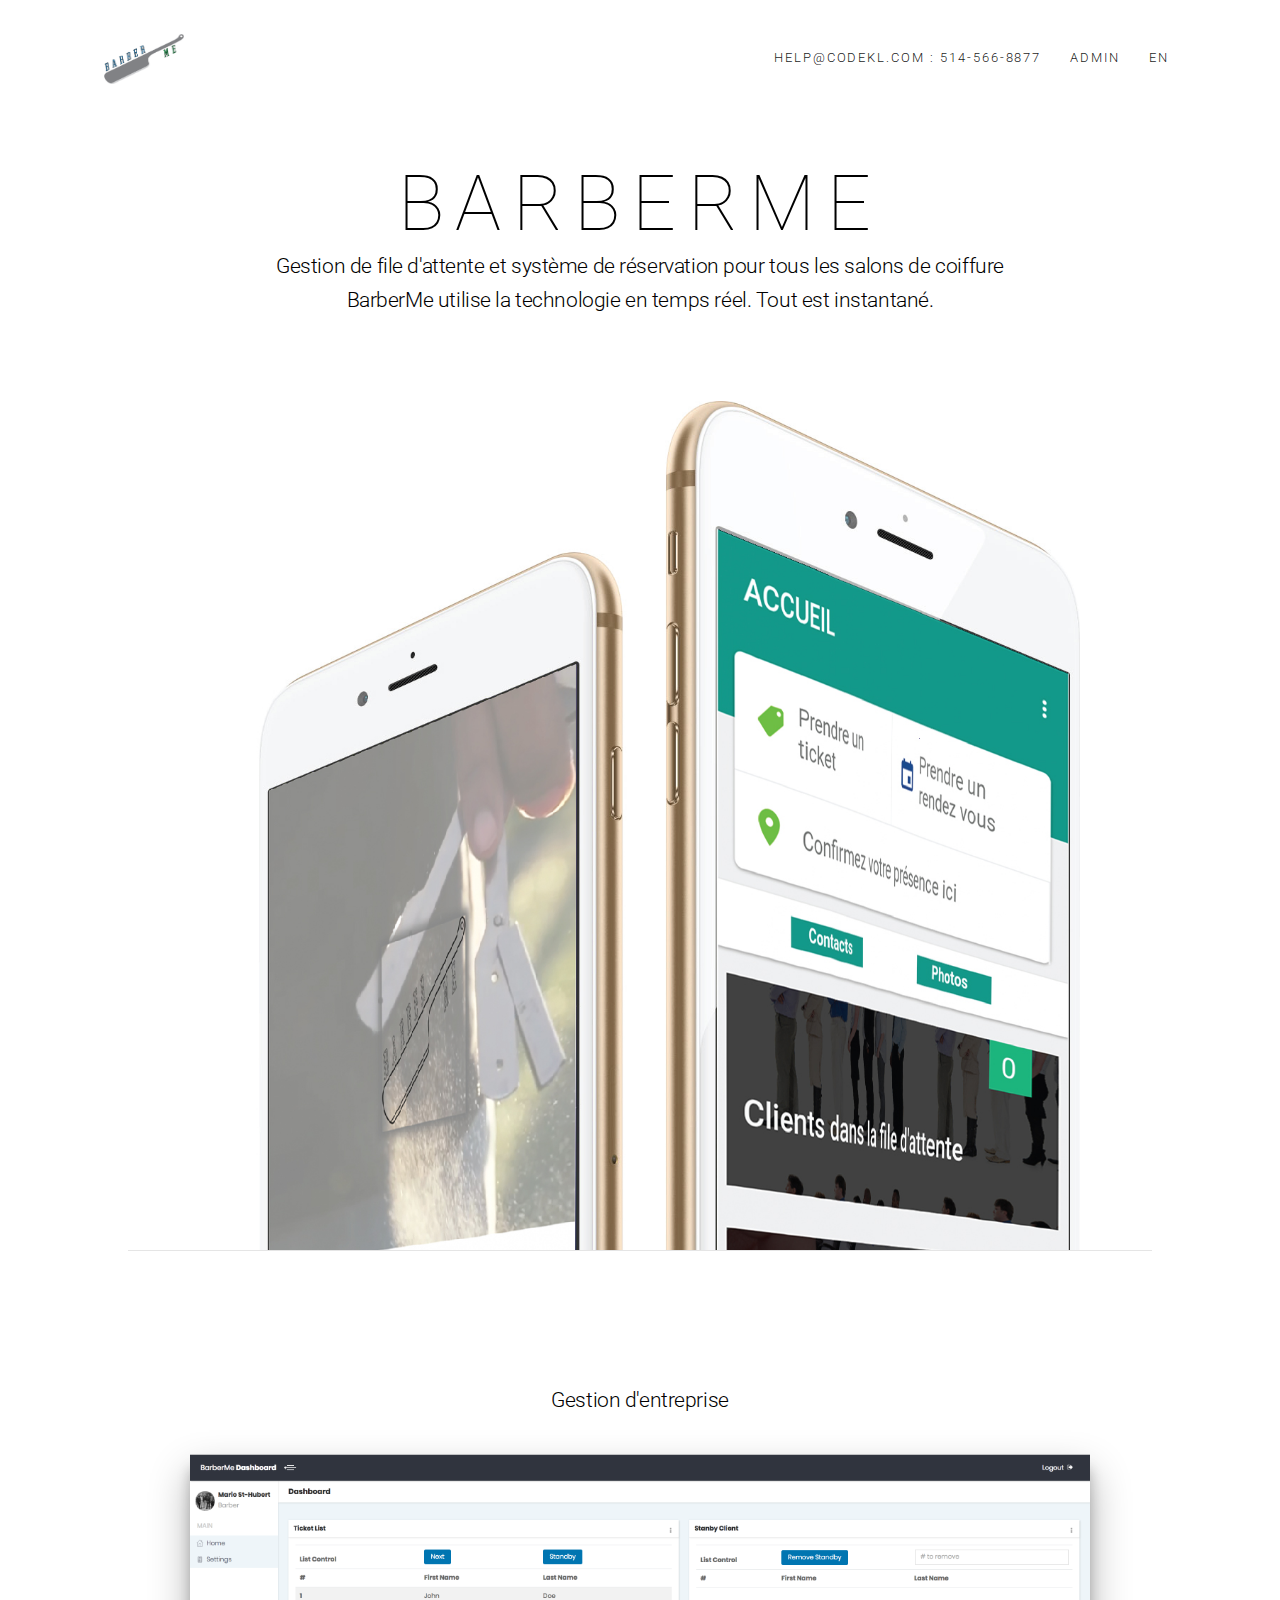
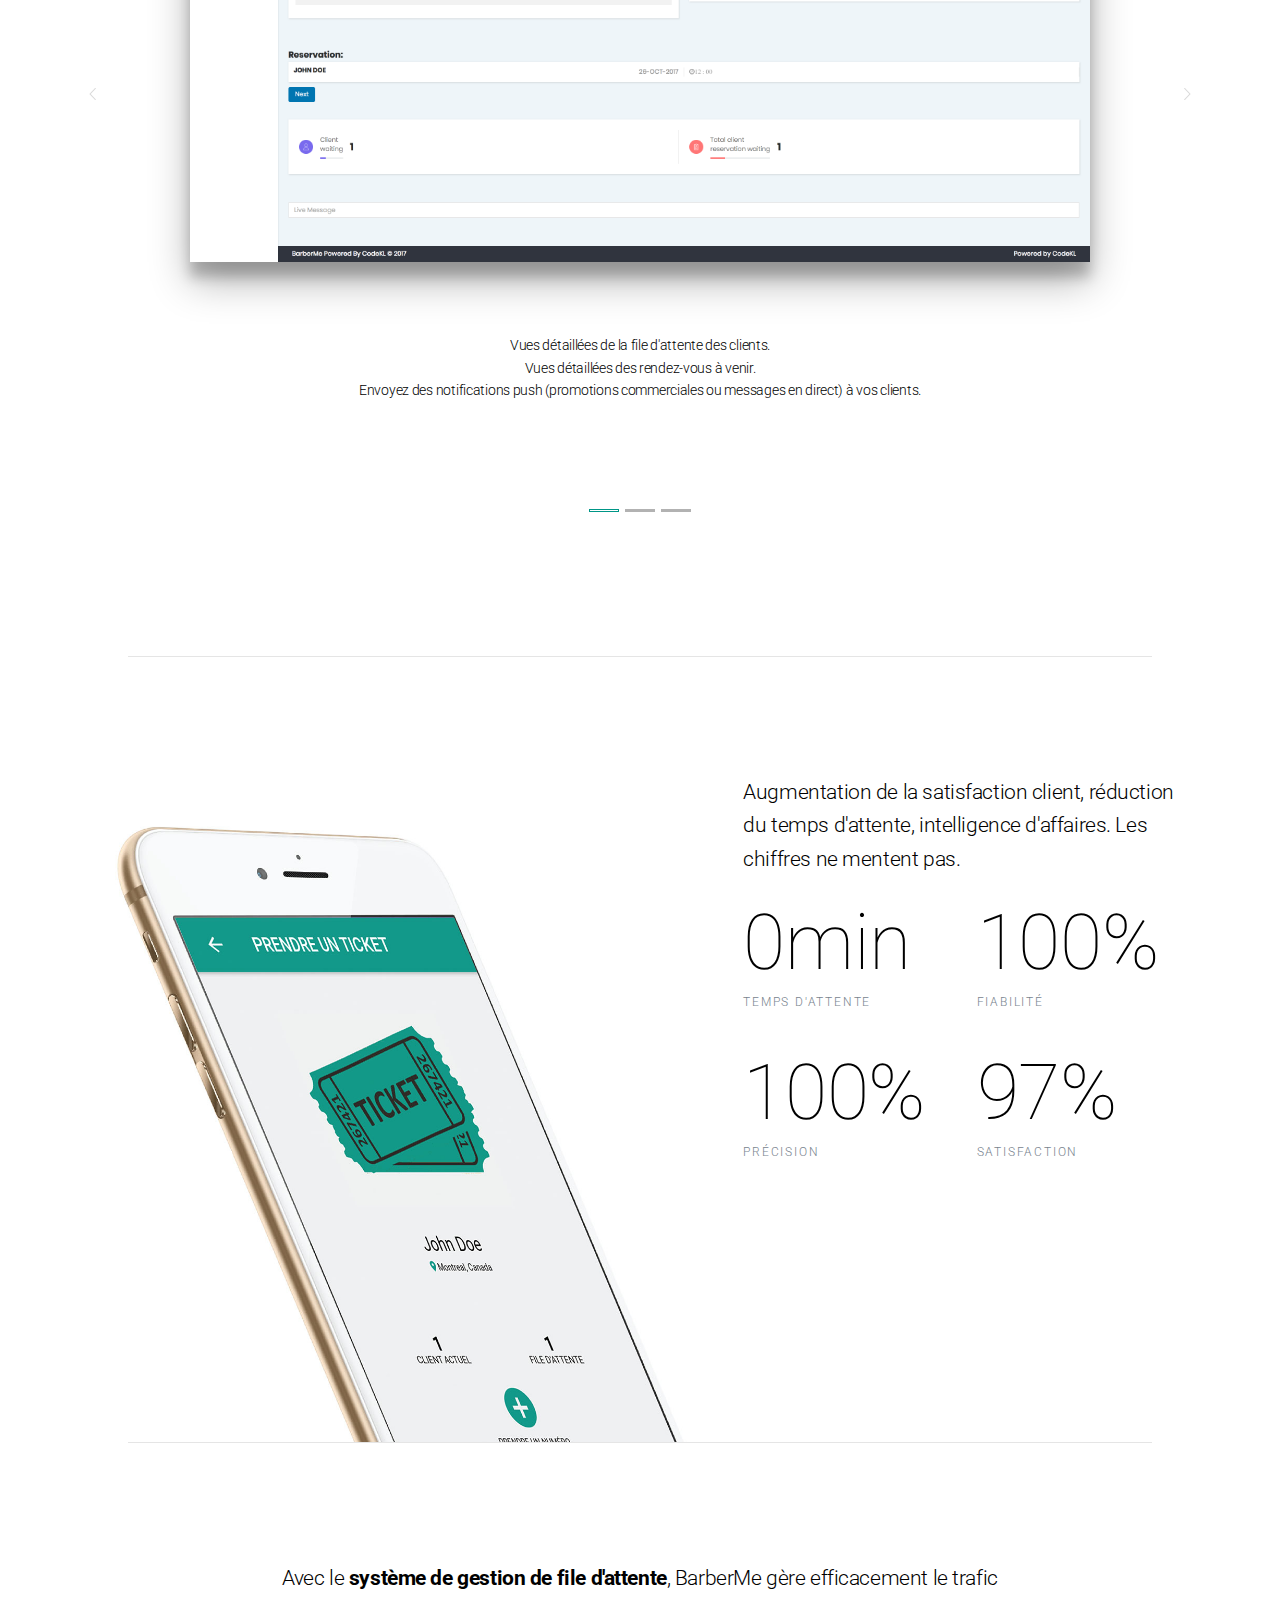
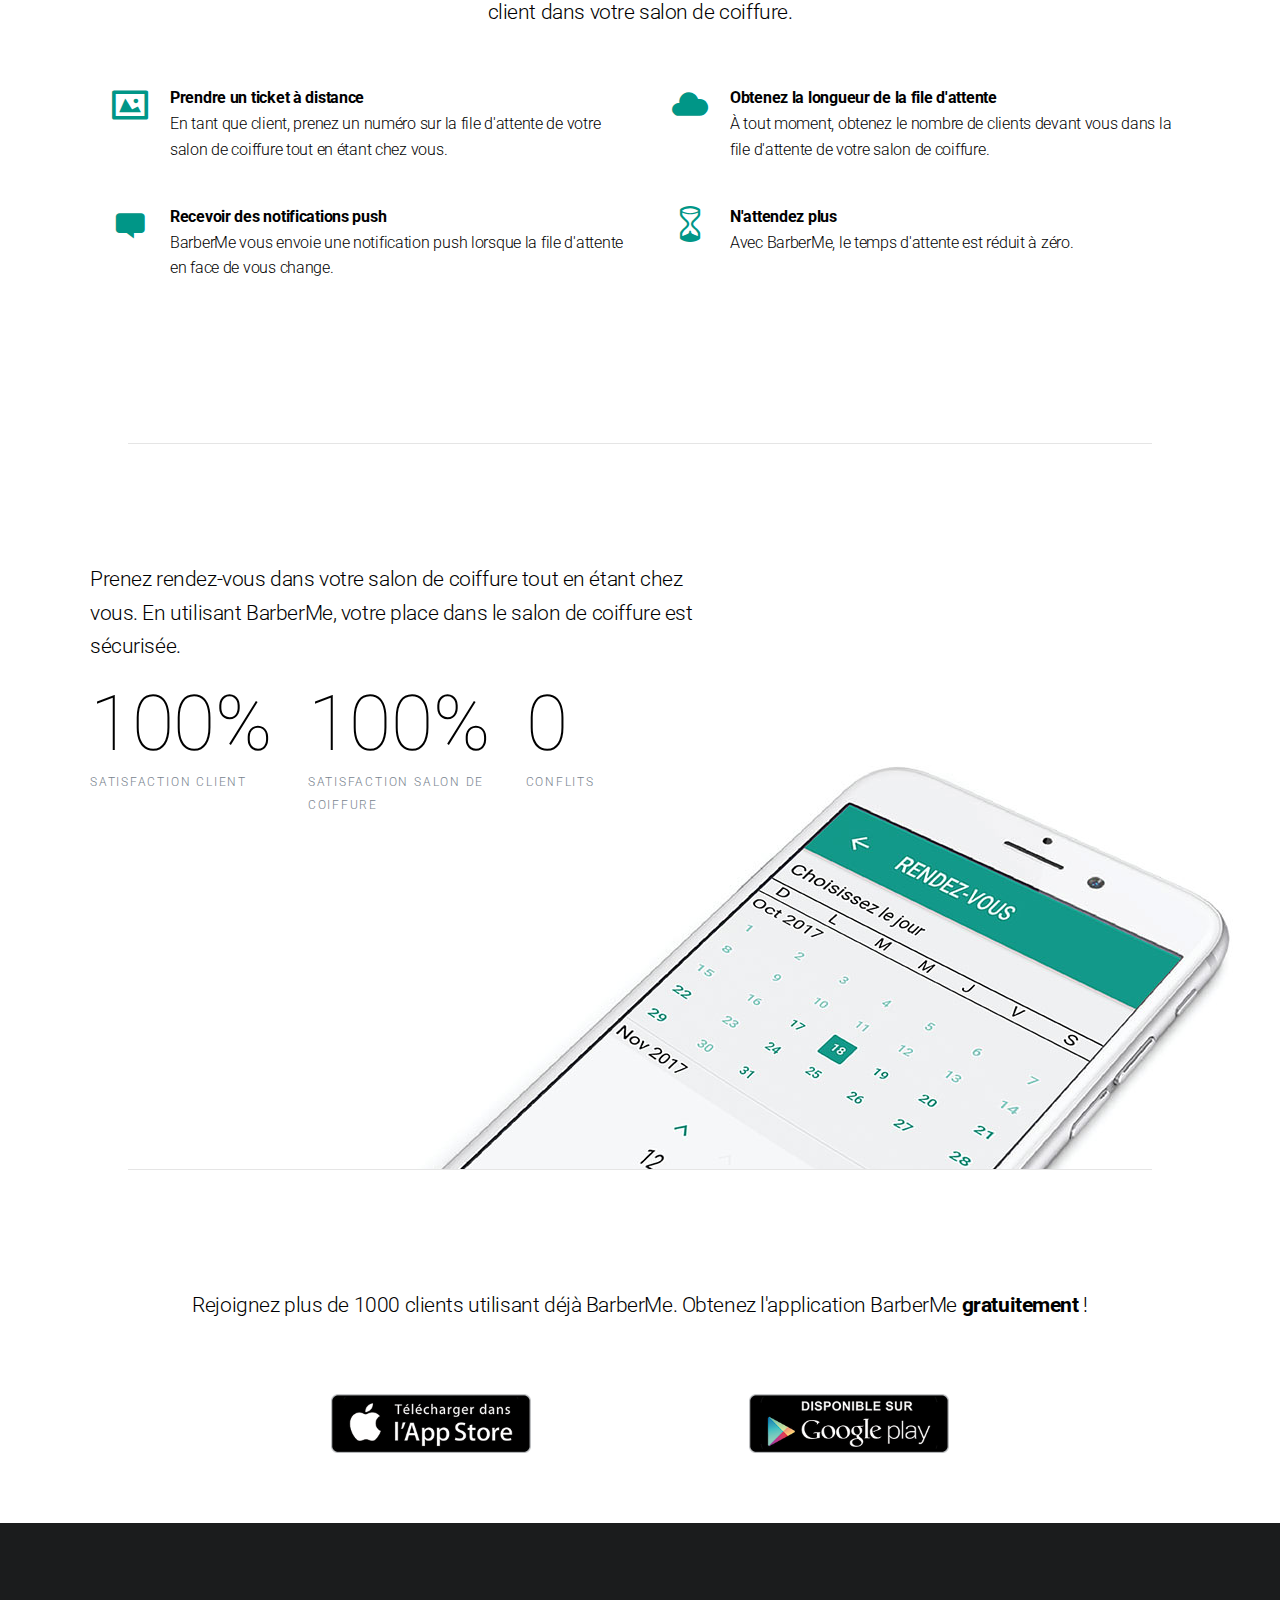
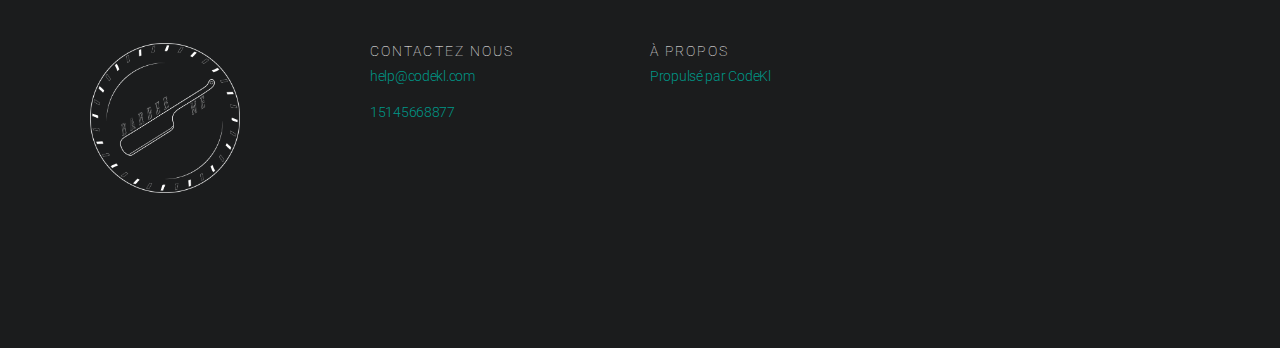
==== commit c9f1273b: "Barberme with app and google store logo" ====
--- a/fr/index.html
+++ b/fr/index.html
@@ -111,8 +111,8 @@
         <li class="nav-item active">
           <a class="nav-link" href="http://dashboard.barberme.codekl.com">Admin</a>
         </li>
-        <li class="nav-item ">
-          <a class="nav-link" href="../index.html">EN</a>
+        <li class="nav-item active">
+          <a class="nav-link" src="../index.html">EN</a>
         </li>
       </ul>
     </div><!--/.nav-collapse -->
@@ -144,11 +144,14 @@
                   <h2 class="lead mx-auto text-center">Gestion d'entreprise</h2>
                 </p>
               </div>
-            </div>
-            <img class="img-fluid mx-auto app-block-game-img d-block img-fluid card-5" width="900" height="500" src="../assets/img/dash.png">
-            <br><p class="text-center">Vues détaillées de la file d'attente des clients.<br>
+            </div> <br>
+            <div style="padding-left: 50px; padding-right: 50px"><img class="img-fluid mx-auto app-block-game-img d-block img-fluid card-5" width="900" height="500" src="../assets/img/dash.png"></div>
+            <br>
+              <div style="margin-top: 50px">
+                <p class="text-center">Vues détaillées de la file d'attente des clients.<br>
                     Vues détaillées des rendez-vous à venir. <br>
                     Envoyez des notifications push (promotions commerciales ou messages en direct) à vos clients.</p>
+              </div>
           </div>
         </div>
       </div>
@@ -161,11 +164,14 @@
                   <h2 class="lead mx-auto text-center">Prenez rendez-vous et votre place sera sécurisée chez votre coiffeur.</h2>
                 </p>
               </div>
-            </div>
-            <img class="img-fluid mx-auto app-block-game-img d-block img-fluid card-5" width="900" height="500" src="../assets/img/ticket2.png">
-            <br><p class="text-center">Vues détaillées de la file d'attente des clients.<br>
+            </div> <br>
+            <div style="padding-left: 50px; padding-right: 50px"><img class="img-fluid mx-auto app-block-game-img d-block img-fluid card-5" width="900" height="500" src="../assets/img/ticket2.png"></div>
+            <br>
+              <div style="margin-top: 50px">
+                <p class="text-center">Vues détaillées de la file d'attente des clients.<br>
                     Vues détaillées des rendez-vous à venir. <br>
                     Envoyez des notifications push (promotions commerciales ou messages en direct) à vos clients.</p>
+              </div>
           </div>
         </div>
       </div>
@@ -175,13 +181,16 @@
             <div class="row justify-content-center">
               <div class="col-sm-8">
                 <p class="lead mx-auto text-center">
-                  En tant que coiffeur, BarberMe vous permet de mieux connaître vos clients afin de mieux répondre à leurs besoins. BarberMe vous fournit des données sur les habitudes  de vos clients.
-                </p>
-              </div>
-            </div>
-            <img class="img-fluid mx-auto app-block-game-img d-block img-fluid" width="500" height="800" src="../assets/img/iphone.png">
-            <br><p class="text-center">Comme client, recevez des notifications sur la file d'attente en avant de vous. <br>
-                    Comme coiffeur, envoyez des messages en live à vos clients.</p>
+                  Notifications
+                </p>
+              </div>
+            </div> <br><br>
+            <div style="padding-left: 50px; padding-right: 50px"><img class="img-fluid mx-auto app-block-game-img d-block img-fluid card-5" width="400" height="400" src="../assets/img/iphone.png"></div>
+            <br>
+              <div style="margin-top: 50px">
+                <p class="text-center">Comme client, recevez des notifications sur la file d'attente en avant de vous. <br>
+                    Comme coiffeur, envoyez des messages en direct à vos clients.</p>
+              </div>
           </div>
         </div>
       </div>
@@ -419,17 +428,28 @@
 <div class="block block-bordered-lg text-center">
   <div class="container-fluid">
     <p class="lead mb-4">
-      Join over 900,000 nerds already using BarberMe. Get the BarberMe App <strong>free</strong> forever!
+      Rejoignez plus de 1000 clients utilisant déjà BarberMe. Obtenez l'application BarberMe <strong>gratuitement</strong> !
     </p>
-    <form class="form-inline d-flex justify-content-center">
-      <input class="form-control mb-3" placeholder="Email Address">
-      <input class="form-control mb-3 ml-sm-1" type="password" placeholder="Create a Password">
-      <button class="btn btn-primary mb-3 ml-sm-1">Get started</button>
-    </form>
-    <small class="text-muted">
-      By clicking "Get started" I agree to BarberMe's
-      <a href="#">Terms of service</a>
-    </small>
+    
+    
+    <div class="row">
+      <div class="col-md-2 col-xs-2">
+      </div>
+      <div class="col-md-4 col-xs-4">
+        <a href="https://itunes.apple.com/ca/app/wedo/id1298876292?mt=8">
+           <img src="../assets/img/logo-appstore.png" width="200" href="" class="app-translate-50" data-transition="entrance">
+        </a>
+      </div>
+      <div class="col-md-4 col-xs-4">
+        <a href="https://play.google.com/store/apps/details?id=com.codekl.barberme">
+        <img src="../assets/img/logo-googleplay.png" width="200" class="app-translate-50" data-transition="entrance">
+        </a>
+      </div>
+      <div class="col-md-2 col-xs-2">
+      </div>
+    </div>
+    
+    
   </div>
 </div>
 
@@ -438,17 +458,17 @@
     <div class="row">
       <div class="col-sm-3 mb-4">
         <ul class="list-unstyled list-spaced">
-          <li><img src="assets/img/BarberMeP.png" style="filter: invert(100%);" class="img-responsive" alt="BarberMe" width="150" height="150"></li>
+          <li><img src="../assets/img/BarberMeP.png" style="filter: invert(100%);" class="img-responsive" alt="BarberMe" width="150" height="150"></li>
         </ul>
       </div>
       <div class="col-sm-3">
-        <h6 class="text-uppercase">Contact Us</h6>
+        <h6 class="text-uppercase">Contactez Nous</h6>
         <p><a href="#">help@codekl.com</a></p>
         <p><a href="#">15145668877</a></p>
       </div>
        <div class="col-sm-3">
-        <h6 class="text-uppercase">About</h6>
-        <p><a href="http://www.codekl.com">Powered By CodeKl</a></p>
+        <h6 class="text-uppercase">À propos</h6>
+        <p><a href="http://www.codekl.com">Propulsé par CodeKl</a></p>
       </div>
     </div>
   </div>
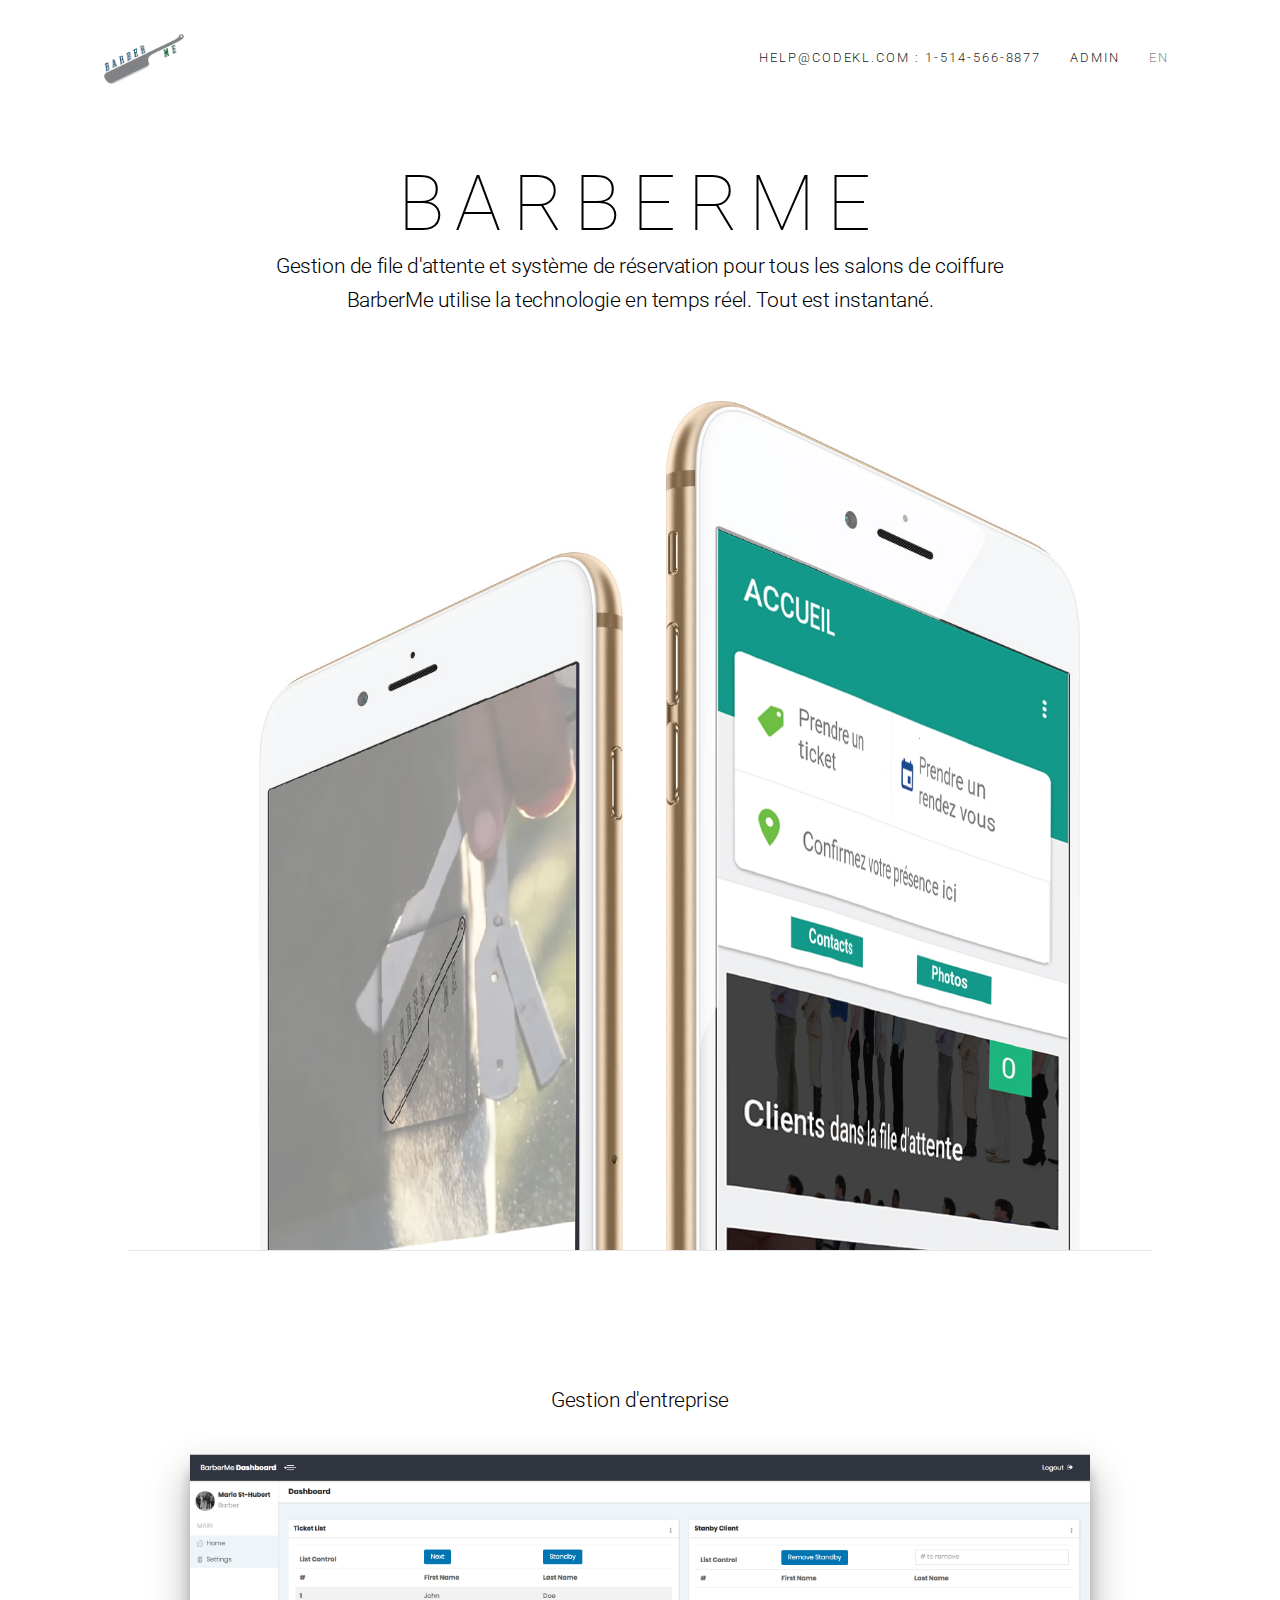
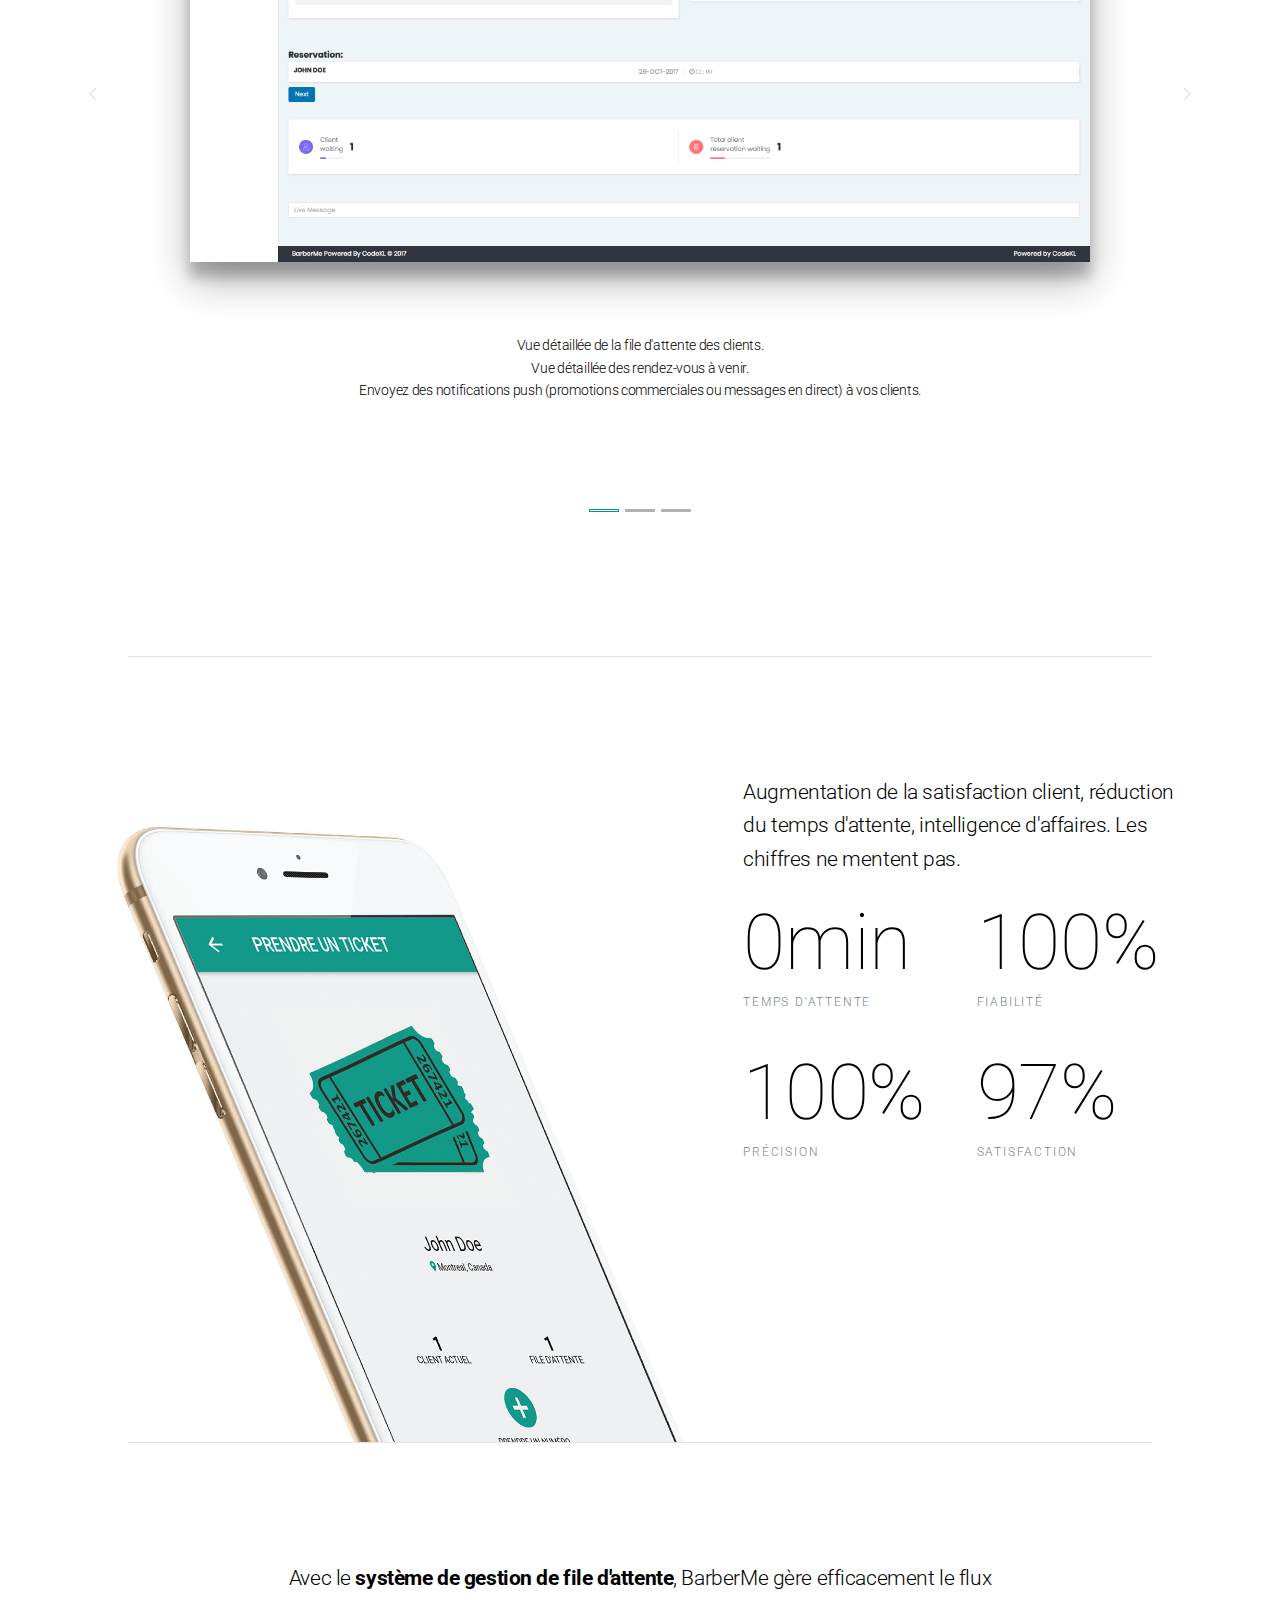
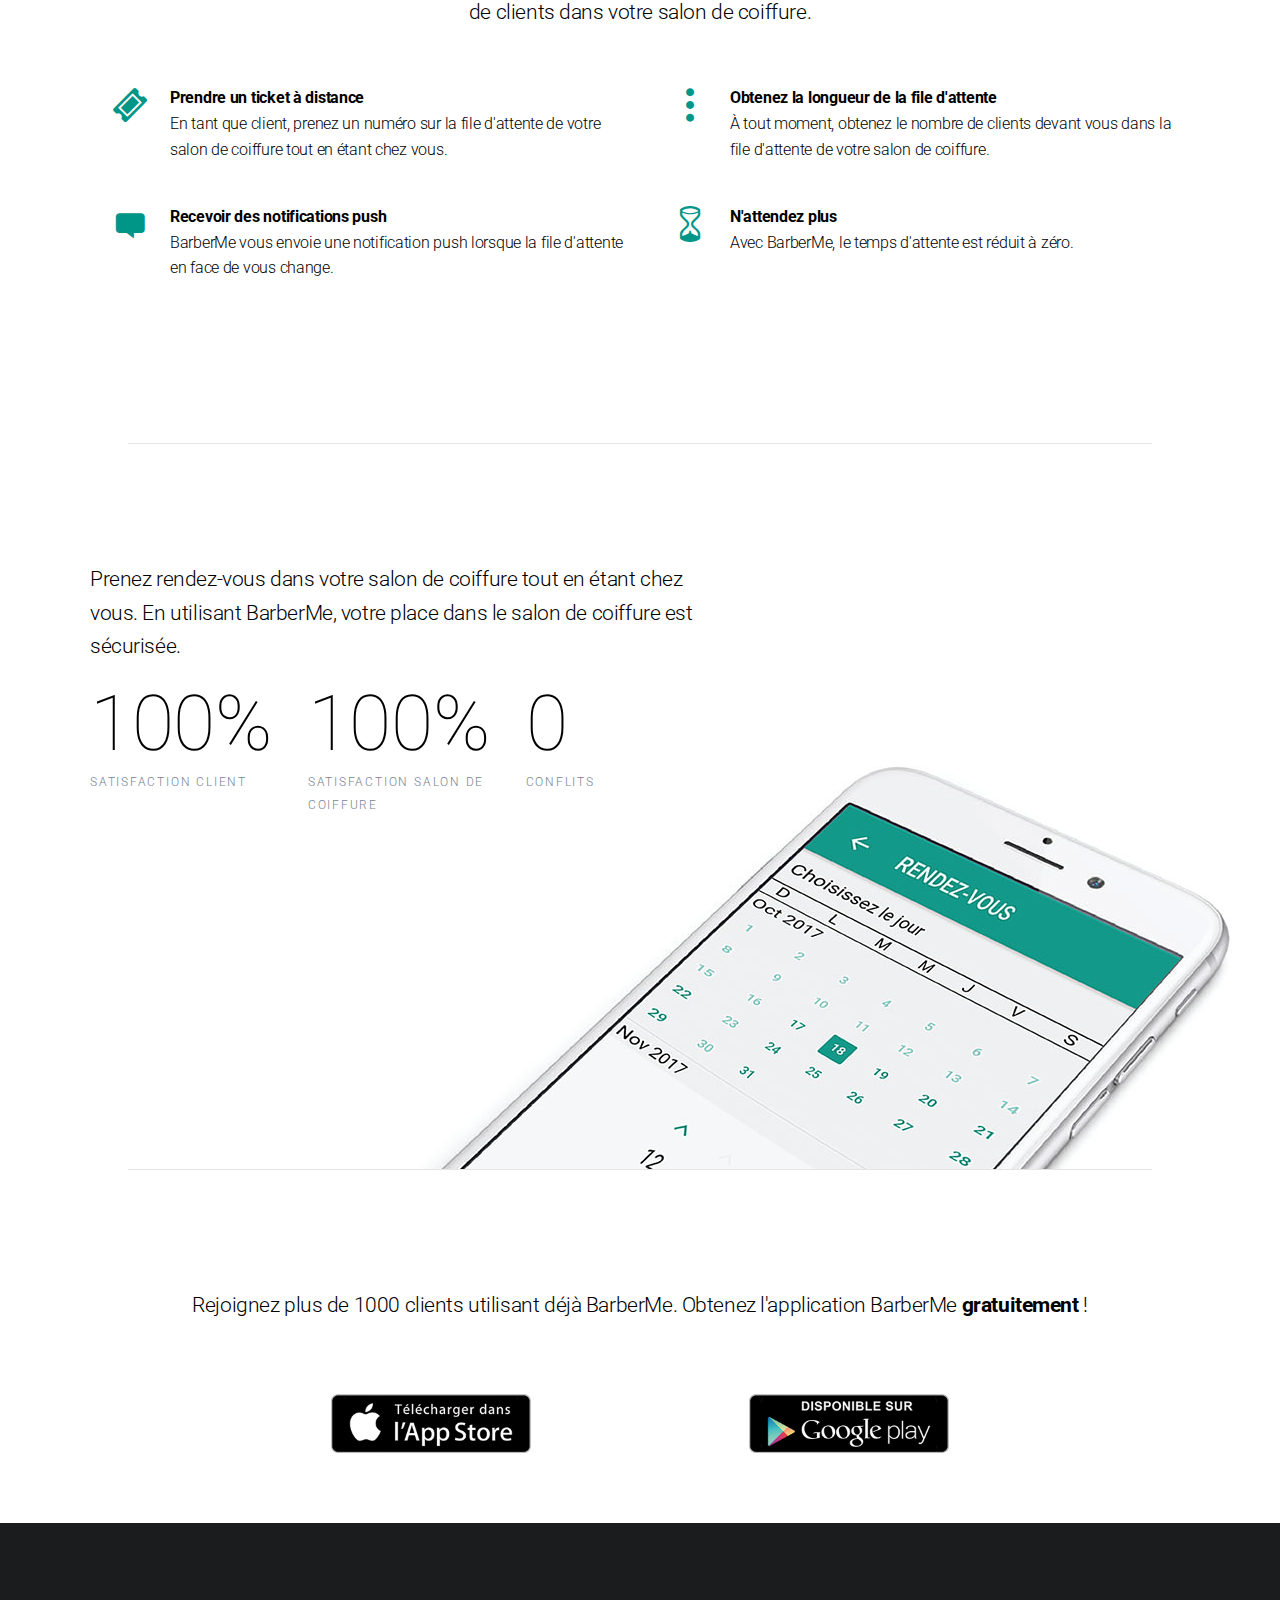
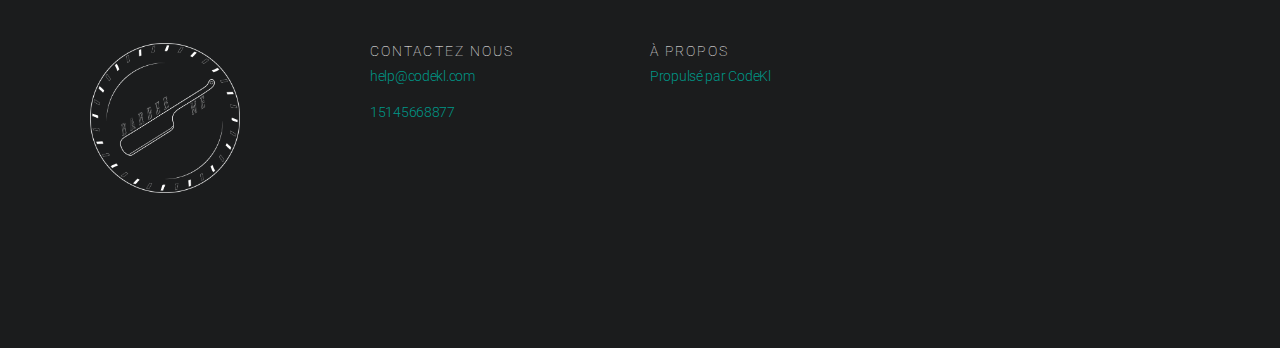
==== commit 89ca1c5f: "v1" ====
--- a/fr/index.html
+++ b/fr/index.html
@@ -13,7 +13,7 @@
 
     <title>
       
-        BarberMe &middot; 
+        BarberMe 
       
     </title>
 
@@ -106,13 +106,13 @@
     <div class="collapse navbar-collapse" id="navbarResponsive">
       <ul class="navbar-nav ml-auto">
         <li class="nav-item active">
-          <a class="nav-link" href="http://www.codekl.com">help@codekl.com : 514-566-8877</a>
+          <a class="nav-link" href="http://www.codekl.com">help@codekl.com : 1-514-566-8877</a>
         </li>
         <li class="nav-item active">
           <a class="nav-link" href="http://dashboard.barberme.codekl.com">Admin</a>
         </li>
-        <li class="nav-item active">
-          <a class="nav-link" src="../index.html">EN</a>
+        <li class="nav-item ">
+          <a class="nav-link" href="../index.html">EN</a>
         </li>
       </ul>
     </div><!--/.nav-collapse -->
@@ -148,8 +148,8 @@
             <div style="padding-left: 50px; padding-right: 50px"><img class="img-fluid mx-auto app-block-game-img d-block img-fluid card-5" width="900" height="500" src="../assets/img/dash.png"></div>
             <br>
               <div style="margin-top: 50px">
-                <p class="text-center">Vues détaillées de la file d'attente des clients.<br>
-                    Vues détaillées des rendez-vous à venir. <br>
+                <p class="text-center">Vue détaillée de la file d'attente des clients.<br>
+                    Vue détaillée des rendez-vous à venir. <br>
                     Envoyez des notifications push (promotions commerciales ou messages en direct) à vos clients.</p>
               </div>
           </div>
@@ -161,16 +161,16 @@
             <div class="row justify-content-center">
               <div class="col-sm-8">
                 <p class="lead mx-auto text-center">
-                  <h2 class="lead mx-auto text-center">Prenez rendez-vous et votre place sera sécurisée chez votre coiffeur.</h2>
+                  <h2 class="lead mx-auto text-center">Prenez aussi un ticket à votre salon de coiffure.</h2>
                 </p>
               </div>
             </div> <br>
             <div style="padding-left: 50px; padding-right: 50px"><img class="img-fluid mx-auto app-block-game-img d-block img-fluid card-5" width="900" height="500" src="../assets/img/ticket2.png"></div>
             <br>
               <div style="margin-top: 50px">
-                <p class="text-center">Vues détaillées de la file d'attente des clients.<br>
-                    Vues détaillées des rendez-vous à venir. <br>
-                    Envoyez des notifications push (promotions commerciales ou messages en direct) à vos clients.</p>
+                <p class="text-center">Comme client, vous pouvez aussi prendre un ticket à l'intérieur de votre salon de coiffure.<br>
+                    Vous serez automatiquement ajouté dans la file d'attente. <br>
+                    </p>
               </div>
           </div>
         </div>
@@ -185,10 +185,10 @@
                 </p>
               </div>
             </div> <br><br>
-            <div style="padding-left: 50px; padding-right: 50px"><img class="img-fluid mx-auto app-block-game-img d-block img-fluid card-5" width="400" height="400" src="../assets/img/iphone.png"></div>
+            <div style="padding-left: 50px; padding-right: 50px"><img class="img-fluid mx-auto app-block-game-img d-block img-fluid" width="400" height="400" src="../assets/img/iphone.png"></div>
             <br>
               <div style="margin-top: 50px">
-                <p class="text-center">Comme client, recevez des notifications sur la file d'attente en avant de vous. <br>
+                <p class="text-center">Comme client, recevez des notifications à propos de la file d'attente en avant de vous. <br>
                     Comme coiffeur, envoyez des messages en direct à vos clients.</p>
               </div>
           </div>
@@ -271,7 +271,7 @@
   <div class="container">
     <div class="row justify-content-center">
     <div class="col-sm-8 text-center mb-5">
-      <p class="lead mx-auto">Avec le <strong>système de gestion de file d'attente</strong>, BarberMe gère efficacement le trafic client dans votre salon de coiffure.</p>
+      <p class="lead mx-auto">Avec le <strong>système de gestion de file d'attente</strong>, BarberMe gère efficacement le flux de clients dans votre salon de coiffure.</p>
     </div>
     </div>
     <div class="row">
@@ -279,7 +279,7 @@
         <ul class="featured-list">
           <li class="mb-5">
             <div class="featured-list-icon text-primary">
-              <span class="icon icon-image"></span>
+              <span class="icon icon-ticket"></span>
             </div>
             <p class="featured-list-icon-text mb-0"><strong>Prendre un ticket à distance</strong></p>
             <p class="featured-list-icon-text">
@@ -304,7 +304,7 @@
 
           <li class="mb-5">
             <div class="featured-list-icon text-primary">
-              <span class="icon icon-cloud"></span>
+              <span class="icon icon-dots-three-vertical"></span>
             </div>
             <p class="featured-list-icon-text mb-0"><strong>Obtenez la longueur de la file d'attente</strong></p>
             <p class="featured-list-icon-text">
@@ -430,13 +430,11 @@
     <p class="lead mb-4">
       Rejoignez plus de 1000 clients utilisant déjà BarberMe. Obtenez l'application BarberMe <strong>gratuitement</strong> !
     </p>
-    
-    
     <div class="row">
       <div class="col-md-2 col-xs-2">
       </div>
       <div class="col-md-4 col-xs-4">
-        <a href="https://itunes.apple.com/ca/app/wedo/id1298876292?mt=8">
+        <a href="">
            <img src="../assets/img/logo-appstore.png" width="200" href="" class="app-translate-50" data-transition="entrance">
         </a>
       </div>
@@ -448,11 +446,9 @@
       <div class="col-md-2 col-xs-2">
       </div>
     </div>
+  </div>
+</div>
     
-    
-  </div>
-</div>
-
 <div class="block app-block-footer">
   <div class="container">
     <div class="row">
